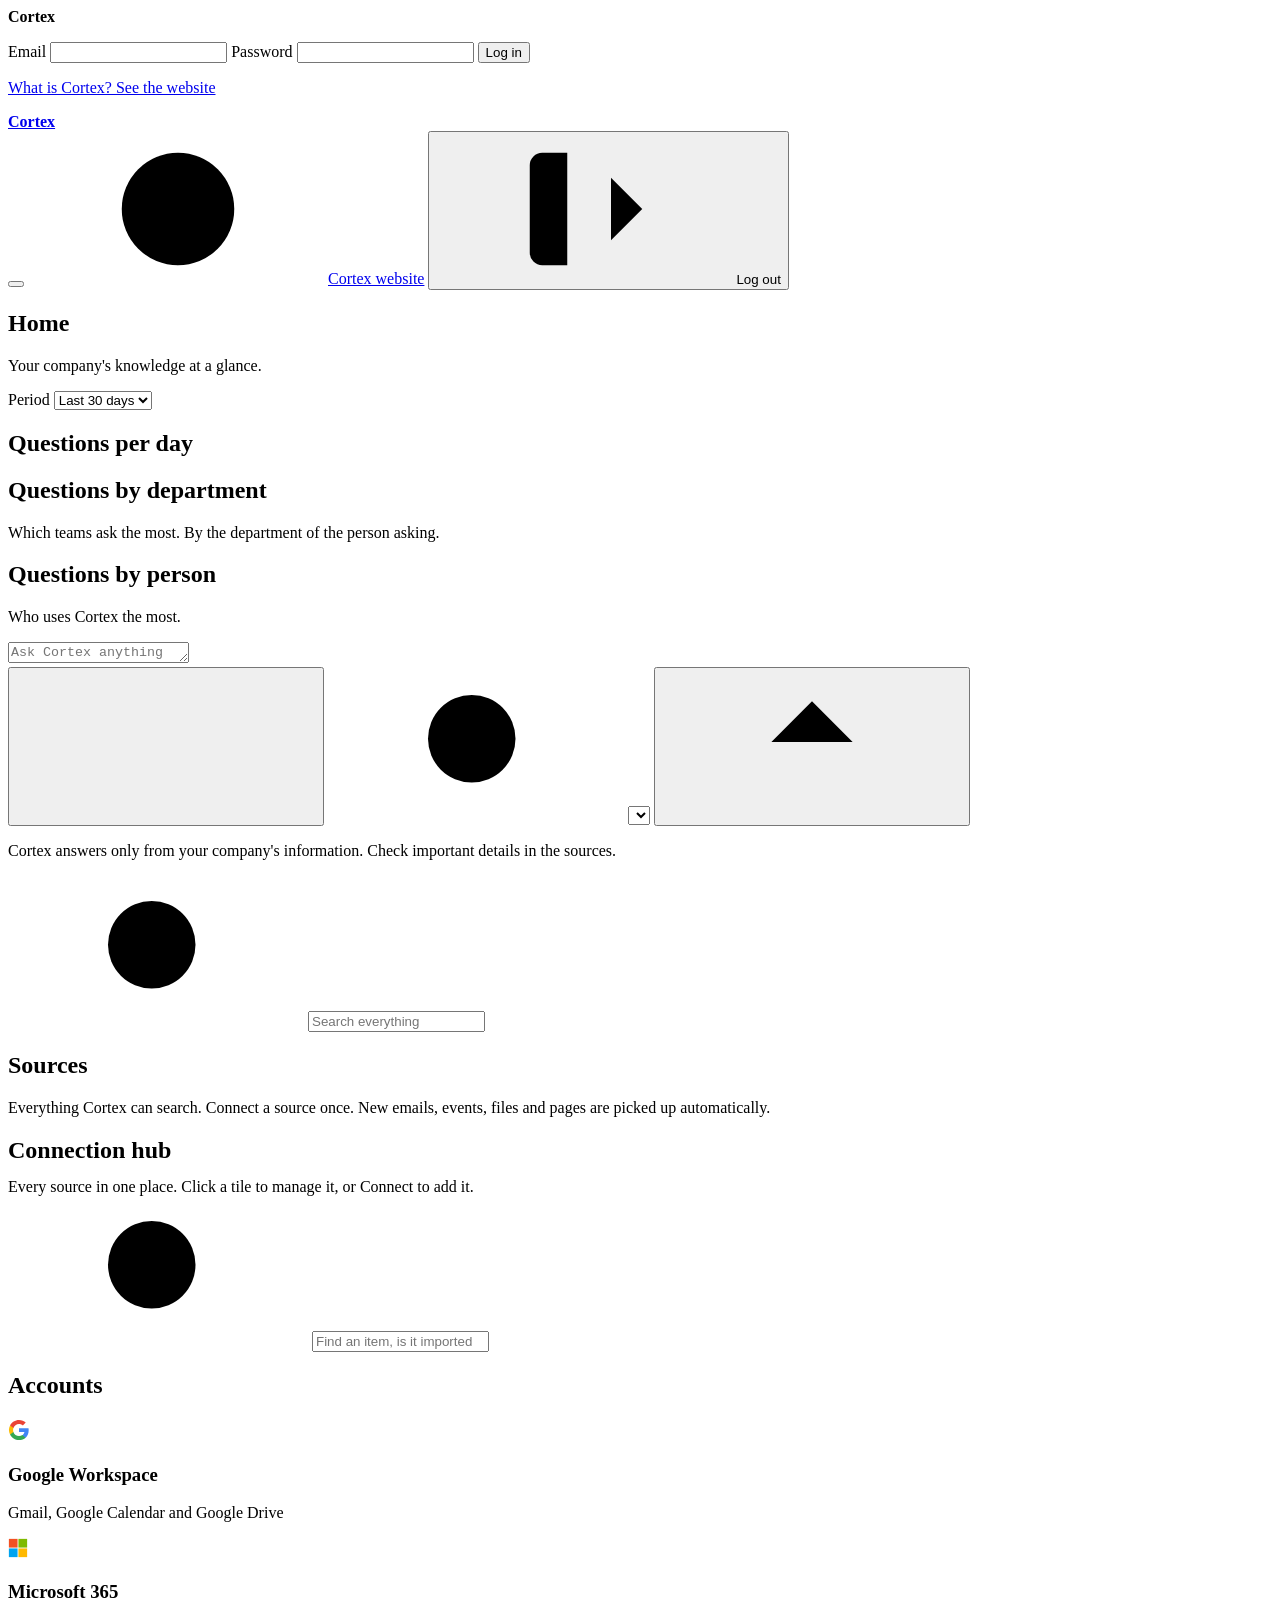
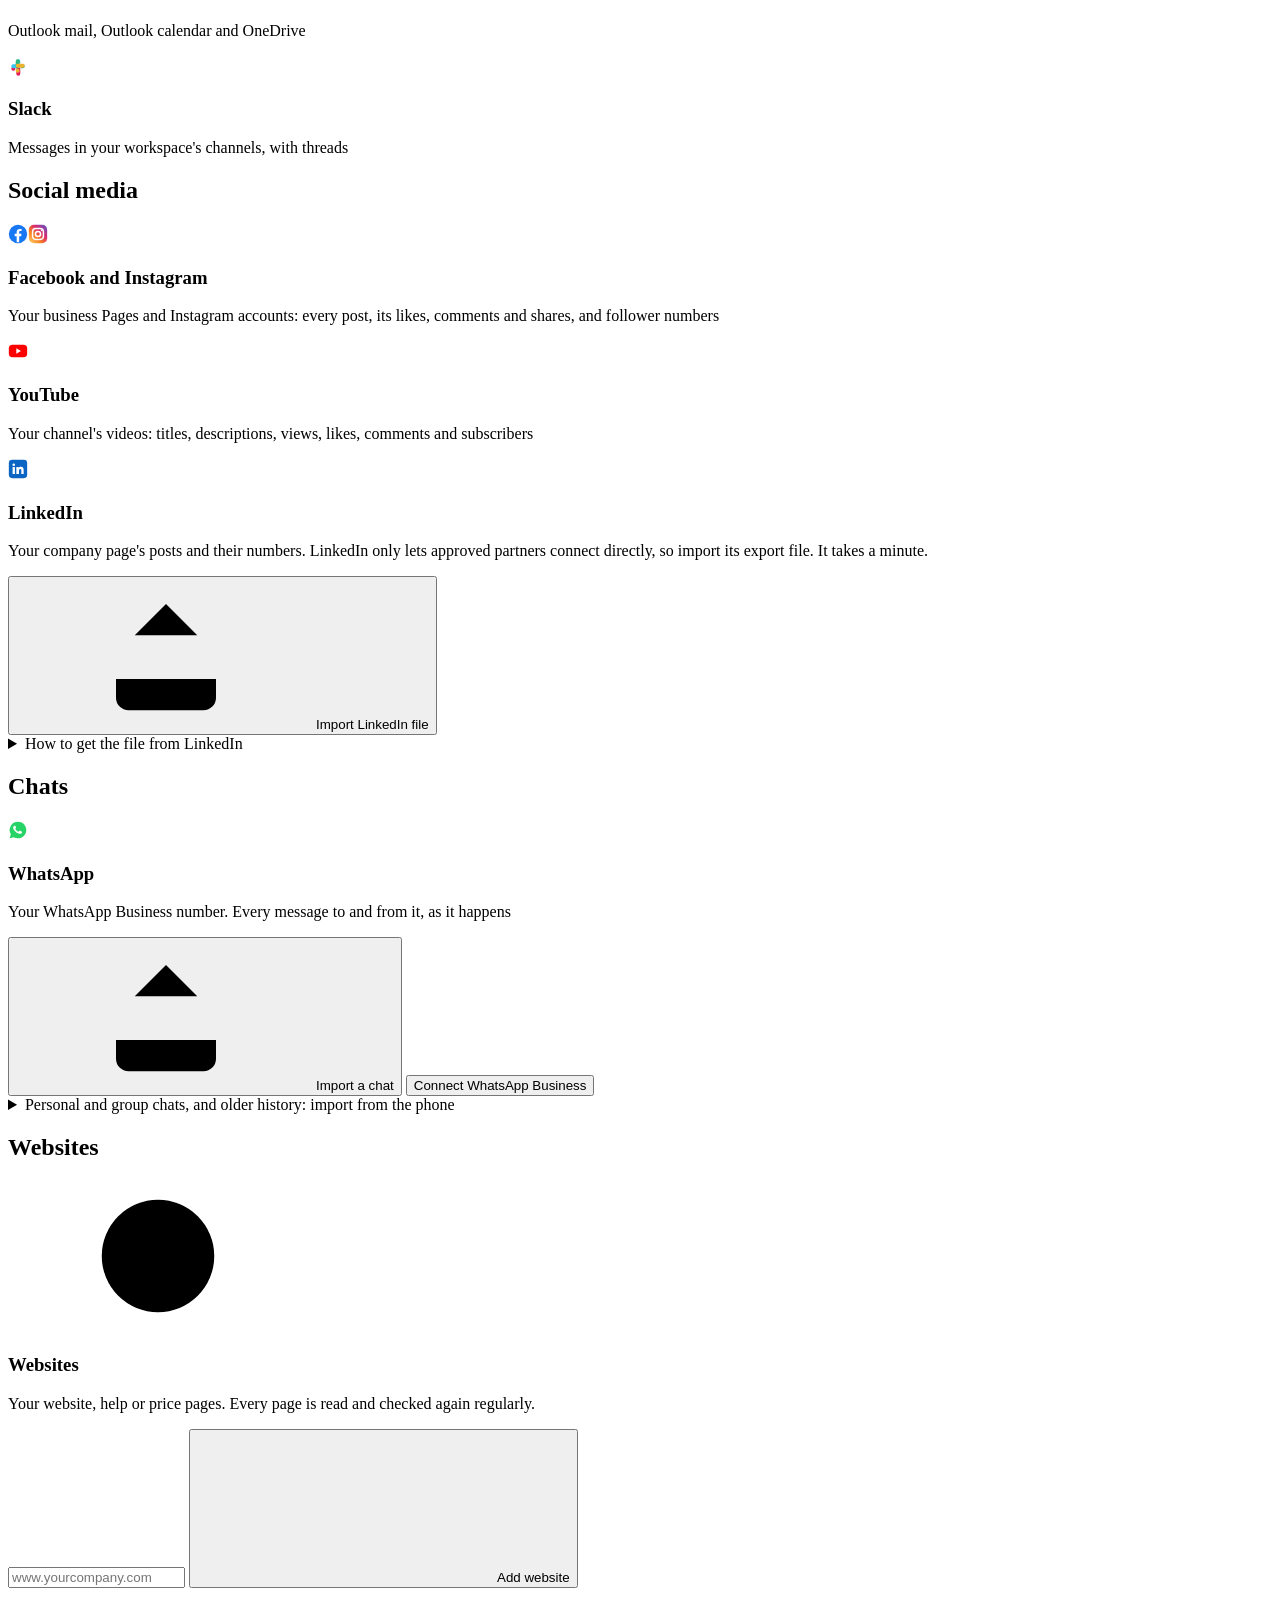
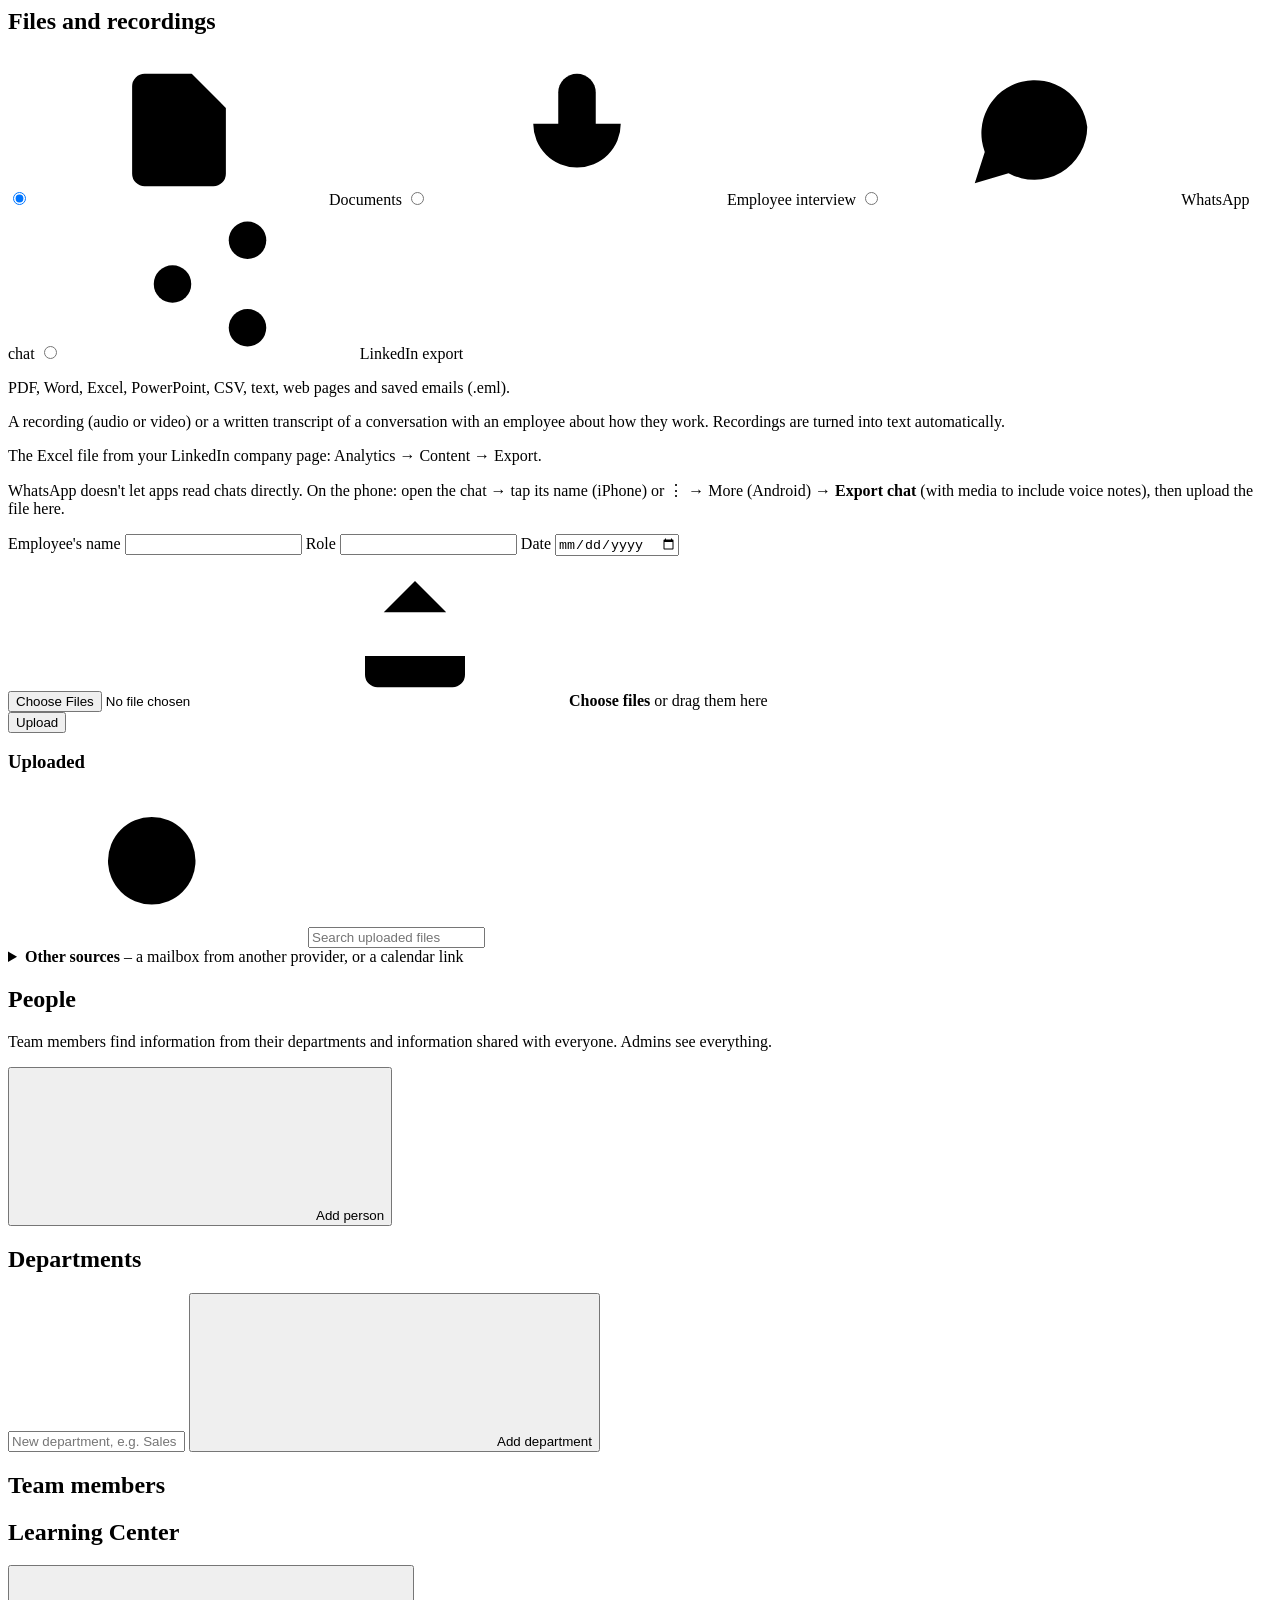
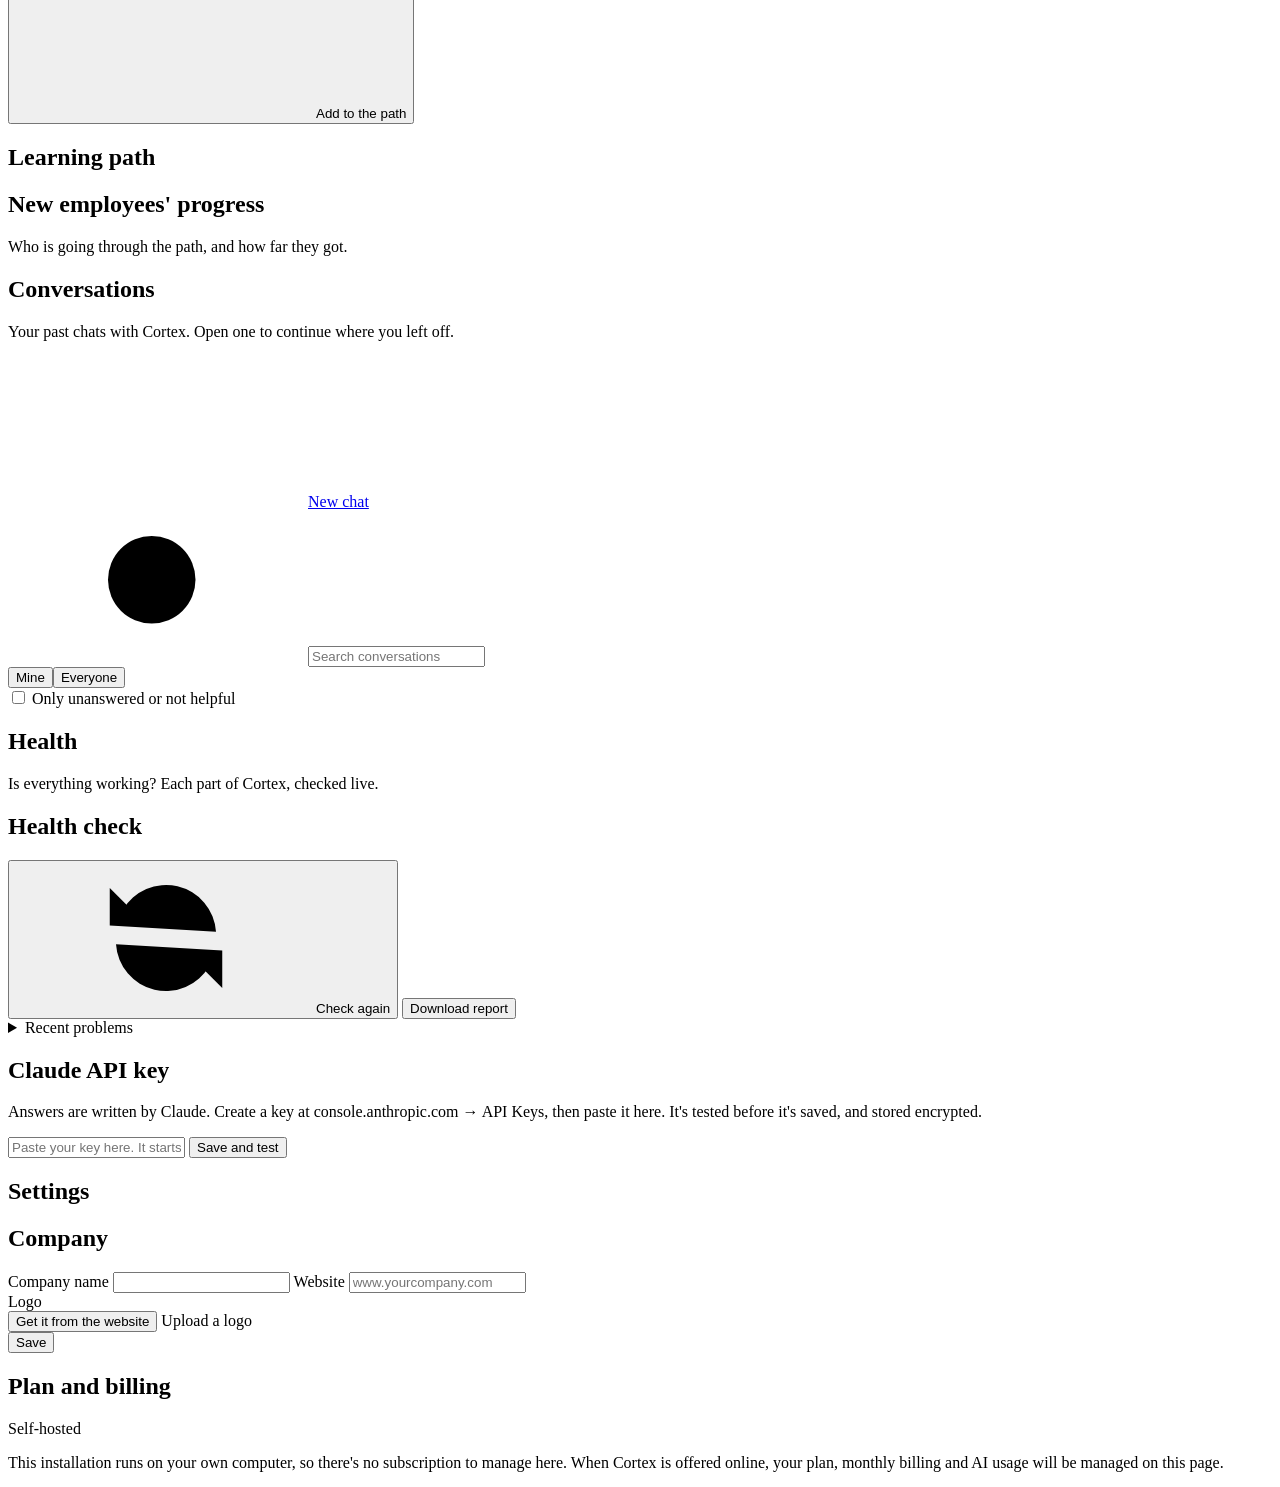
==== app/static/index.html @ f2f4a6de "v0.9.14: one sidebar that never changes The Chat / Brain switch swapped the whole sidebar and showed" ====
<!doctype html>
<html lang="en">
<head>
  <meta charset="utf-8">
  <meta name="viewport" content="width=device-width, initial-scale=1">
  <title>Cortex | Your company's brain</title>
  <link rel="icon" href="/static/cortex.svg" type="image/svg+xml">
  <link rel="stylesheet" href="/static/style.css">
</head>
<body>
  <!-- Icon set (24×24, 2px stroke) -->
  <svg xmlns="http://www.w3.org/2000/svg" style="display:none" aria-hidden="true">
    <symbol id="i-home" viewBox="0 0 24 24"><path d="M3 10.5 12 3l9 7.5"/><path d="M5 9.5V21h5v-6h4v6h5V9.5"/></symbol>
    <symbol id="i-ask" viewBox="0 0 24 24"><path d="M21 15a2 2 0 0 1-2 2H8l-5 4V5a2 2 0 0 1 2-2h14a2 2 0 0 1 2 2z"/><path d="M8 9h8M8 13h5"/></symbol>
    <symbol id="i-sources" viewBox="0 0 24 24"><ellipse cx="12" cy="5" rx="8" ry="3"/><path d="M4 5v6c0 1.7 3.6 3 8 3s8-1.3 8-3V5"/><path d="M4 11v6c0 1.7 3.6 3 8 3s8-1.3 8-3v-6"/></symbol>
    <symbol id="i-people" viewBox="0 0 24 24"><circle cx="9" cy="8" r="4"/><path d="M2 21v-1a6 6 0 0 1 6-6h2a6 6 0 0 1 6 6v1"/><path d="M16 3.5a4 4 0 0 1 0 7.5"/><path d="M22 21v-1a6 6 0 0 0-4-5.6"/></symbol>
    <symbol id="i-activity" viewBox="0 0 24 24"><path d="M3 12h4l3 8 4-16 3 8h4"/></symbol>
    <symbol id="i-settings" viewBox="0 0 24 24"><path d="M4 6h9M17 6h3M4 12h3M11 12h9M4 18h11M19 18h1"/><circle cx="15" cy="6" r="2"/><circle cx="9" cy="12" r="2"/><circle cx="17" cy="18" r="2"/></symbol>
    <symbol id="i-library" viewBox="0 0 24 24"><path d="M4 4h5a3 3 0 0 1 3 3v14a2 2 0 0 0-2-2H4z"/><path d="M20 4h-5a3 3 0 0 0-3 3v14a2 2 0 0 1 2-2h6z"/></symbol>
    <symbol id="i-mail" viewBox="0 0 24 24"><rect x="3" y="5" width="18" height="14" rx="2"/><path d="m3 7 9 6 9-6"/></symbol>
    <symbol id="i-calendar" viewBox="0 0 24 24"><rect x="3" y="4.5" width="18" height="16.5" rx="2"/><path d="M16 2.5v4M8 2.5v4M3 10h18"/></symbol>
    <symbol id="i-folder" viewBox="0 0 24 24"><path d="M3 6.5a2 2 0 0 1 2-2h4l2 2.5h8a2 2 0 0 1 2 2V18a2 2 0 0 1-2 2H5a2 2 0 0 1-2-2z"/></symbol>
    <symbol id="i-file" viewBox="0 0 24 24"><path d="M14 3H6.5a2 2 0 0 0-2 2v14a2 2 0 0 0 2 2h11a2 2 0 0 0 2-2V8.5z"/><path d="M14 3v5.5h5.5M8.5 13h7M8.5 17h5"/></symbol>
    <symbol id="i-globe" viewBox="0 0 24 24"><circle cx="12" cy="12" r="9"/><path d="M3 12h18M12 3c2.5 2.6 3.8 5.6 3.8 9s-1.3 6.4-3.8 9c-2.5-2.6-3.8-5.6-3.8-9S9.5 5.6 12 3z"/></symbol>
    <symbol id="i-mic" viewBox="0 0 24 24"><rect x="9" y="3" width="6" height="11" rx="3"/><path d="M5 11a7 7 0 0 0 14 0M12 18v3"/></symbol>
    <symbol id="i-chat" viewBox="0 0 24 24"><path d="M21 11.5a8.5 8.5 0 0 1-12.6 7.4L3 20.5l1.6-5A8.5 8.5 0 1 1 21 11.5z"/></symbol>
    <symbol id="i-check" viewBox="0 0 24 24"><circle cx="12" cy="12" r="9"/><path d="m8 12.5 2.8 2.8L16.5 9.5"/></symbol>
    <symbol id="i-tick" viewBox="0 0 24 24"><path d="m5 12.5 4.5 4.5L19 7.5"/></symbol>
    <symbol id="i-error" viewBox="0 0 24 24"><circle cx="12" cy="12" r="9"/><path d="m9 9 6 6M15 9l-6 6"/></symbol>
    <symbol id="i-alert" viewBox="0 0 24 24"><path d="M10.3 4.2 2.6 18a2 2 0 0 0 1.7 3h15.4a2 2 0 0 0 1.7-3L13.7 4.2a2 2 0 0 0-3.4 0z"/><path d="M12 10v4M12 17.5v.01"/></symbol>
    <symbol id="i-info" viewBox="0 0 24 24"><circle cx="12" cy="12" r="9"/><path d="M12 11v5.5M12 7.5v.01"/></symbol>
    <symbol id="i-clock" viewBox="0 0 24 24"><circle cx="12" cy="12" r="9"/><path d="M12 7v5l3.2 2"/></symbol>
    <symbol id="i-refresh" viewBox="0 0 24 24"><path d="M20 11a8 8 0 0 0-14.9-3.5L3 10M3 4v6h6M4 13a8 8 0 0 0 14.9 3.5L21 14M21 20v-6h-6"/></symbol>
    <symbol id="i-plus" viewBox="0 0 24 24"><path d="M12 5v14M5 12h14"/></symbol>
    <symbol id="i-logout" viewBox="0 0 24 24"><path d="M9 21H5a2 2 0 0 1-2-2V5a2 2 0 0 1 2-2h4M16 17l5-5-5-5M21 12H9"/></symbol>
    <symbol id="i-external" viewBox="0 0 24 24"><path d="M14 4h6v6M20 4l-9 9M18 14v5a1 1 0 0 1-1 1H5a1 1 0 0 1-1-1V7a1 1 0 0 1 1-1h5"/></symbol>
    <symbol id="i-search" viewBox="0 0 24 24"><circle cx="11" cy="11" r="7"/><path d="m20 20-3.5-3.5"/></symbol>
    <symbol id="i-upload" viewBox="0 0 24 24"><path d="M12 16V4M7 9l5-5 5 5M4 16v3a2 2 0 0 0 2 2h12a2 2 0 0 0 2-2v-3"/></symbol>
    <symbol id="i-key" viewBox="0 0 24 24"><circle cx="7.5" cy="15.5" r="4.5"/><path d="m10.7 12.3 9.3-9.3M17 6l3 3M14.5 8.5l2 2"/></symbol>
    <symbol id="i-lock" viewBox="0 0 24 24"><rect x="4" y="11" width="16" height="10" rx="2"/><path d="M8 11V7a4 4 0 0 1 8 0v4"/></symbol>
    <symbol id="i-up" viewBox="0 0 24 24"><path d="M7 10v11H3.5V10z"/><path d="M7 10l4.2-7a2 2 0 0 1 3.4 1.8L13.5 10h5.8a2 2 0 0 1 2 2.4l-1.4 7A2 2 0 0 1 18 21H7"/></symbol>
    <symbol id="i-down" viewBox="0 0 24 24"><g transform="rotate(180 12 12)"><path d="M7 10v11H3.5V10z"/><path d="M7 10l4.2-7a2 2 0 0 1 3.4 1.8L13.5 10h5.8a2 2 0 0 1 2 2.4l-1.4 7A2 2 0 0 1 18 21H7"/></g></symbol>
    <symbol id="i-x" viewBox="0 0 24 24"><path d="M6 6l12 12M18 6 6 18"/></symbol>
    <symbol id="i-play" viewBox="0 0 24 24"><rect x="2.5" y="5" width="19" height="14" rx="4"/><path d="m10 9 5 3-5 3z"/></symbol>
    <symbol id="i-learn" viewBox="0 0 24 24"><path d="m2 9 10-5 10 5-10 5z"/><path d="M6 11v5c0 1.5 2.7 3 6 3s6-1.5 6-3v-5M22 9v6"/></symbol>
    <symbol id="i-up-arrow" viewBox="0 0 24 24"><path d="M12 19V5M6 11l6-6 6 6"/></symbol>
    <symbol id="i-down-arrow" viewBox="0 0 24 24"><path d="M12 5v14M6 13l6 6 6-6"/></symbol>
    <symbol id="i-arrow-up" viewBox="0 0 24 24"><path d="M12 19V5M5.5 11.5 12 5l6.5 6.5"/></symbol>
    <symbol id="i-brain" viewBox="0 0 24 24"><path d="M9.5 3.5a3 3 0 0 0-3 3 3 3 0 0 0-2.5 4.5A3.5 3.5 0 0 0 5 17a3 3 0 0 0 4.5 3.5V3.5z"/><path d="M14.5 3.5a3 3 0 0 1 3 3 3 3 0 0 1 2.5 4.5A3.5 3.5 0 0 1 19 17a3 3 0 0 1-4.5 3.5V3.5z"/><path d="M9.5 9H8M9.5 14H7.5M14.5 9H16M14.5 14h2"/></symbol>
    <symbol id="i-download" viewBox="0 0 24 24"><path d="M12 4v12M7 11l5 5 5-5M4 20h16"/></symbol>
    <symbol id="i-copy" viewBox="0 0 24 24"><rect x="8" y="8" width="12" height="12" rx="2.5"/><path d="M16 8V6a2 2 0 0 0-2-2H6a2 2 0 0 0-2 2v8a2 2 0 0 0 2 2h2"/></symbol>
    <symbol id="i-trash" viewBox="0 0 24 24"><path d="M4 7h16M10 11v6M14 11v6M6 7l1 12a2 2 0 0 0 2 2h6a2 2 0 0 0 2-2l1-12M9 7V4h6v3"/></symbol>
    <symbol id="i-share" viewBox="0 0 24 24"><circle cx="18" cy="5" r="3"/><circle cx="6" cy="12" r="3"/><circle cx="18" cy="19" r="3"/><path d="m8.6 13.5 6.8 4M15.4 6.5l-6.8 4"/></symbol>
    <symbol id="i-send" viewBox="0 0 24 24"><path d="M4 12 20 4l-4 16-4-6.5z"/><path d="M12 13.5 20 4"/></symbol>
  </svg>

  <!-- ============================================================ Login -->
  <section id="login-view" class="login hidden">
    <form id="login-form" class="card login-card">
      <div class="brand-mark big"><span class="logo-tile"></span><b>Cortex</b></div>
      <p class="muted" id="login-company"></p>
      <label>Email <input name="email" type="email" required autocomplete="username"></label>
      <label>Password <input name="password" type="password" required autocomplete="current-password"></label>
      <button type="submit" class="btn primary wide">Log in</button>
      <p class="error" id="login-error" role="alert"></p>
      <p class="muted small center"><a href="/">What is Cortex? See the website</a></p>
    </form>
  </section>

  <!-- ============================================================ App -->
  <section id="app-view" class="hidden">
    <aside class="sidebar">
      <a class="brand-mark" href="#home"><span class="logo-tile"></span><b>Cortex</b></a>
      <a class="company-block" id="company-link" target="_blank" rel="noopener" title="Open the company website">
        <img id="company-logo" class="hidden" alt="">
        <span id="company-name"></span>
      </a>
      <nav id="nav" aria-label="Main"></nav>
      <div class="sidebar-foot">
        <button id="user-name" class="side-user" title="My account"></button>
        <a id="to-website" class="side-link" href="/" title="Open the Cortex website"><svg class="ic"><use href="#i-globe"/></svg><span>Cortex website</span></a>
        <button id="logout" class="side-link" title="Log out"><svg class="ic"><use href="#i-logout"/></svg><span>Log out</span></button>
        <div class="version muted" id="app-version"></div>
      </div>
    </aside>

    <div class="main">
      <div id="banner" class="banner hidden" role="status"></div>

      <!-- ---------------------------------------------------------- Home -->
      <main id="page-home" class="page hidden">
        <div class="page-head"><div><h1 id="home-title">Home</h1><p class="muted">Your company's knowledge at a glance.</p></div>
          <label class="period">Period <select id="home-days"><option value="7">Last 7 days</option><option value="30" selected>Last 30 days</option><option value="90">Last 90 days</option></select></label></div>
        <div id="home-health"></div>
        <div id="home-setup"></div>
        <div class="pulse" id="home-kpis"></div>
        <div class="card"><div class="toolbar"><div><h2>Questions per day</h2><p class="muted small" id="q-chart-sub"></p></div></div>
          <div id="home-q-chart"></div></div>
        <div class="grid2">
          <div class="card"><h2>Questions by department</h2><p class="muted small">Which teams ask the most. By the department of the person asking.</p><div id="home-by-dept"></div></div>
          <div class="card"><h2>Questions by person</h2><p class="muted small">Who uses Cortex the most.</p><div id="home-by-person"></div></div>
        </div>
        <div class="card" id="home-learning"></div>
      </main>

      <!-- ---------------------------------------------------------- Ask -->
      <main id="page-ask" class="page page-ask hidden">
        <div class="chat-scroll" id="chat-scroll">
          <div class="chat-col">
            <div id="chat-hello" class="chat-hello"></div>
            <div id="messages" class="messages" aria-live="polite"></div>
          </div>
        </div>
        <div class="chat-dock">
          <form id="ask-form" class="composer">
            <textarea id="question" rows="1" dir="auto" placeholder="Ask Cortex anything about your company…" aria-label="Your question"></textarea>
            <div class="composer-row">
              <button type="button" id="new-chat" class="round-btn" title="New chat" aria-label="New chat"><svg class="ic"><use href="#i-plus"/></svg></button>
              <label class="scope-pill" id="scope-label" title="Where to look"><svg class="ic"><use href="#i-search"/></svg><select id="scope-filter" aria-label="Where to look"></select></label>
              <span class="grow"></span>
              <button type="submit" class="send-btn" id="ask-btn" title="Send" aria-label="Send"><svg class="ic"><use href="#i-arrow-up"/></svg></button>
            </div>
          </form>
          <div id="chat-suggest" class="chat-suggest"></div>
          <p class="composer-note">Cortex answers only from your company's information. Check important details in the sources.</p>
        </div>
      </main>

      <!-- ---------------------------------------------------------- Library (team members) -->
      <main id="page-brain" class="page page-brain hidden">
        <div class="finder">
          <aside class="finder-side" id="brain-side" aria-label="Folders"></aside>
          <section class="finder-main">
            <div class="finder-bar">
              <div class="crumbs" id="brain-crumbs"></div>
              <div class="search-box"><svg class="ic"><use href="#i-search"/></svg><input id="brain-search" type="search" placeholder="Search everything" dir="auto"></div>
            </div>
            <div class="finder-view" id="brain-view"></div>
            <div class="finder-status" id="brain-status"></div>
          </section>
          <aside class="finder-preview hidden" id="brain-preview" aria-label="Preview"></aside>
        </div>
      </main>

      <!-- ---------------------------------------------------------- Sources -->
      <main id="page-sources" class="page hidden">
        <div class="page-head"><div><h1>Sources</h1>
          <p class="muted">Everything Cortex can search. Connect a source once. New emails, events, files and pages are picked up automatically.</p></div></div>
        <div class="card" id="overview-card">
          <div class="toolbar"><div><h2>Connection hub</h2><p class="muted small" style="margin:-6px 0 0">Every source in one place. Click a tile to manage it, or Connect to add it.</p></div>
            <form id="find-form" class="search-box" role="search"><svg class="ic"><use href="#i-search"/></svg>
              <input name="q" type="search" placeholder="Find an item, is it imported?" dir="auto" aria-label="Find an item"></form></div>
          <div id="overview-tiles" class="tiles"></div>
          <div id="kb-summary"></div>
        </div>

        <h2 class="section-title">Accounts</h2>
        <div class="card provider-card" data-provider="google">
          <div class="pc-head">
            <span class="brand-tile"><svg viewBox="0 0 48 48" width="22" height="22" aria-hidden="true"><path fill="#4285F4" d="M45.1 24.5c0-1.6-.1-3.1-.4-4.5H24v8.5h11.8c-.5 2.8-2.1 5.1-4.4 6.7v5.6h7.1c4.2-3.8 6.6-9.5 6.6-16.3z"/><path fill="#34A853" d="M24 46c5.9 0 10.9-2 14.5-5.3l-7.1-5.6c-2 1.3-4.5 2.1-7.4 2.1-5.7 0-10.5-3.8-12.2-9H4.5v5.7C8.1 41 15.5 46 24 46z"/><path fill="#FBBC05" d="M11.8 28.2c-.4-1.3-.7-2.7-.7-4.2s.3-2.9.7-4.2v-5.7H4.5C3 17.1 2 20.4 2 24s1 6.9 2.5 9.9l7.3-5.7z"/><path fill="#EA4335" d="M24 10.8c3.2 0 6.1 1.1 8.4 3.3l6.3-6.3C34.9 4.2 29.9 2 24 2 15.5 2 8.1 7 4.5 14.1l7.3 5.7c1.7-5.2 6.5-9 12.2-9z"/></svg></span>
            <div class="grow"><h3>Google Workspace</h3><p class="muted small">Gmail, Google Calendar and Google Drive</p></div>
            <div class="pc-connect"></div>
          </div>
          <div class="pc-panel"></div>
          <div class="pc-accounts"></div>
        </div>
        <div class="card provider-card" data-provider="microsoft">
          <div class="pc-head">
            <span class="brand-tile"><svg viewBox="0 0 23 23" width="20" height="20" aria-hidden="true"><path fill="#F25022" d="M1 1h10v10H1z"/><path fill="#7FBA00" d="M12 1h10v10H12z"/><path fill="#00A4EF" d="M1 12h10v10H1z"/><path fill="#FFB900" d="M12 12h10v10H12z"/></svg></span>
            <div class="grow"><h3>Microsoft 365</h3><p class="muted small">Outlook mail, Outlook calendar and OneDrive</p></div>
            <div class="pc-connect"></div>
          </div>
          <div class="pc-panel"></div>
          <div class="pc-accounts"></div>
        </div>

        <div class="card provider-card" data-provider="slack" id="slack-card">
          <div class="pc-head">
            <span class="brand-tile"><svg viewBox="0 0 54 54" width="20" height="20" aria-hidden="true"><path fill="#E01E5A" d="M19.7 34.2a5.4 5.4 0 1 1-5.4-5.4h5.4zm2.7 0a5.4 5.4 0 1 1 10.8 0v13.5a5.4 5.4 0 1 1-10.8 0z"/><path fill="#36C5F0" d="M27.8 19.7a5.4 5.4 0 1 1 5.4-5.4v5.4zm0 2.7a5.4 5.4 0 1 1 0 10.8H14.3a5.4 5.4 0 1 1 0-10.8z"/><path fill="#2EB67D" d="M34.3 27.8a5.4 5.4 0 1 1 5.4 5.4h-5.4zm-2.7 0a5.4 5.4 0 1 1-10.8 0V14.3a5.4 5.4 0 1 1 10.8 0z"/><path fill="#ECB22E" d="M26.2 34.3a5.4 5.4 0 1 1-5.4 5.4v-5.4zm0-2.7a5.4 5.4 0 1 1 0-10.8h13.5a5.4 5.4 0 1 1 0 10.8z"/></svg></span>
            <div class="grow"><h3>Slack</h3><p class="muted small">Messages in your workspace's channels, with threads</p></div>
            <div class="pc-connect"></div>
          </div>
          <div class="pc-panel"></div>
          <div class="pc-accounts"></div>
        </div>

        <h2 class="section-title">Social media</h2>
        <div class="card provider-card" data-provider="meta" id="meta-card">
          <div class="pc-head">
            <span class="brand-tile duo"><svg viewBox="0 0 24 24" width="20" height="20" aria-hidden="true"><circle cx="12" cy="12" r="11" fill="#1877F2"/><path fill="#fff" d="M13.4 21.9v-7.3h2.4l.4-2.9h-2.8V9.9c0-.8.3-1.4 1.4-1.4h1.5V6a19 19 0 0 0-2.2-.1c-2.2 0-3.7 1.3-3.7 3.8v2.1H8v2.9h2.4v7.3z"/></svg><svg viewBox="0 0 24 24" width="20" height="20" aria-hidden="true"><defs><linearGradient id="igg" x1="0" y1="1" x2="1" y2="0"><stop offset="0" stop-color="#FEDA75"/><stop offset=".35" stop-color="#FA7E1E"/><stop offset=".65" stop-color="#D62976"/><stop offset="1" stop-color="#4F5BD5"/></linearGradient></defs><rect x="1" y="1" width="22" height="22" rx="6" fill="url(#igg)"/><rect x="5.5" y="5.5" width="13" height="13" rx="4" fill="none" stroke="#fff" stroke-width="1.8"/><circle cx="12" cy="12" r="3.1" fill="none" stroke="#fff" stroke-width="1.8"/><circle cx="16.4" cy="7.6" r="1" fill="#fff"/></svg></span>
            <div class="grow"><h3>Facebook and Instagram</h3><p class="muted small">Your business Pages and Instagram accounts: every post, its likes, comments and shares, and follower numbers</p></div>
            <div class="pc-connect"></div>
          </div>
          <div class="pc-panel"></div>
          <div class="pc-accounts"></div>
        </div>

        <div class="card provider-card" data-provider="youtube" id="youtube-card">
          <div class="pc-head">
            <span class="brand-tile"><svg viewBox="0 0 24 24" width="20" height="20" aria-hidden="true"><rect x="1" y="4.5" width="22" height="15" rx="4.5" fill="#FF0000"/><path fill="#fff" d="M10 8.8v6.4l5.5-3.2z"/></svg></span>
            <div class="grow"><h3>YouTube</h3><p class="muted small">Your channel's videos: titles, descriptions, views, likes, comments and subscribers</p></div>
            <div class="pc-connect"></div>
          </div>
          <div class="pc-panel"></div>
          <div class="pc-accounts"></div>
        </div>

        <div class="card" id="linkedin-card">
          <div class="pc-head">
            <span class="brand-tile"><svg viewBox="0 0 24 24" width="20" height="20" aria-hidden="true"><rect x="1" y="1" width="22" height="22" rx="4" fill="#0A66C2"/><path fill="#fff" d="M5.5 9.5h2.8V18H5.5zM6.9 5.3a1.6 1.6 0 1 1 0 3.2 1.6 1.6 0 0 1 0-3.2zM10 9.5h2.7v1.2c.4-.7 1.3-1.4 2.7-1.4 2.9 0 3.4 1.9 3.4 4.3V18H16v-3.9c0-.9 0-2.1-1.3-2.1s-1.5 1-1.5 2V18H10z"/></svg></span>
            <div class="grow"><h3>LinkedIn</h3><p class="muted small">Your company page's posts and their numbers. LinkedIn only lets approved partners connect directly, so import its export file. It takes a minute.</p></div>
            <button class="btn primary" type="button" id="li-upload"><svg class="ic"><use href="#i-upload"/></svg>Import LinkedIn file</button>
          </div>
          <div id="li-status"></div>
          <details class="wa-import"><summary>How to get the file from LinkedIn</summary>
            <ol class="wa-steps">
              <li>On LinkedIn, open your company page as an admin.</li>
              <li>Click <b>Analytics</b> → <b>Content</b>.</li>
              <li>Choose the time range (for example the last 365 days), then click <b>Export</b>. LinkedIn downloads an Excel file.</li>
              <li>Click <b>Import LinkedIn file</b> here and choose that file. Do it again every month or so to keep the numbers fresh.</li>
            </ol>
          </details>
        </div>

        <h2 class="section-title">Chats</h2>
        <div class="card" id="whatsapp-card">
          <div class="pc-head"><span class="brand-tile"><svg viewBox="0 0 24 24" width="20" height="20" aria-hidden="true"><path fill="#25D366" d="M12 2a10 10 0 0 0-8.6 15.1L2 22l5-1.3A10 10 0 1 0 12 2z"/><path fill="#fff" d="M8.9 7.3c-.2-.5-.4-.5-.6-.5h-.5c-.2 0-.5.1-.7.3-.3.3-.9.9-.9 2.2s.9 2.6 1.1 2.7c.1.2 1.8 2.9 4.5 3.9 2.2.9 2.7.7 3.1.7.5 0 1.6-.6 1.8-1.3.2-.6.2-1.2.2-1.3-.1-.1-.3-.2-.6-.3l-1.8-.9c-.3-.1-.5-.1-.7.1-.2.3-.7.9-.8 1-.2.2-.3.2-.6.1-.3-.1-1.1-.4-2.1-1.3-.8-.7-1.3-1.5-1.5-1.8-.1-.3 0-.4.1-.6l.4-.5.3-.5v-.5z"/></svg></span>
            <div class="grow"><h3>WhatsApp</h3><p class="muted small">Your WhatsApp Business number. Every message to and from it, as it happens</p></div>
            <div class="row tight"><button class="btn" type="button" id="wa-upload"><svg class="ic"><use href="#i-upload"/></svg>Import a chat</button>
              <button class="btn primary" type="button" id="wa-connect">Connect WhatsApp Business</button></div></div>
          <div id="wa-panel"></div>
          <div id="wa-list"></div>
          <div id="wa-status" class="wa-status"></div>
          <details class="wa-import"><summary>Personal and group chats, and older history: import from the phone</summary>
            <p class="muted small">WhatsApp doesn't let any app connect to personal or group chats, or read history. Export them instead. It takes a minute:</p>
            <ol class="wa-steps">
              <li>On the phone, open the chat or group.</li>
              <li>iPhone: tap the chat's name → <b>Export chat</b>. Android: ⋮ → More → <b>Export chat</b>. Choose <b>Attach media</b> to include voice notes.</li>
              <li>Save or send the file to this computer, then click <b>Import a chat</b>.</li>
            </ol>
          </details>
        </div>

        <h2 class="section-title">Websites</h2>
        <div class="card" id="web-card">
          <div class="pc-head"><span class="icon-tile"><svg class="ic"><use href="#i-globe"/></svg></span>
            <div class="grow"><h3>Websites</h3><p class="muted small">Your website, help or price pages. Every page is read and checked again regularly.</p></div></div>
          <div id="web-list"></div>
          <form id="web-form" class="inline-form">
            <input name="url" placeholder="www.yourcompany.com" autocomplete="off" dir="ltr" aria-label="Website address">
            <button class="btn primary" type="submit"><svg class="ic"><use href="#i-plus"/></svg>Add website</button>
          </form>
          <div id="web-visibility"></div>
          <p class="error" id="web-error" role="alert"></p>
        </div>

        <h2 class="section-title">Files and recordings</h2>
        <div class="card" id="files-card">
          <form id="upload-form">
            <div class="segmented" role="radiogroup" aria-label="What are you adding?">
              <label><input type="radio" name="kind" value="file" checked><span><svg class="ic"><use href="#i-file"/></svg>Documents</span></label>
              <label><input type="radio" name="kind" value="interview"><span><svg class="ic"><use href="#i-mic"/></svg>Employee interview</span></label>
              <label><input type="radio" name="kind" value="whatsapp"><span><svg class="ic"><use href="#i-chat"/></svg>WhatsApp chat</span></label>
              <label><input type="radio" name="kind" value="linkedin"><span><svg class="ic"><use href="#i-share"/></svg>LinkedIn export</span></label>
            </div>
            <p class="muted small kind-help" data-kind="file">PDF, Word, Excel, PowerPoint, CSV, text, web pages and saved emails (.eml).</p>
            <p class="muted small kind-help hidden" data-kind="interview">A recording (audio or video) or a written transcript of a conversation with an employee
              about how they work. Recordings are turned into text automatically.</p>
            <p class="muted small kind-help hidden" data-kind="linkedin">The Excel file from your LinkedIn company page: Analytics → Content → Export.</p>
            <p class="muted small kind-help hidden" data-kind="whatsapp">WhatsApp doesn't let apps read chats directly. On the phone: open the chat →
              tap its name (iPhone) or ⋮ → More (Android) → <b>Export chat</b> (with media to include voice notes), then upload the file here.</p>
            <div class="grid3 interview-fields hidden">
              <label>Employee's name <input name="interviewee" dir="auto"></label>
              <label>Role <input name="role" dir="auto"></label>
              <label>Date <input name="interview_date" type="date"></label>
            </div>
            <label class="dropzone" id="dropzone">
              <input type="file" name="files" multiple>
              <svg class="ic lg"><use href="#i-upload"/></svg>
              <span class="dz-text"><b>Choose files</b> or drag them here</span>
              <span class="dz-files muted small"></span>
            </label>
            <div id="upload-visibility"></div>
            <div class="row"><button class="btn primary" type="submit">Upload</button></div>
            <p class="error" id="upload-error" role="alert"></p>
          </form>
          <div class="toolbar"><h3>Uploaded</h3><div class="search-box"><svg class="ic"><use href="#i-search"/></svg><input id="files-search" type="search" placeholder="Search uploaded files" dir="auto"></div></div>
          <div id="files-list"></div>
        </div>

        <details class="card more" id="more-sources">
          <summary><b>Other sources</b> <span class="muted small">– a mailbox from another provider, or a calendar link</span></summary>
          <div id="manual-list"></div>
          <form id="conn-form">
            <input type="hidden" name="id">
            <div class="segmented" id="conn-types">
              <label><input type="radio" name="type" value="imap" checked><span><svg class="ic"><use href="#i-mail"/></svg>Other mailbox (IMAP)</span></label>
              <label><input type="radio" name="type" value="ics"><span><svg class="ic"><use href="#i-calendar"/></svg>Calendar link</span></label>
            </div>
            <h3 id="conn-form-title" class="hidden"></h3>
            <div class="conn-fields" data-for="imap">
              <p class="muted small">For Gmail and Microsoft 365, use Accounts above. This is for other mail providers.</p>
              <div class="grid3">
                <label>Name <input name="name" placeholder="e.g. Office mailbox" dir="auto"></label>
                <label>Email address <input name="username" autocomplete="off"></label>
                <label>Password <input name="password" type="password" autocomplete="new-password"></label>
                <label>IMAP server <input name="host" placeholder="mail.yourprovider.com"></label>
                <label>Port <input name="port" value="993"></label>
                <label>Folders <input name="folders" value="INBOX"></label>
              </div>
              <p class="muted small" id="imap-folders"></p>
            </div>
            <div class="conn-fields hidden" data-for="ics">
              <p class="muted small">For a calendar outside the connected accounts. Google: Settings → the calendar → <i>Secret address in iCal format</i>.
                Outlook: Settings → Calendar → Shared calendars → Publish → ICS link.</p>
              <div class="grid3">
                <label>Name <input name="name" placeholder="e.g. Team calendar" dir="auto"></label>
                <label class="span2">Calendar link <input name="url" type="password" autocomplete="off"></label>
              </div>
            </div>
            <div id="conn-visibility"></div>
            <div class="row">
              <button type="button" id="conn-test" class="btn">Test connection</button>
              <button class="btn primary" type="submit">Save and import</button>
              <button type="button" id="conn-cancel" class="btn ghost hidden">Cancel</button>
            </div>
            <p class="error" id="conn-error" role="alert"></p>
          </form>
        </details>
      </main>

      <!-- ---------------------------------------------------------- People -->
      <main id="page-people" class="page hidden">
        <div class="page-head"><div><h1>People</h1>
          <p class="muted">Team members find information from their departments and information shared with everyone. Admins see everything.</p></div>
          <button class="btn primary" id="add-user"><svg class="ic"><use href="#i-plus"/></svg>Add person</button></div>
        <div class="card">
          <div class="toolbar"><h2>Departments</h2></div>
          <div id="dept-chips" class="chips"></div>
          <form id="dept-form" class="inline-form"><input name="name" placeholder="New department, e.g. Sales" dir="auto" aria-label="Department name">
            <button class="btn" type="submit"><svg class="ic"><use href="#i-plus"/></svg>Add department</button></form>
          <p class="error" id="dept-error" role="alert"></p>
        </div>
        <div class="card">
          <div class="toolbar"><h2>Team members</h2></div>
          <div id="user-list"></div>
        </div>
      </main>

      <!-- ---------------------------------------------------------- Activity -->
      <main id="page-learning" class="page hidden">
        <div class="page-head"><div><h1>Learning Center</h1><p class="muted" id="learn-intro"></p></div>
          <button class="btn primary hidden" type="button" id="learn-add"><svg class="ic"><use href="#i-plus"/></svg>Add to the path</button></div>
        <div id="learn-progress"></div>
        <div class="card"><h2>Learning path</h2><div id="learn-list"></div></div>
        <div class="card hidden" id="learn-people-card"><h2>New employees' progress</h2>
          <p class="muted small">Who is going through the path, and how far they got.</p><div id="learn-people"></div></div>
      </main>

      <main id="page-conversations" class="page hidden">
        <div class="page-head"><div><h1>Conversations</h1><p class="muted" id="conv-intro">Your past chats with Cortex. Open one to continue where you left off.</p></div>
          <a class="btn primary" href="#ask" id="conv-new"><svg class="ic"><use href="#i-plus"/></svg>New chat</a></div>
        <div class="stats hidden" id="q-stats"></div>
        <div class="card">
          <div class="toolbar">
            <div class="search-box"><svg class="ic"><use href="#i-search"/></svg><input id="conv-search" type="search" placeholder="Search conversations" dir="auto"></div>
            <div class="row tight">
              <div class="segmented hidden" id="conv-scope" role="tablist"><button type="button" data-scope="mine" class="on">Mine</button><button type="button" data-scope="all">Everyone</button></div>
              <label class="check hidden" id="conv-gaps-label"><input type="checkbox" id="q-gaps"> Only unanswered or not helpful</label>
            </div>
          </div>
          <div id="conv-list"></div>
        </div>
      </main>

      <!-- ---------------------------------------------------------- Settings -->
      <main id="page-health" class="page hidden">
        <div class="page-head"><div><h1>Health</h1><p class="muted">Is everything working? Each part of Cortex, checked live.</p></div></div>
        <div class="card" id="health-card">
          <div class="toolbar"><h2>Health check</h2>
            <span class="row tight"><button class="btn" id="health-refresh"><svg class="ic"><use href="#i-refresh"/></svg>Check again</button>
              <button class="btn" id="health-download">Download report</button></span></div>
          <div id="health-list"></div>
          <details id="problems"><summary class="muted small">Recent problems</summary><div id="problem-list"></div></details>
        </div>
        <div class="card hidden" id="ai-card">
          <div class="toolbar"><h2>Claude API key</h2><span id="ai-state"></span></div>
          <p class="muted small">Answers are written by Claude. Create a key at console.anthropic.com → API Keys, then paste it here. It's tested before it's saved, and stored encrypted.</p>
          <form id="ai-form" class="inline-form" autocomplete="off"><input name="key" type="text" placeholder="Paste your key here. It starts with sk-ant-" autocomplete="off"
            spellcheck="false" data-1p-ignore data-lpignore="true" data-bwignore data-form-type="other" aria-label="Claude API key">
            <button class="btn primary" type="submit">Save and test</button></form>
          <p class="error" id="ai-error" role="alert"></p>
        </div>
      </main>

      <main id="page-settings" class="page hidden">
        <div class="page-head"><div><h1>Settings</h1></div></div>
        <div class="card" id="company-card">
          <h2>Company</h2>
          <form id="company-form">
            <div class="grid3">
              <label>Company name <input name="name" dir="auto" required></label>
              <label class="span2">Website <input name="website" placeholder="www.yourcompany.com" dir="ltr"></label>
            </div>
            <span class="label">Logo</span>
            <div class="logo-row"><div class="logo-preview" id="logo-preview"></div>
              <div class="row tight"><button class="btn" type="button" id="logo-find">Get it from the website</button>
                <label class="btn" style="margin:0">Upload a logo<input type="file" id="logo-file" accept=".png,.jpg,.jpeg,.svg,.webp,.gif" hidden></label></div></div>
            <div class="row"><button class="btn primary" type="submit">Save</button></div>
            <p class="error" id="company-error" role="alert"></p>
          </form>
        </div>
        <div class="card" id="plan-card">
          <div class="toolbar"><h2>Plan and billing</h2><span class="badge info">Self-hosted</span></div>
          <p class="muted">This installation runs on your own computer, so there's no subscription to manage here. When Cortex is offered
            online, your plan, monthly billing and AI usage will be managed on this page.</p>
        </div>
      </main>
    </div>
  </section>

  <dialog id="dialog"><form method="dialog" id="dialog-form"></form></dialog>
  <div id="toasts" aria-live="polite"></div>
  <script src="/static/app.js"></script>
</body>
</html>
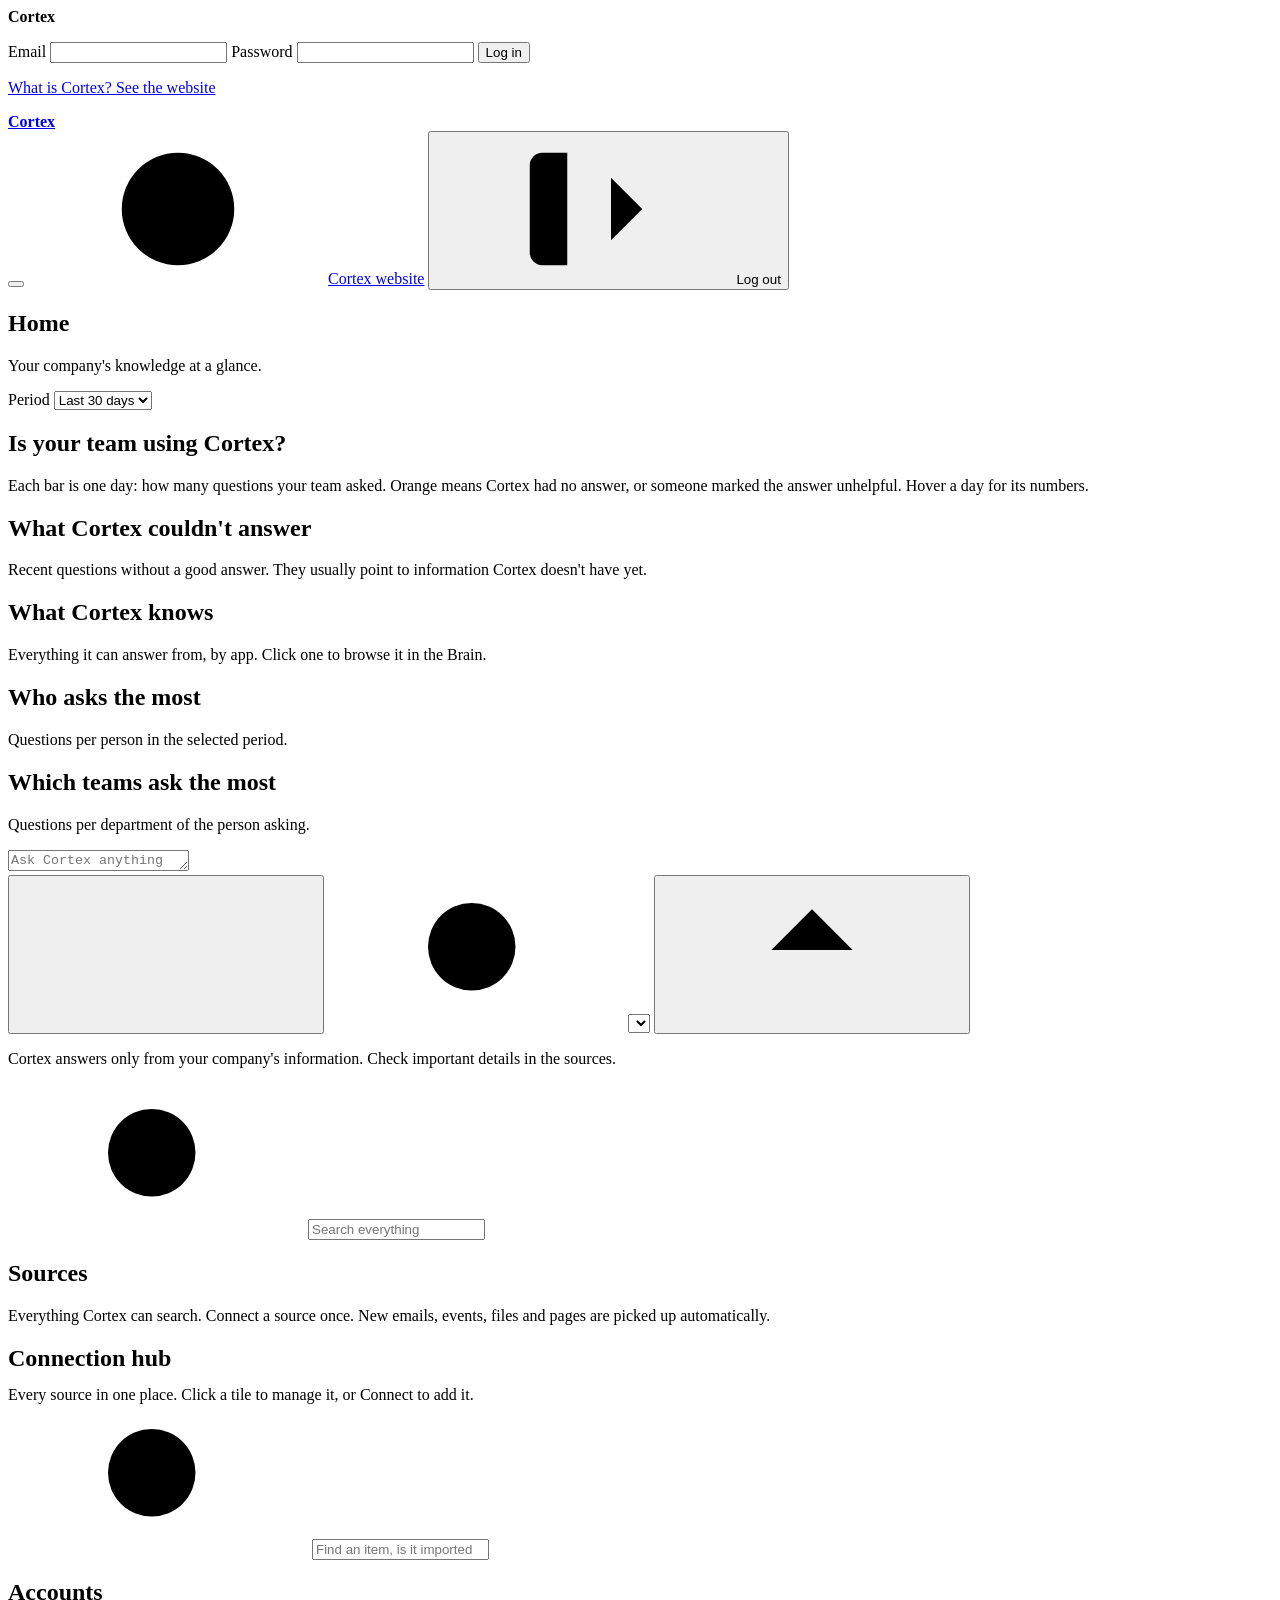
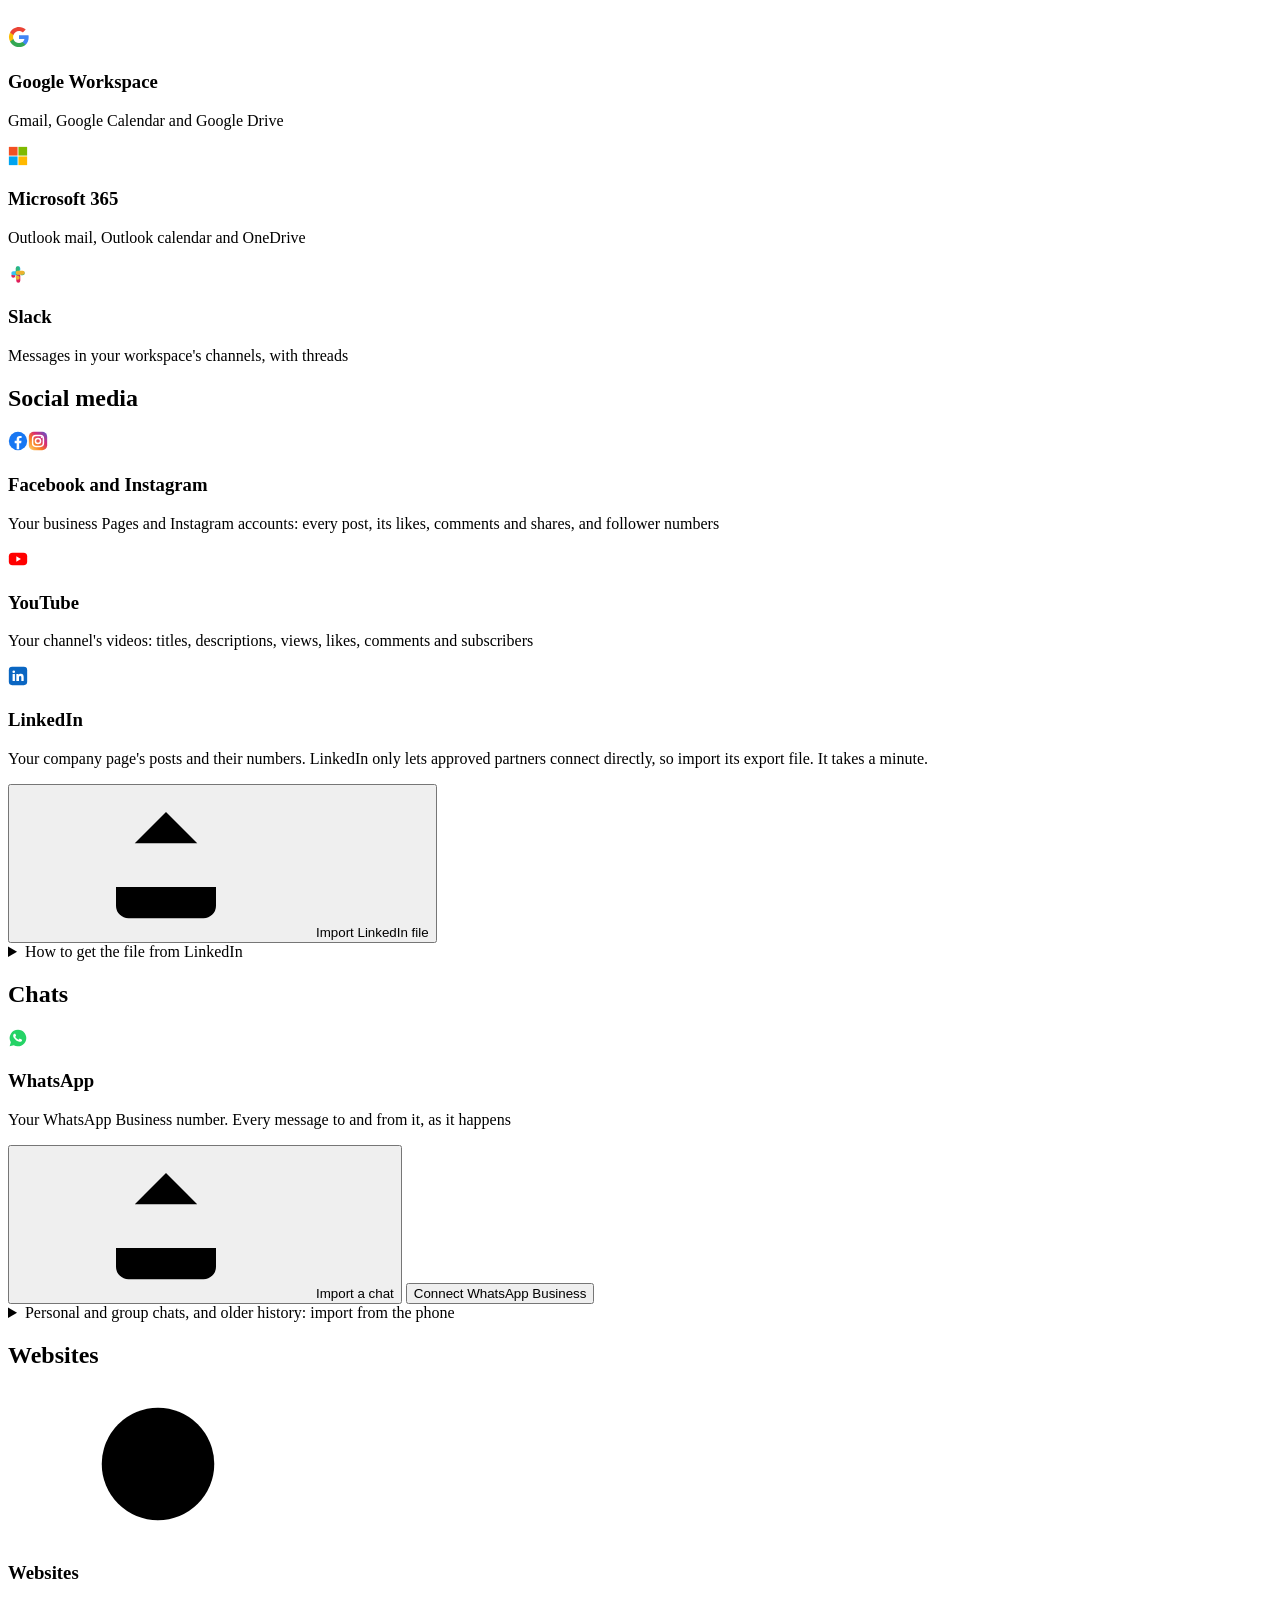
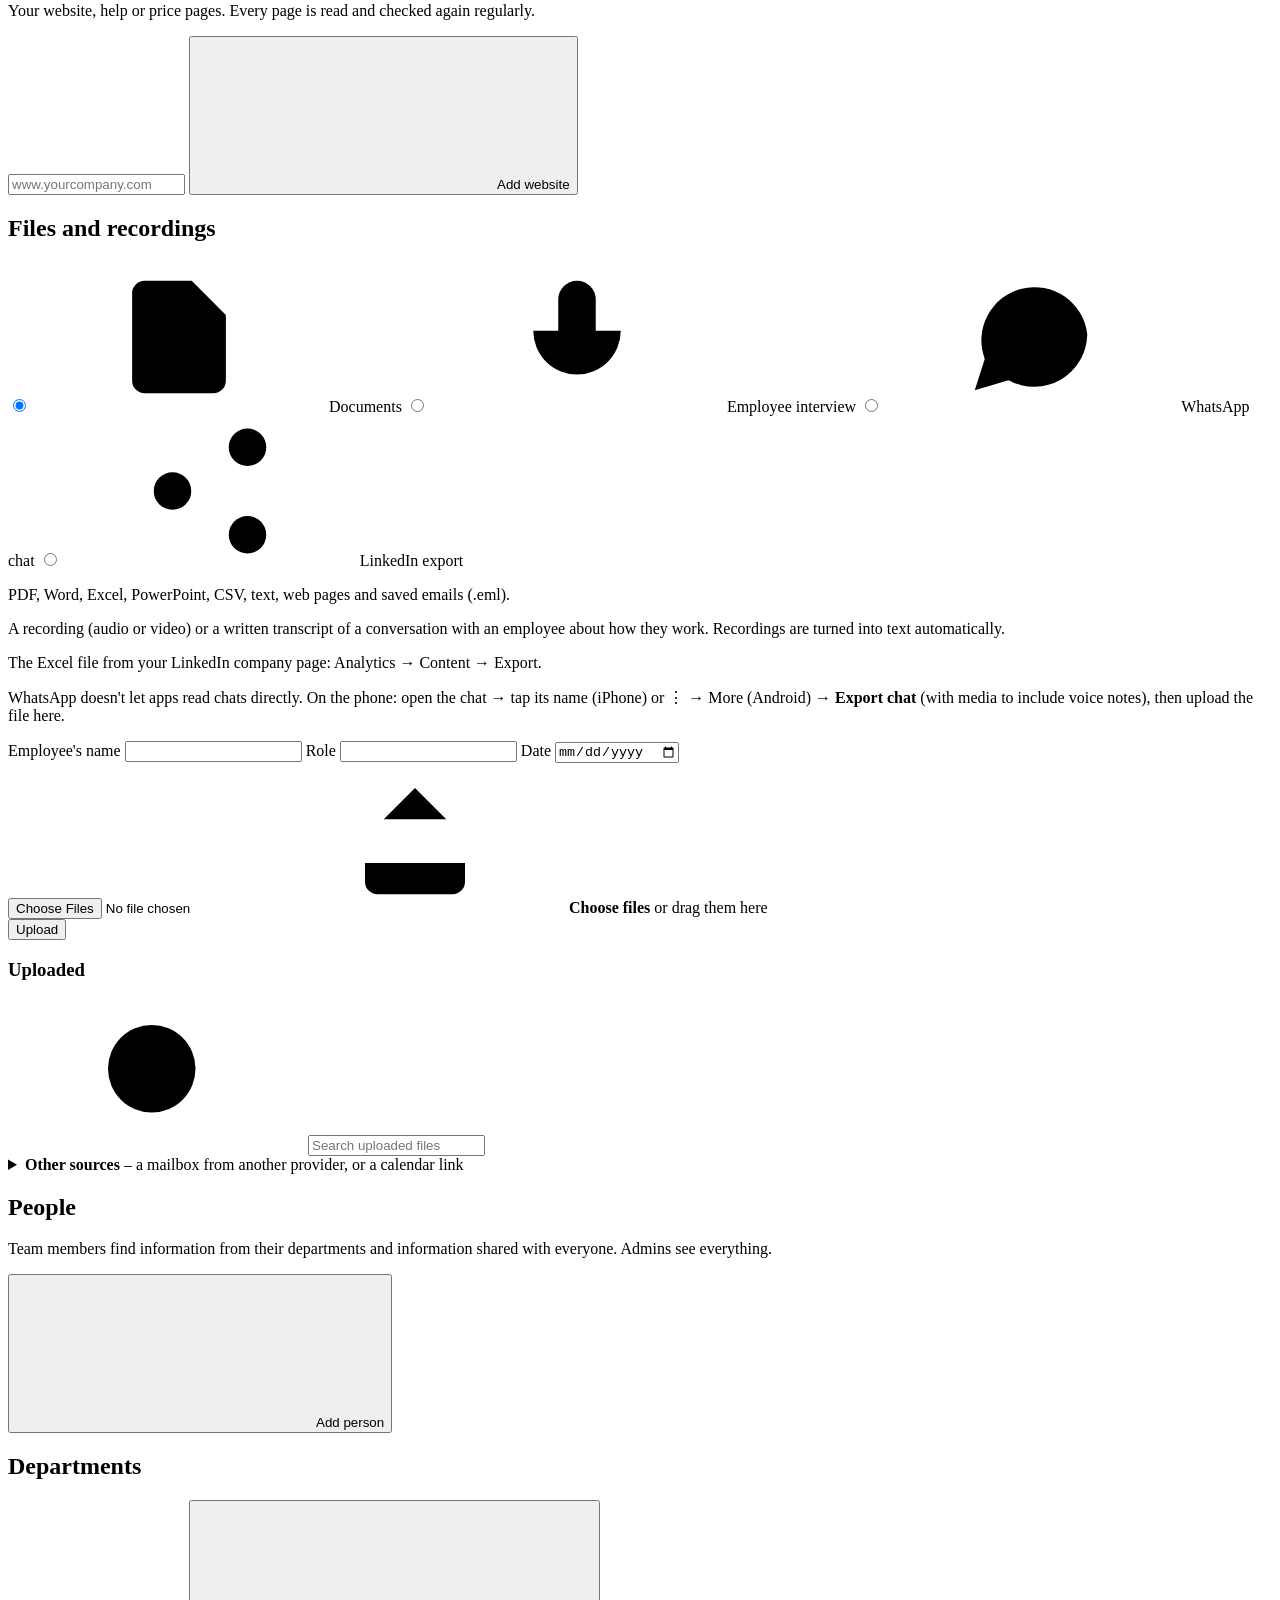
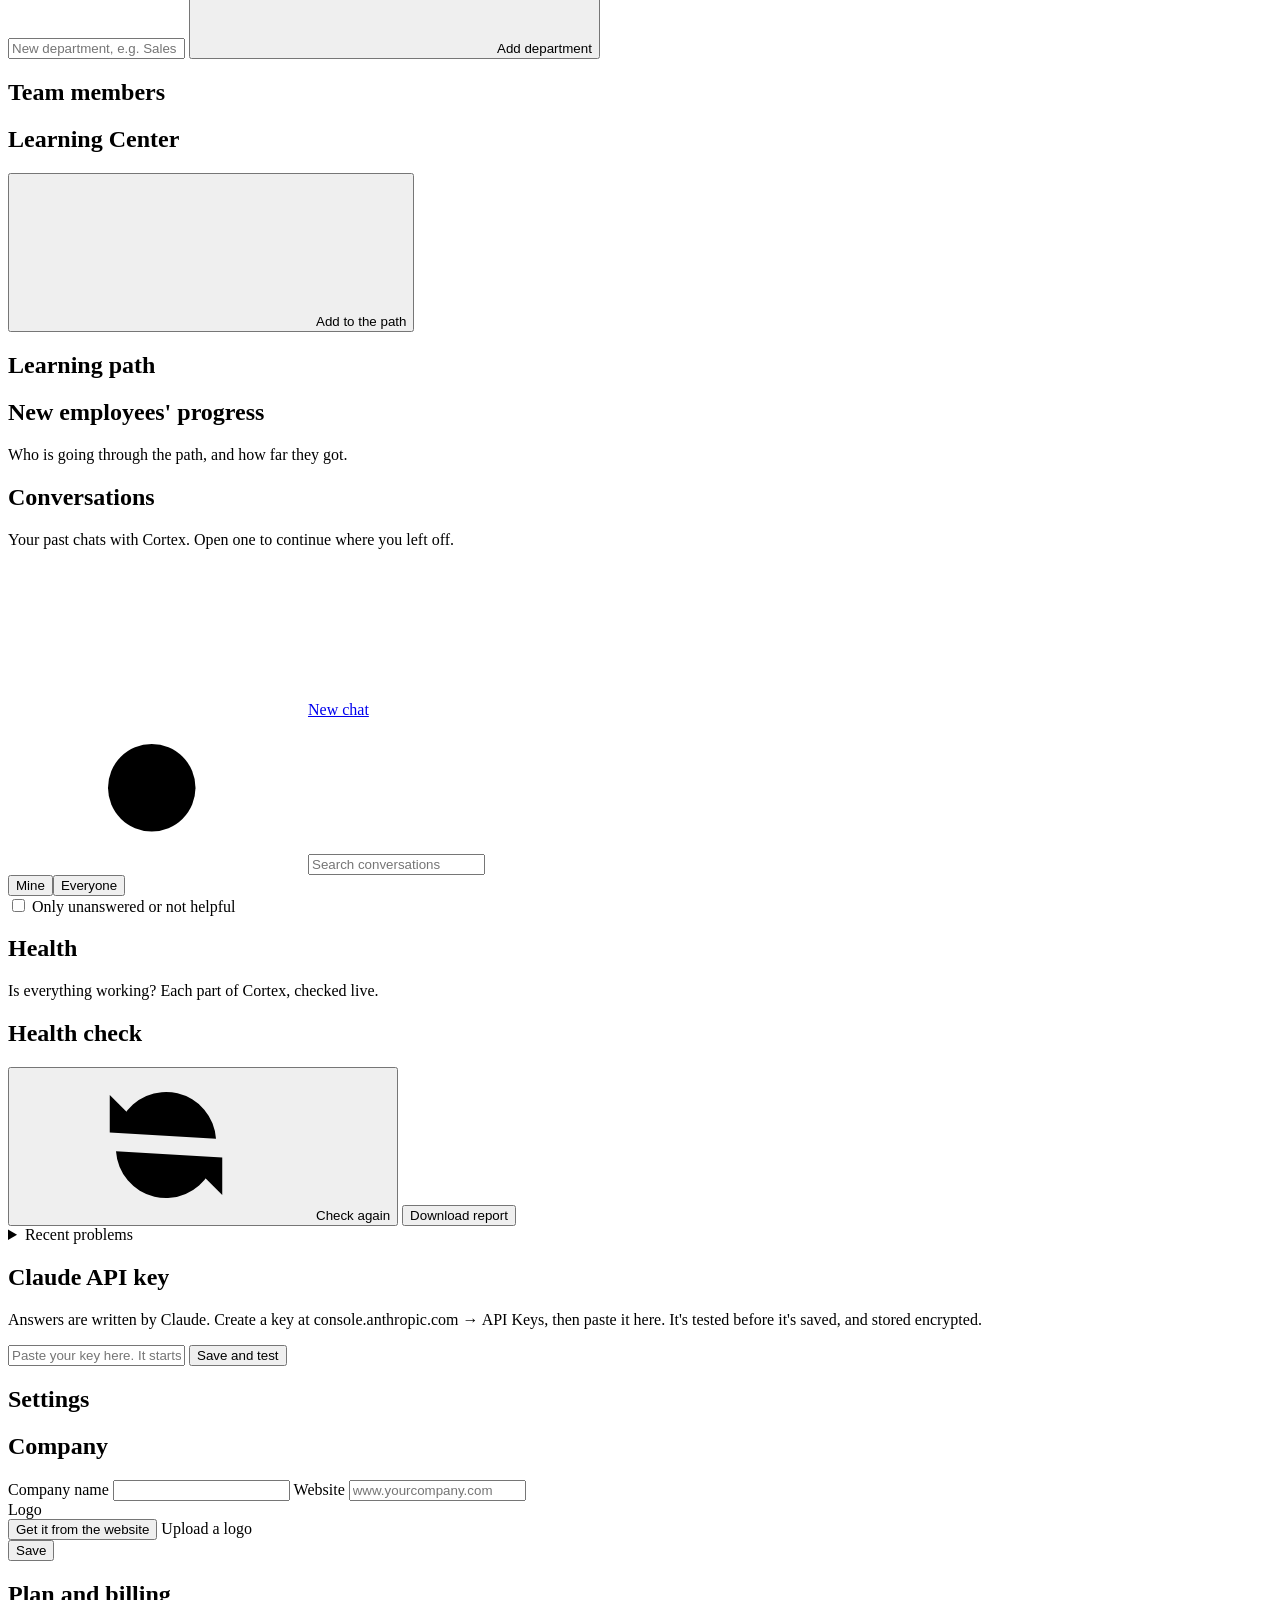
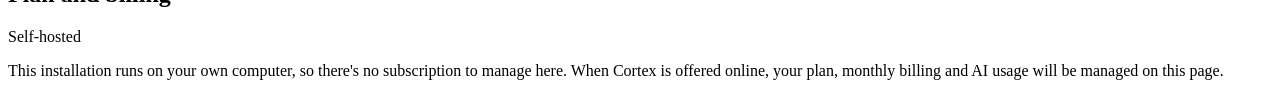
==== commit 5a844044: "v0.9.15: Home answers four plain questions The top cards were unclear and too close to the reference" ====
--- a/app/static/index.html
+++ b/app/static/index.html
@@ -93,12 +93,20 @@
           <label class="period">Period <select id="home-days"><option value="7">Last 7 days</option><option value="30" selected>Last 30 days</option><option value="90">Last 90 days</option></select></label></div>
         <div id="home-health"></div>
         <div id="home-setup"></div>
-        <div class="pulse" id="home-kpis"></div>
-        <div class="card"><div class="toolbar"><div><h2>Questions per day</h2><p class="muted small" id="q-chart-sub"></p></div></div>
+        <div class="stat-tiles" id="home-kpis"></div>
+        <div class="card"><h2>Is your team using Cortex?</h2>
+          <p class="muted small">Each bar is one day: how many questions your team asked. Orange means Cortex had no answer, or someone marked the answer unhelpful. Hover a day for its numbers.</p>
           <div id="home-q-chart"></div></div>
         <div class="grid2">
-          <div class="card"><h2>Questions by department</h2><p class="muted small">Which teams ask the most. By the department of the person asking.</p><div id="home-by-dept"></div></div>
-          <div class="card"><h2>Questions by person</h2><p class="muted small">Who uses Cortex the most.</p><div id="home-by-person"></div></div>
+          <div class="card"><h2>What Cortex couldn't answer</h2>
+            <p class="muted small">Recent questions without a good answer. They usually point to information Cortex doesn't have yet.</p>
+            <div id="home-gaps"></div></div>
+          <div class="card"><h2>What Cortex knows</h2><p class="muted small">Everything it can answer from, by app. Click one to browse it in the Brain.</p>
+            <div id="home-knows"></div></div>
+        </div>
+        <div class="grid2">
+          <div class="card"><h2>Who asks the most</h2><p class="muted small">Questions per person in the selected period.</p><div id="home-by-person"></div></div>
+          <div class="card"><h2>Which teams ask the most</h2><p class="muted small">Questions per department of the person asking.</p><div id="home-by-dept"></div></div>
         </div>
         <div class="card" id="home-learning"></div>
       </main>
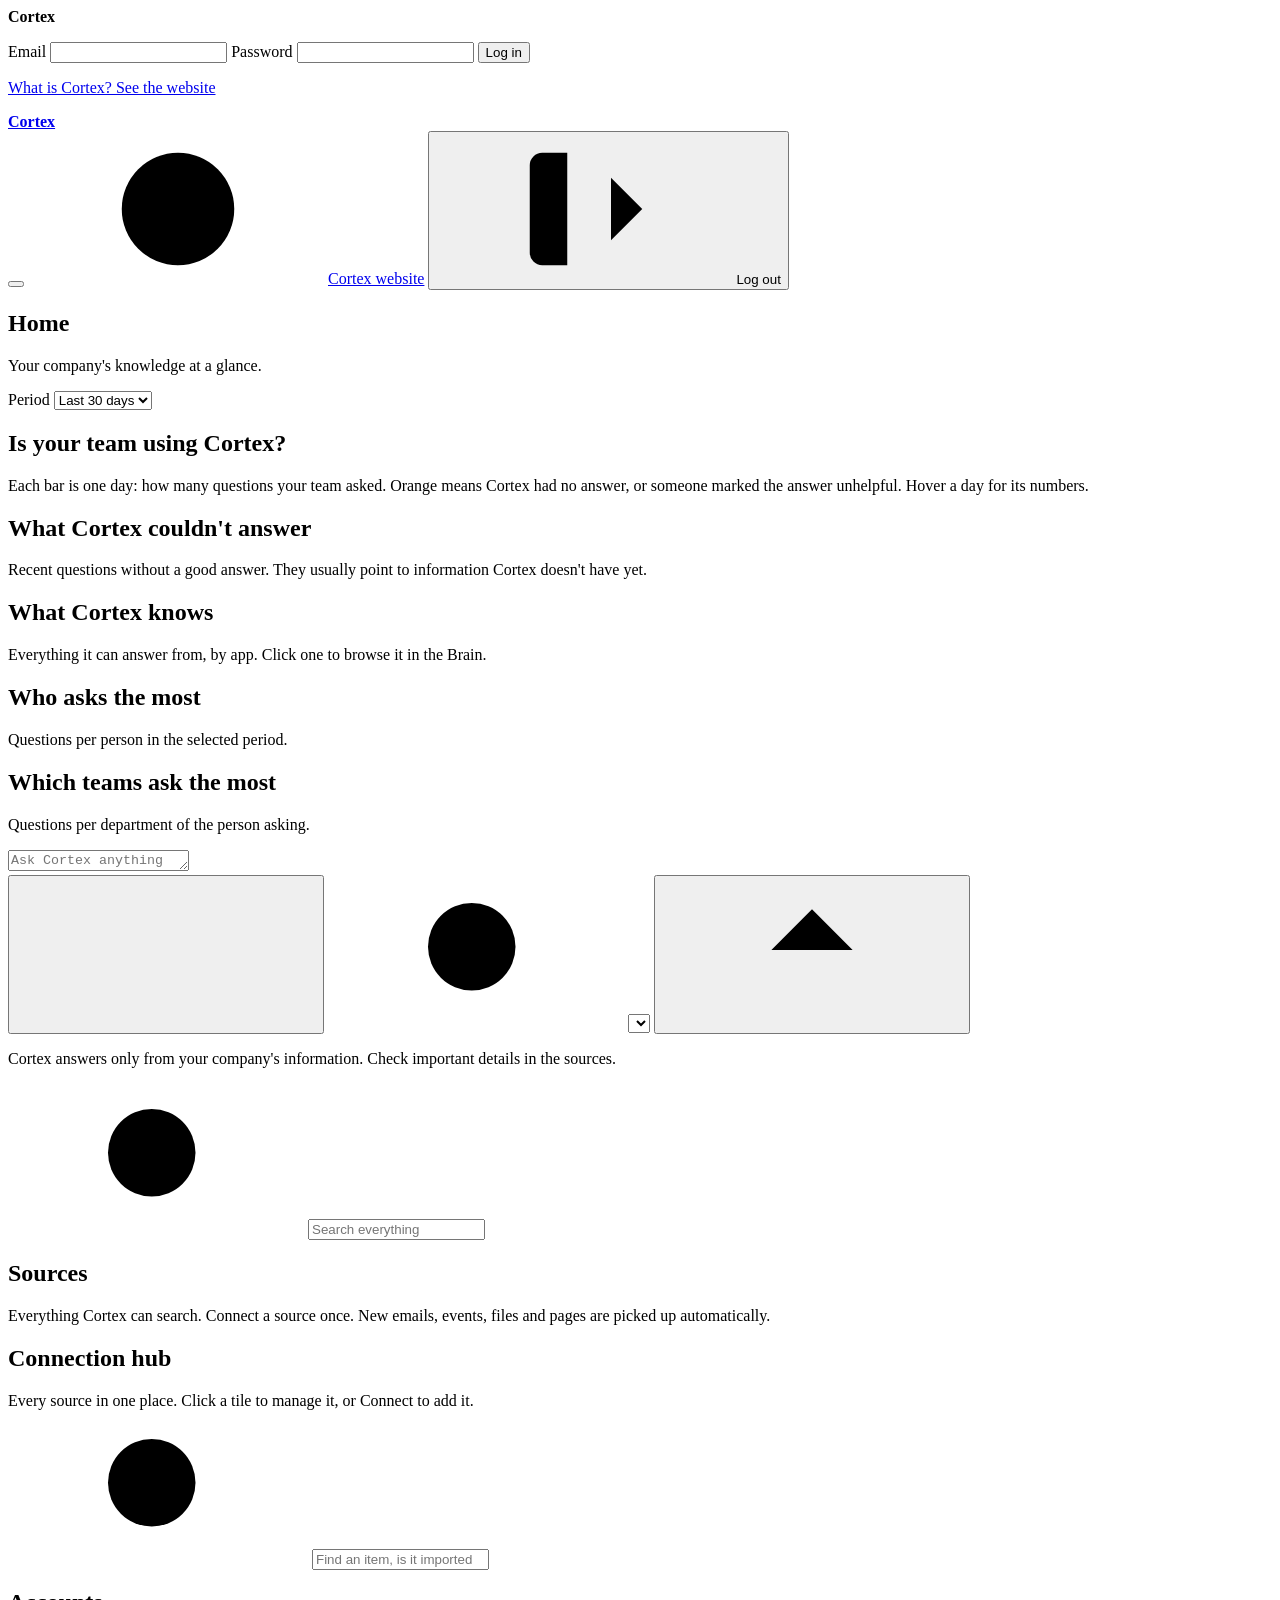
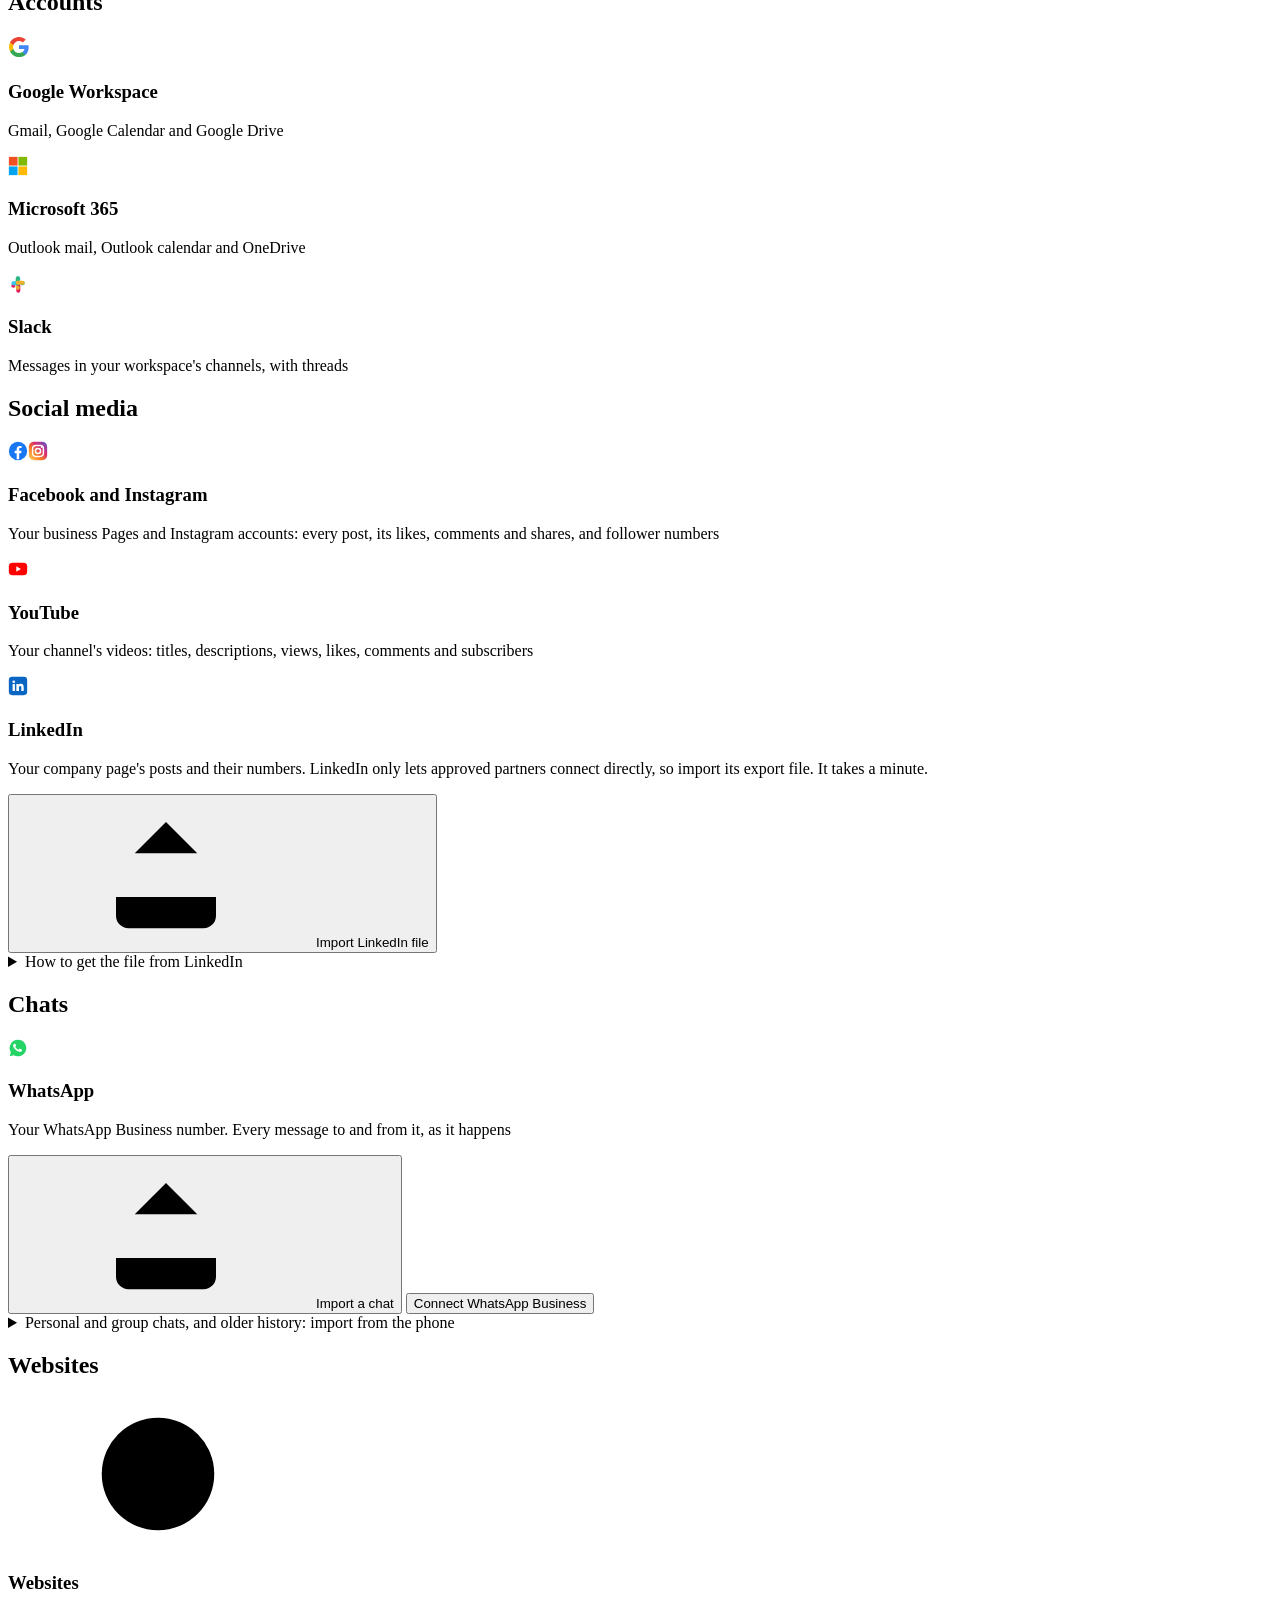
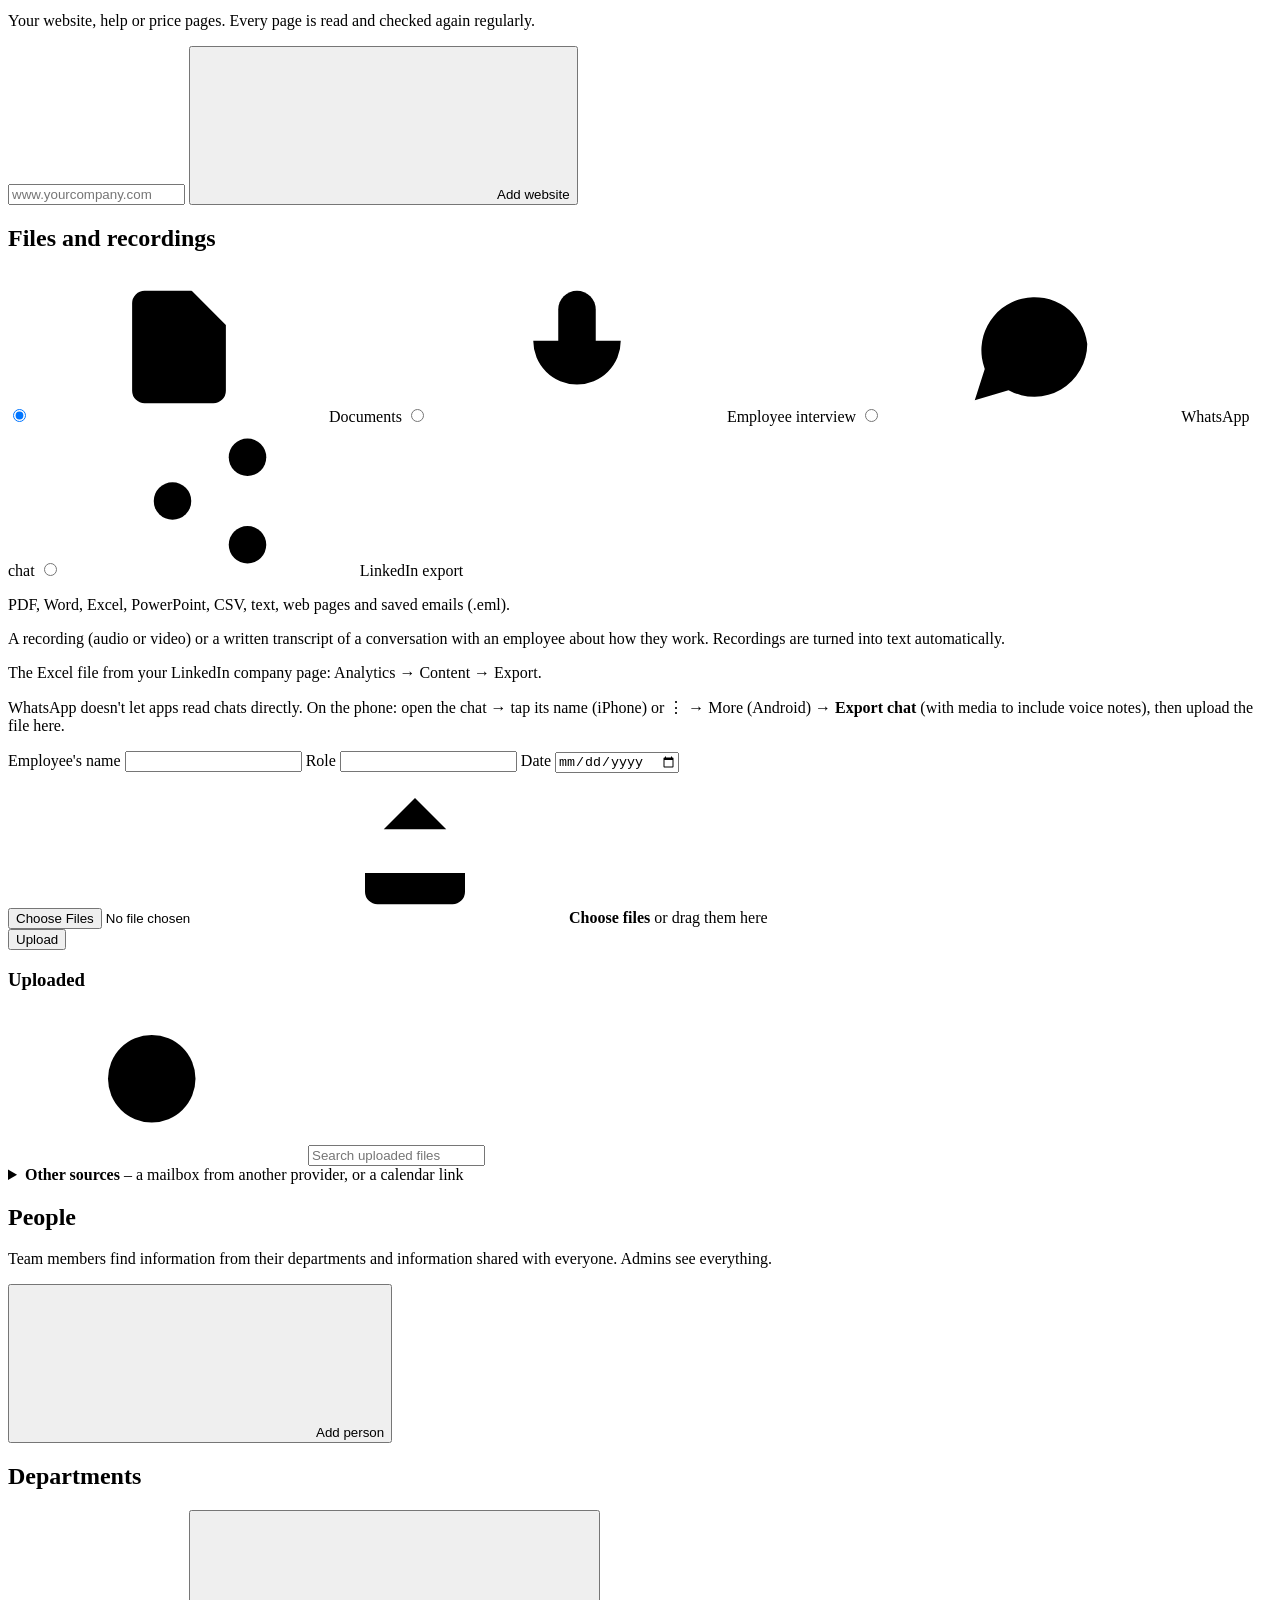
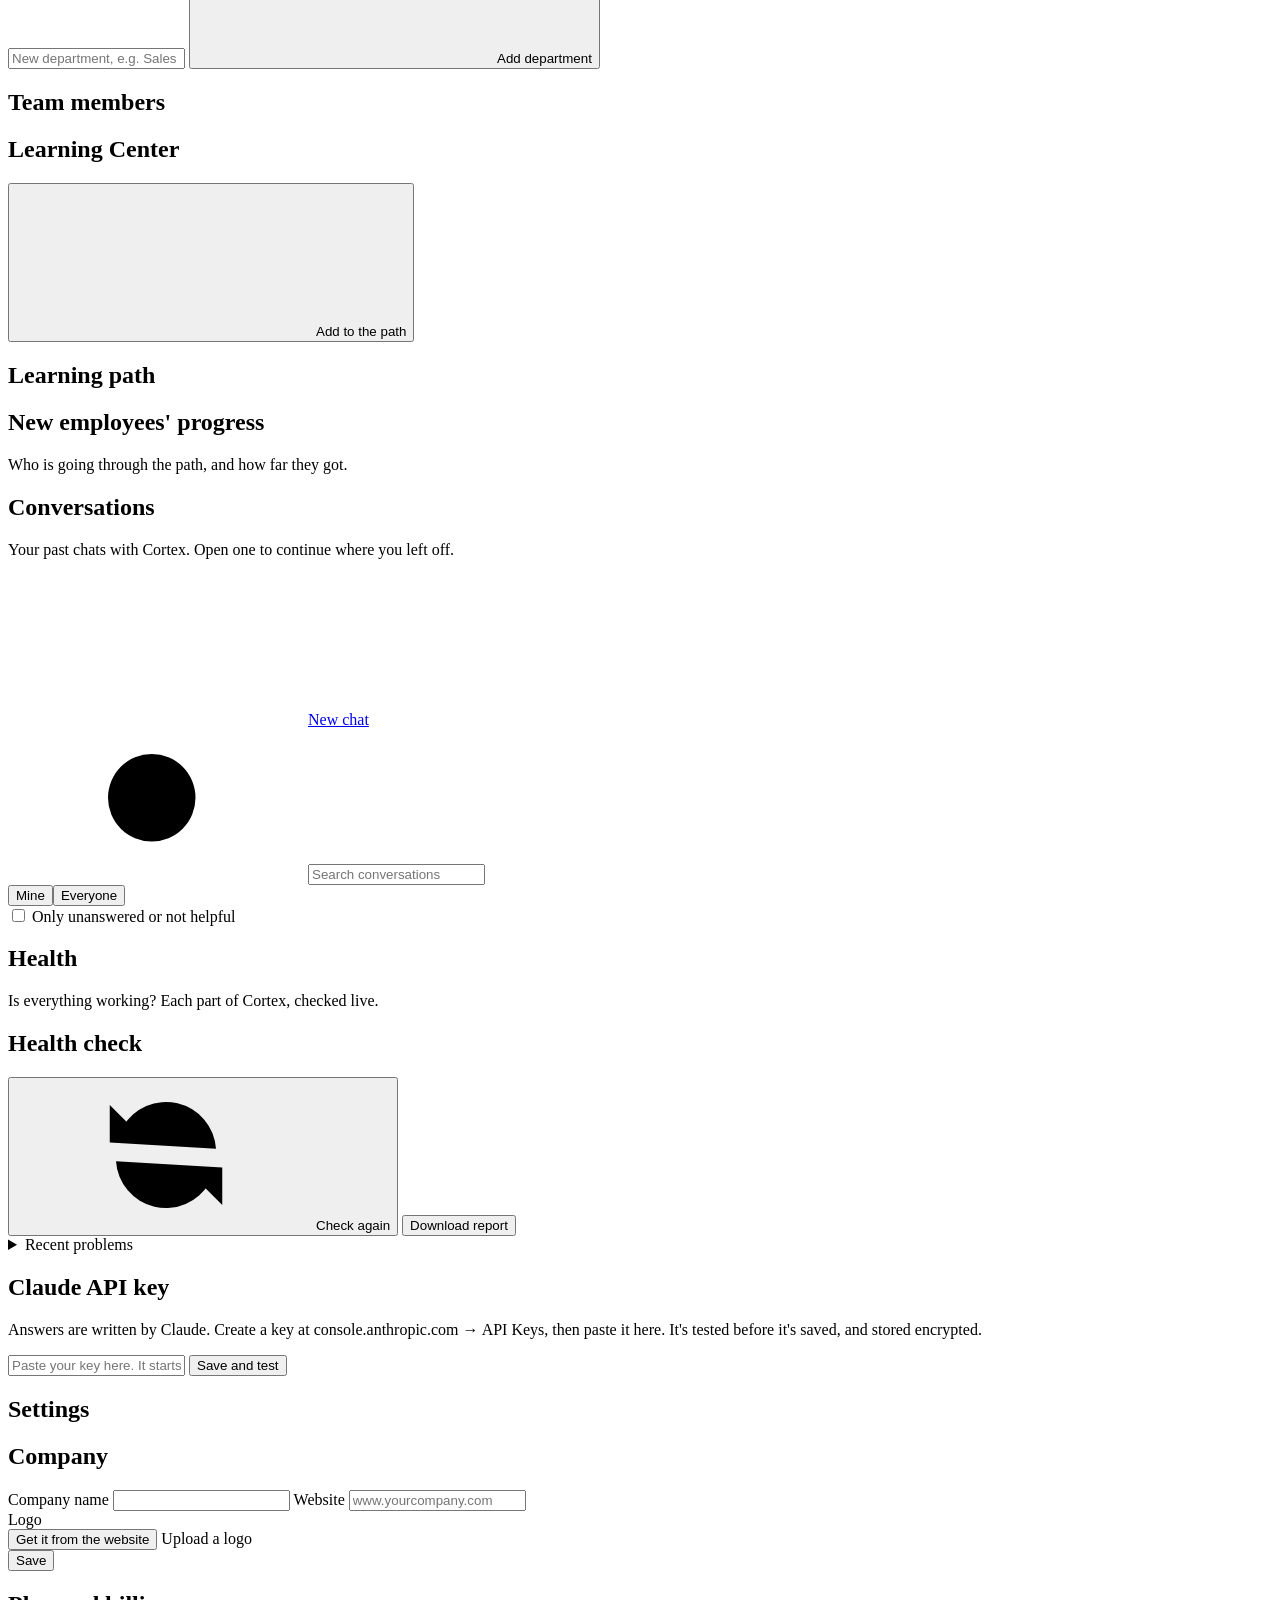
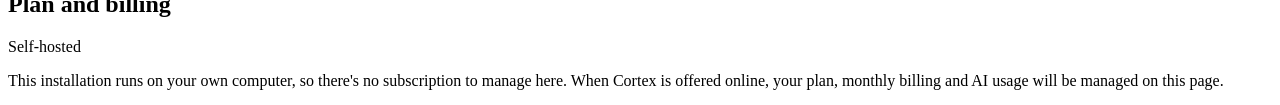
==== commit 4d498b8a: "v0.9.16: search hardening, smarter answers, polish Search and Ask (bug hunt): - A date the AI planne" ====
--- a/app/static/index.html
+++ b/app/static/index.html
@@ -155,7 +155,7 @@
         <div class="page-head"><div><h1>Sources</h1>
           <p class="muted">Everything Cortex can search. Connect a source once. New emails, events, files and pages are picked up automatically.</p></div></div>
         <div class="card" id="overview-card">
-          <div class="toolbar"><div><h2>Connection hub</h2><p class="muted small" style="margin:-6px 0 0">Every source in one place. Click a tile to manage it, or Connect to add it.</p></div>
+          <div class="toolbar"><div><h2>Connection hub</h2><p class="muted small" style="margin:2px 0 4px">Every source in one place. Click a tile to manage it, or Connect to add it.</p></div>
             <form id="find-form" class="search-box" role="search"><svg class="ic"><use href="#i-search"/></svg>
               <input name="q" type="search" placeholder="Find an item, is it imported?" dir="auto" aria-label="Find an item"></form></div>
           <div id="overview-tiles" class="tiles"></div>
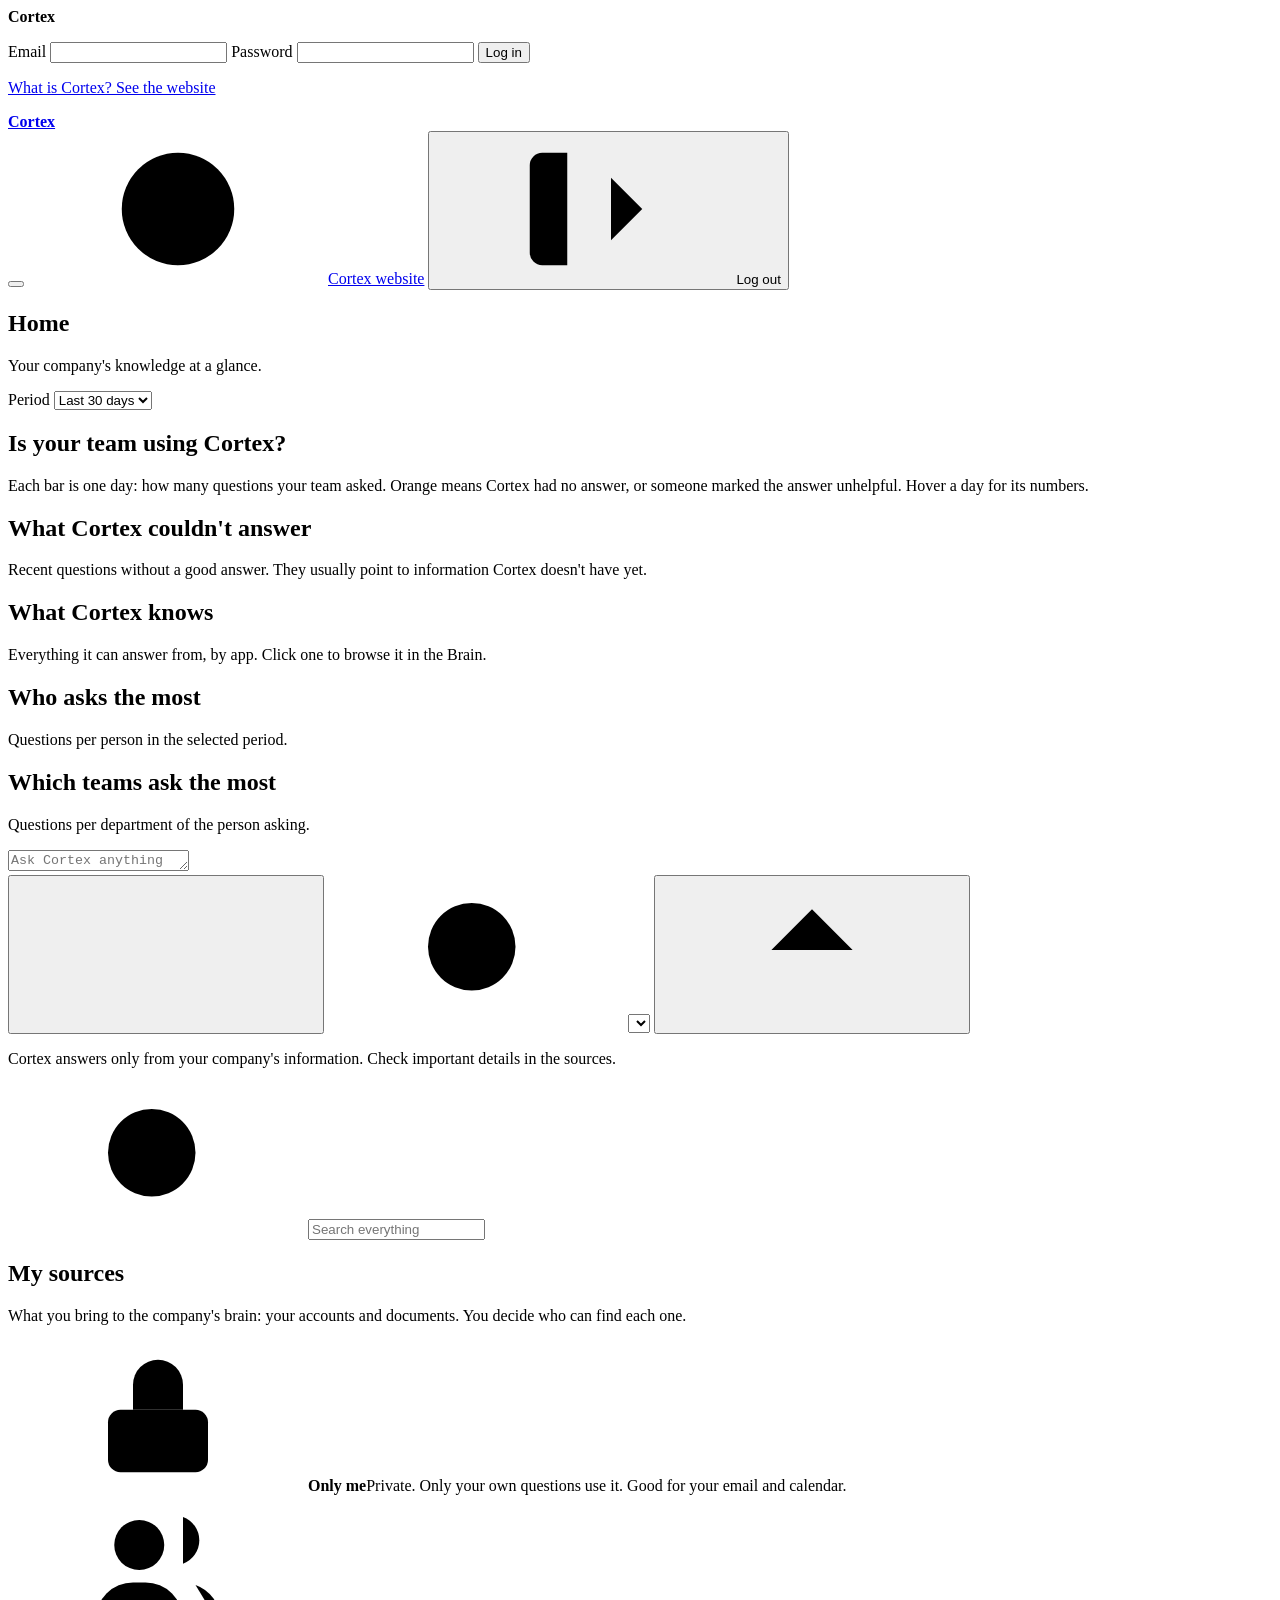
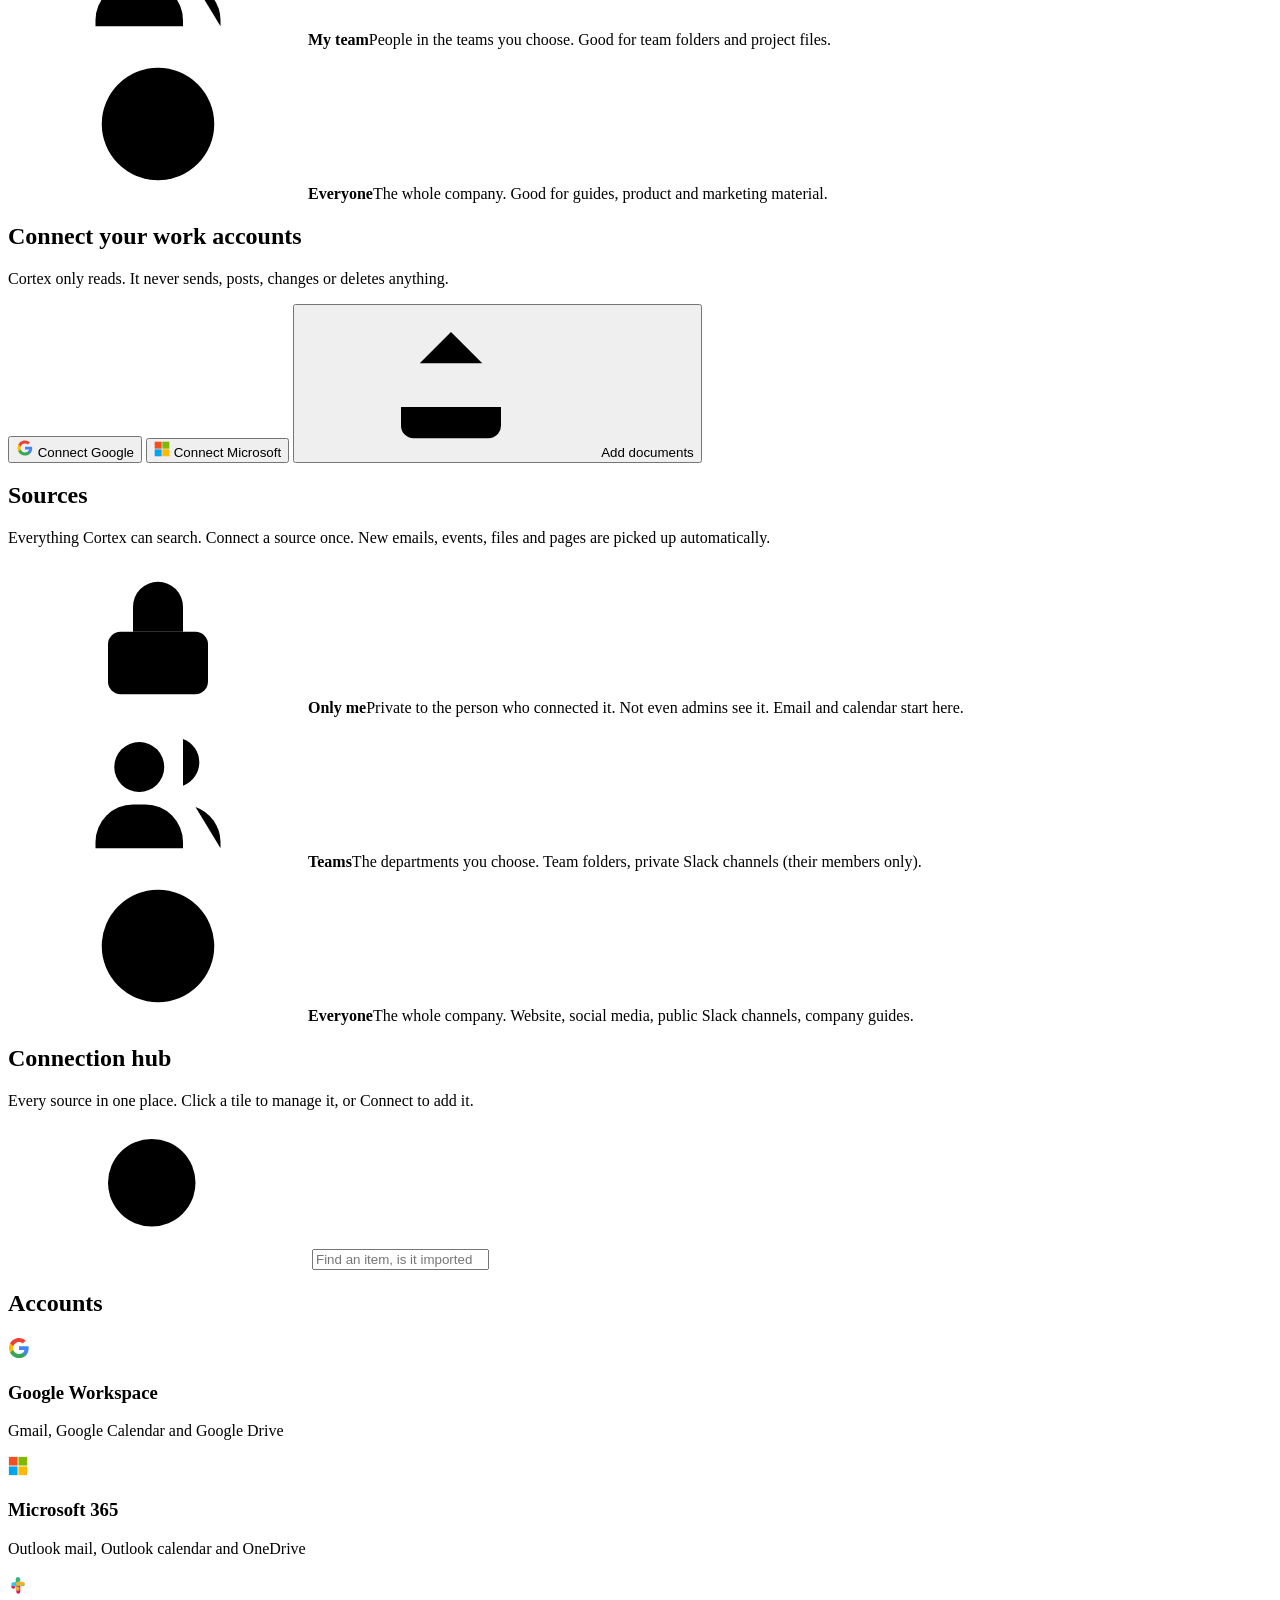
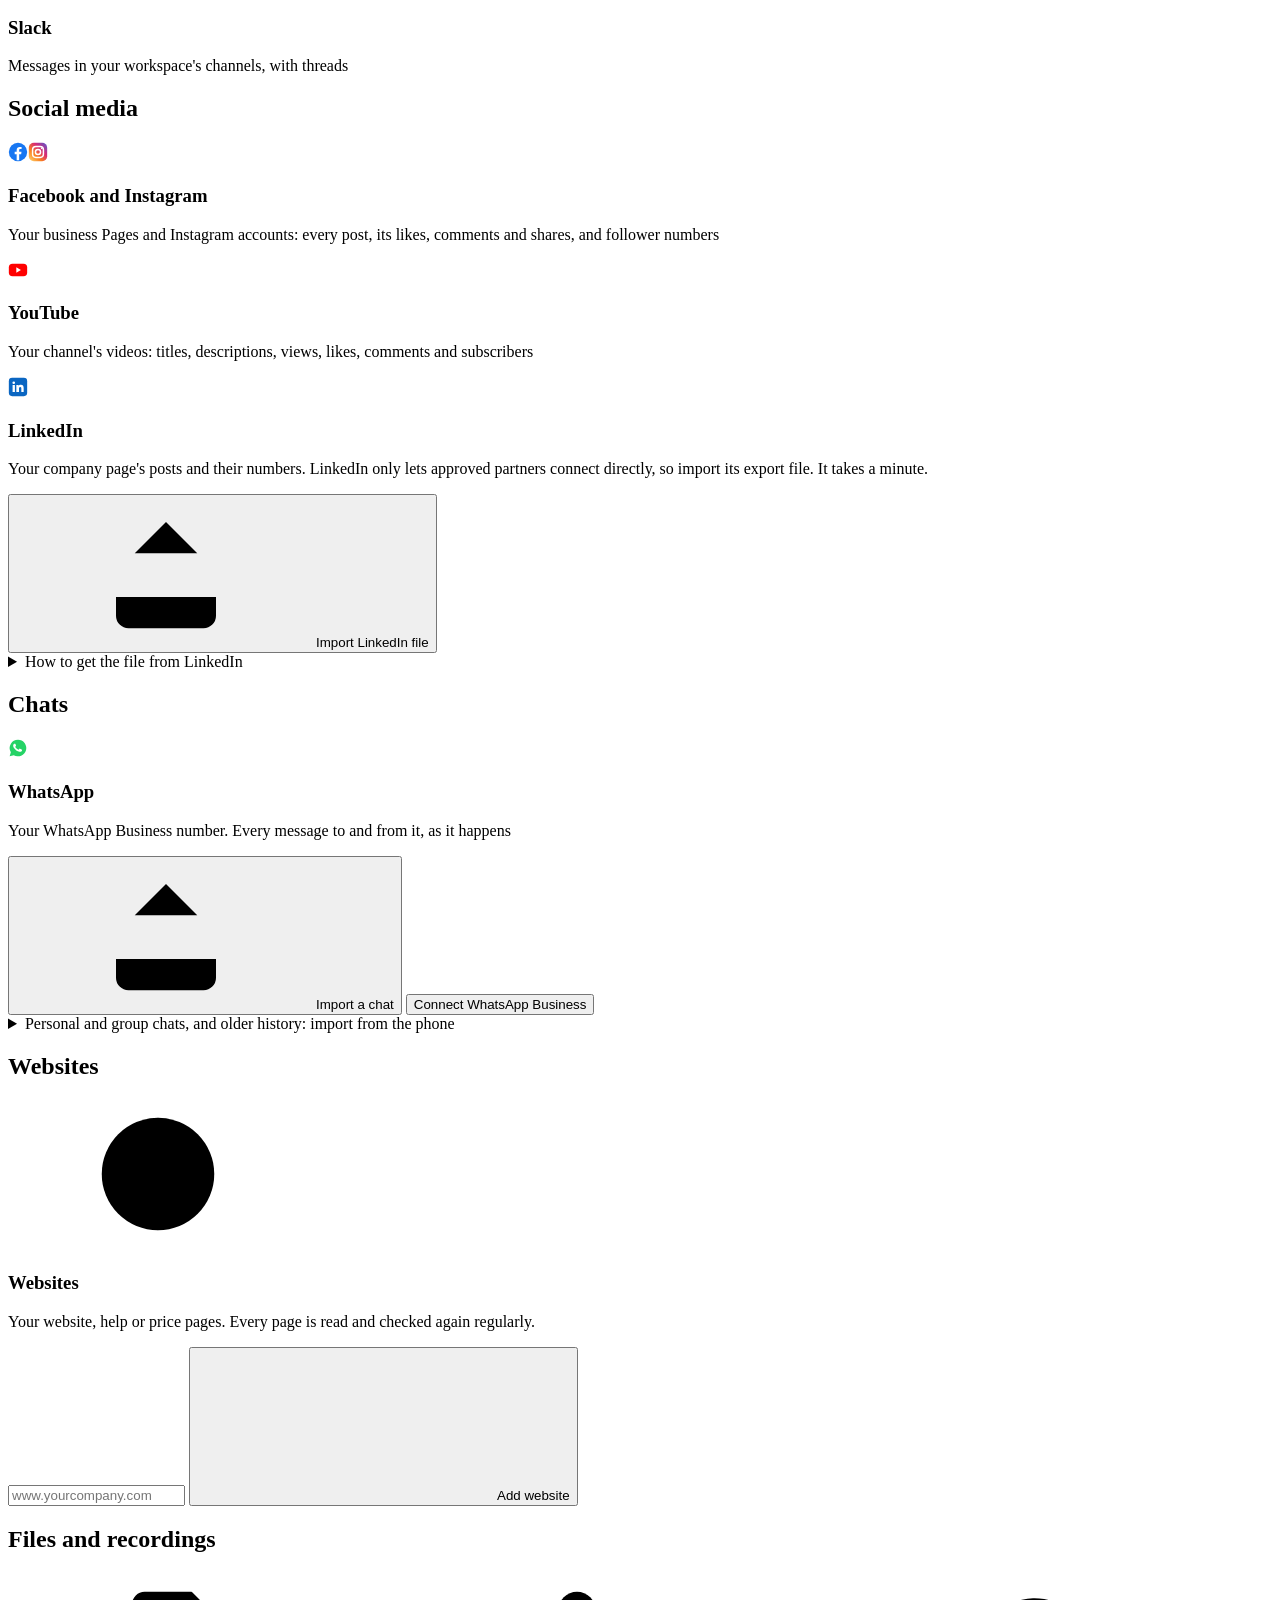
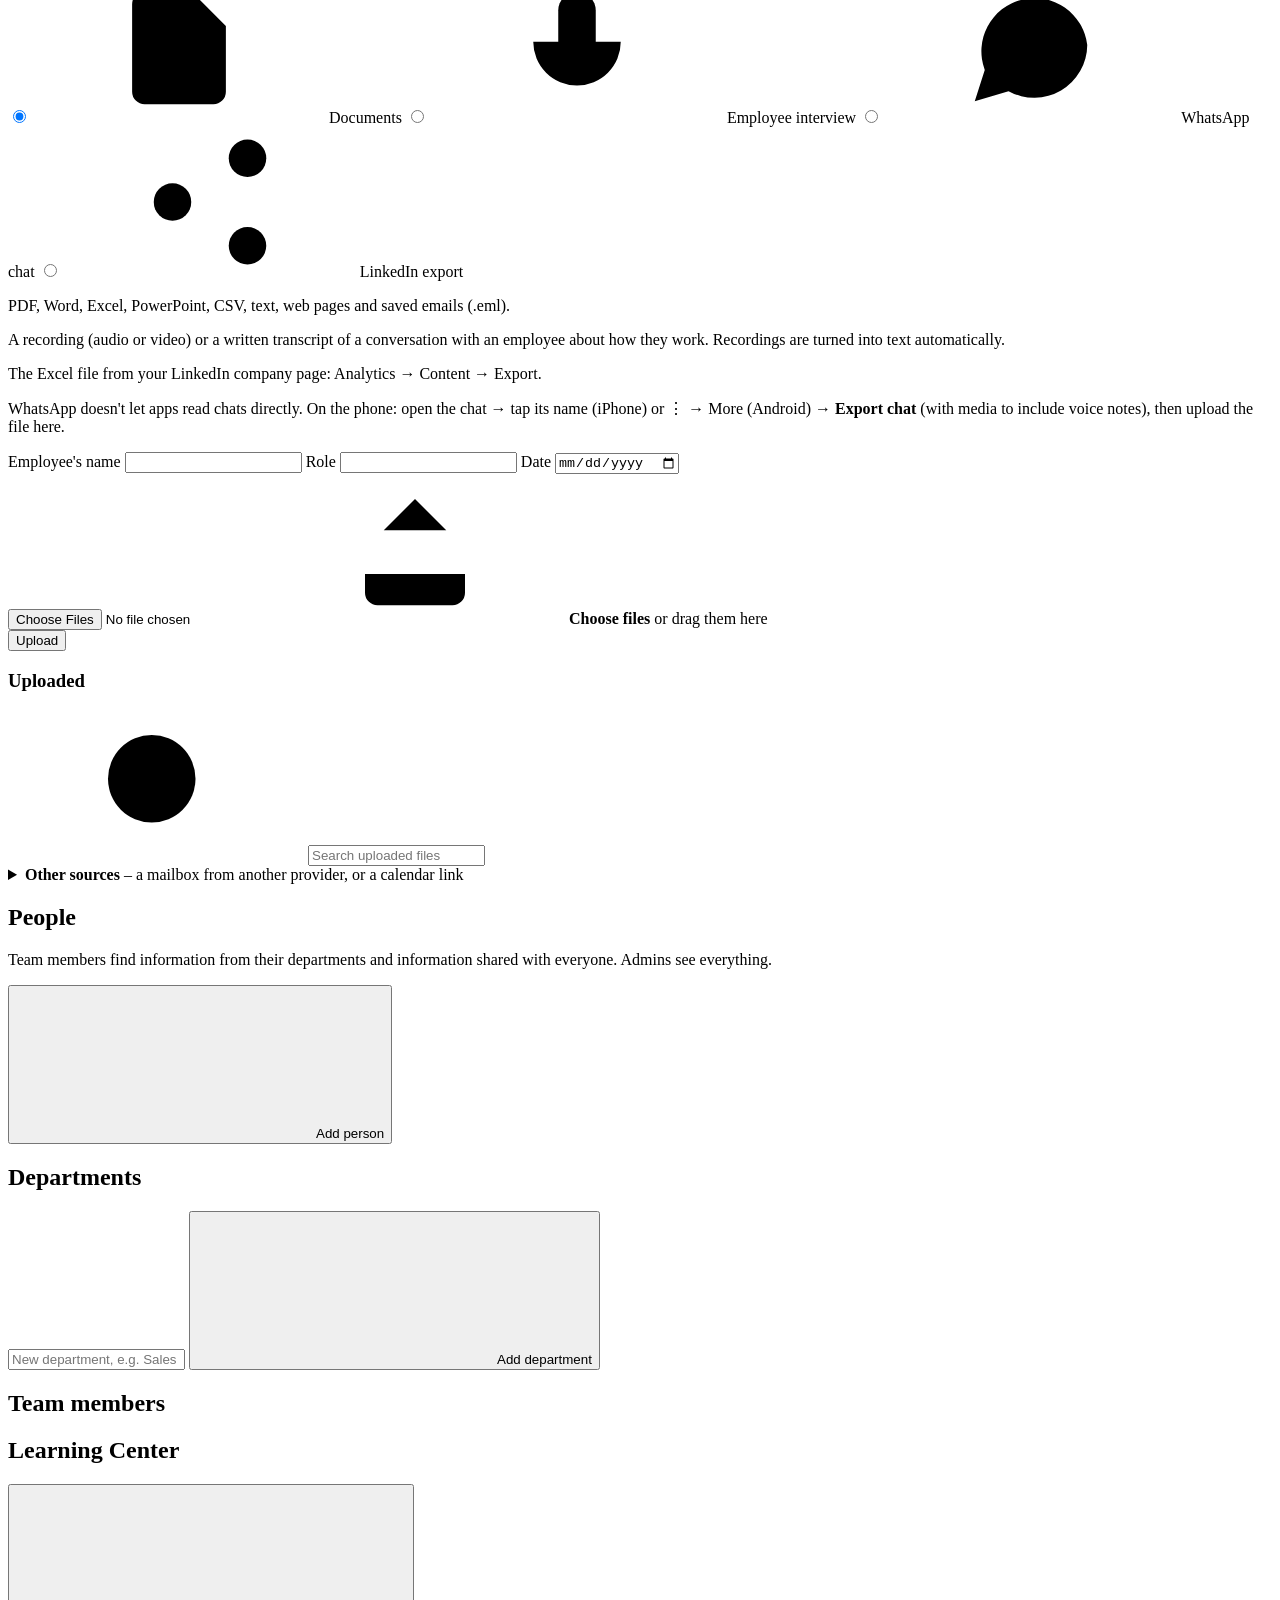
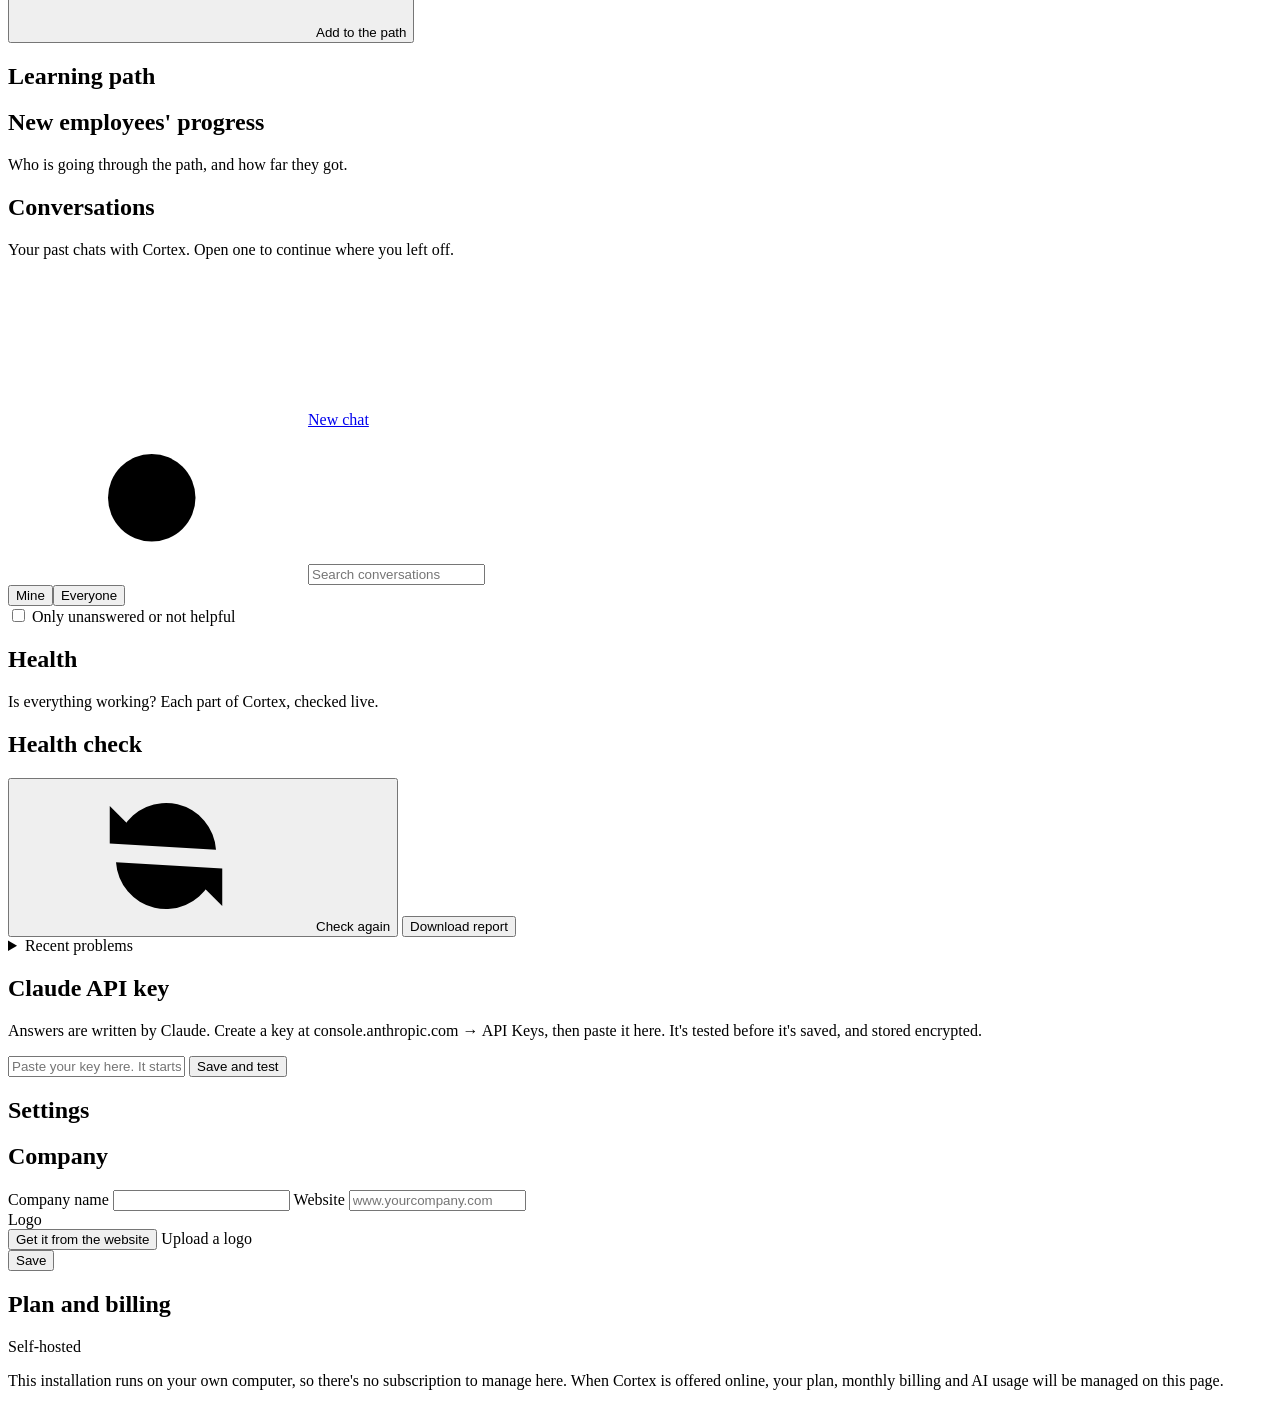
==== commit 418a0399: "v0.10.0: privacy circles. Everyone brings their assets, each in its circle Every asset (email, calen" ====
--- a/app/static/index.html
+++ b/app/static/index.html
@@ -150,10 +150,31 @@
         </div>
       </main>
 
+      <main id="page-mine" class="page hidden">
+        <div class="page-head"><div><h1>My sources</h1><p class="muted">What you bring to the company's brain: your accounts and documents. You decide who can find each one.</p></div></div>
+        <div class="circles-guide">
+          <div><svg class="ic"><use href="#i-lock"/></svg><b>Only me</b><span>Private. Only your own questions use it. Good for your email and calendar.</span></div>
+          <div><svg class="ic"><use href="#i-people"/></svg><b>My team</b><span>People in the teams you choose. Good for team folders and project files.</span></div>
+          <div><svg class="ic"><use href="#i-globe"/></svg><b>Everyone</b><span>The whole company. Good for guides, product and marketing material.</span></div>
+        </div>
+        <div class="card"><h2>Connect your work accounts</h2>
+          <p class="muted small">Cortex only reads. It never sends, posts, changes or deletes anything.</p>
+          <div class="row"><button class="btn" type="button" data-mine-connect="google"><svg viewBox="0 0 24 24" width="18" height="18" aria-hidden="true"><path fill="#4285F4" d="M21.6 12.2c0-.7-.1-1.4-.2-2H12v3.8h5.4a4.6 4.6 0 0 1-2 3v2.5h3.2c1.9-1.7 3-4.3 3-7.3z"/><path fill="#34A853" d="M12 22c2.7 0 5-.9 6.6-2.4l-3.2-2.5c-.9.6-2 1-3.4 1-2.6 0-4.8-1.8-5.6-4.1H3.1v2.6A10 10 0 0 0 12 22z"/><path fill="#FBBC04" d="M6.4 14c-.2-.6-.3-1.3-.3-2s.1-1.4.3-2V7.4H3.1a10 10 0 0 0 0 9.2z"/><path fill="#EA4335" d="M12 5.9c1.5 0 2.8.5 3.8 1.5l2.9-2.9A10 10 0 0 0 3.1 7.4L6.4 10c.8-2.4 3-4.1 5.6-4.1z"/></svg> Connect Google</button>
+            <button class="btn" type="button" data-mine-connect="microsoft"><svg viewBox="0 0 23 23" width="16" height="16" aria-hidden="true"><path fill="#F25022" d="M1 1h10v10H1z"/><path fill="#7FBA00" d="M12 1h10v10H12z"/><path fill="#00A4EF" d="M1 12h10v10H1z"/><path fill="#FFB900" d="M12 12h10v10H12z"/></svg> Connect Microsoft</button>
+            <button class="btn" type="button" id="mine-add-docs"><svg class="ic"><use href="#i-upload"/></svg>Add documents</button></div>
+          <p class="muted small" id="mine-uploads"></p>
+          <div id="mine-list"></div></div>
+      </main>
+
       <!-- ---------------------------------------------------------- Sources -->
       <main id="page-sources" class="page hidden">
         <div class="page-head"><div><h1>Sources</h1>
           <p class="muted">Everything Cortex can search. Connect a source once. New emails, events, files and pages are picked up automatically.</p></div></div>
+        <div class="circles-guide">
+          <div><svg class="ic"><use href="#i-lock"/></svg><b>Only me</b><span>Private to the person who connected it. Not even admins see it. Email and calendar start here.</span></div>
+          <div><svg class="ic"><use href="#i-people"/></svg><b>Teams</b><span>The departments you choose. Team folders, private Slack channels (their members only).</span></div>
+          <div><svg class="ic"><use href="#i-globe"/></svg><b>Everyone</b><span>The whole company. Website, social media, public Slack channels, company guides.</span></div>
+        </div>
         <div class="card" id="overview-card">
           <div class="toolbar"><div><h2>Connection hub</h2><p class="muted small" style="margin:2px 0 4px">Every source in one place. Click a tile to manage it, or Connect to add it.</p></div>
             <form id="find-form" class="search-box" role="search"><svg class="ic"><use href="#i-search"/></svg>
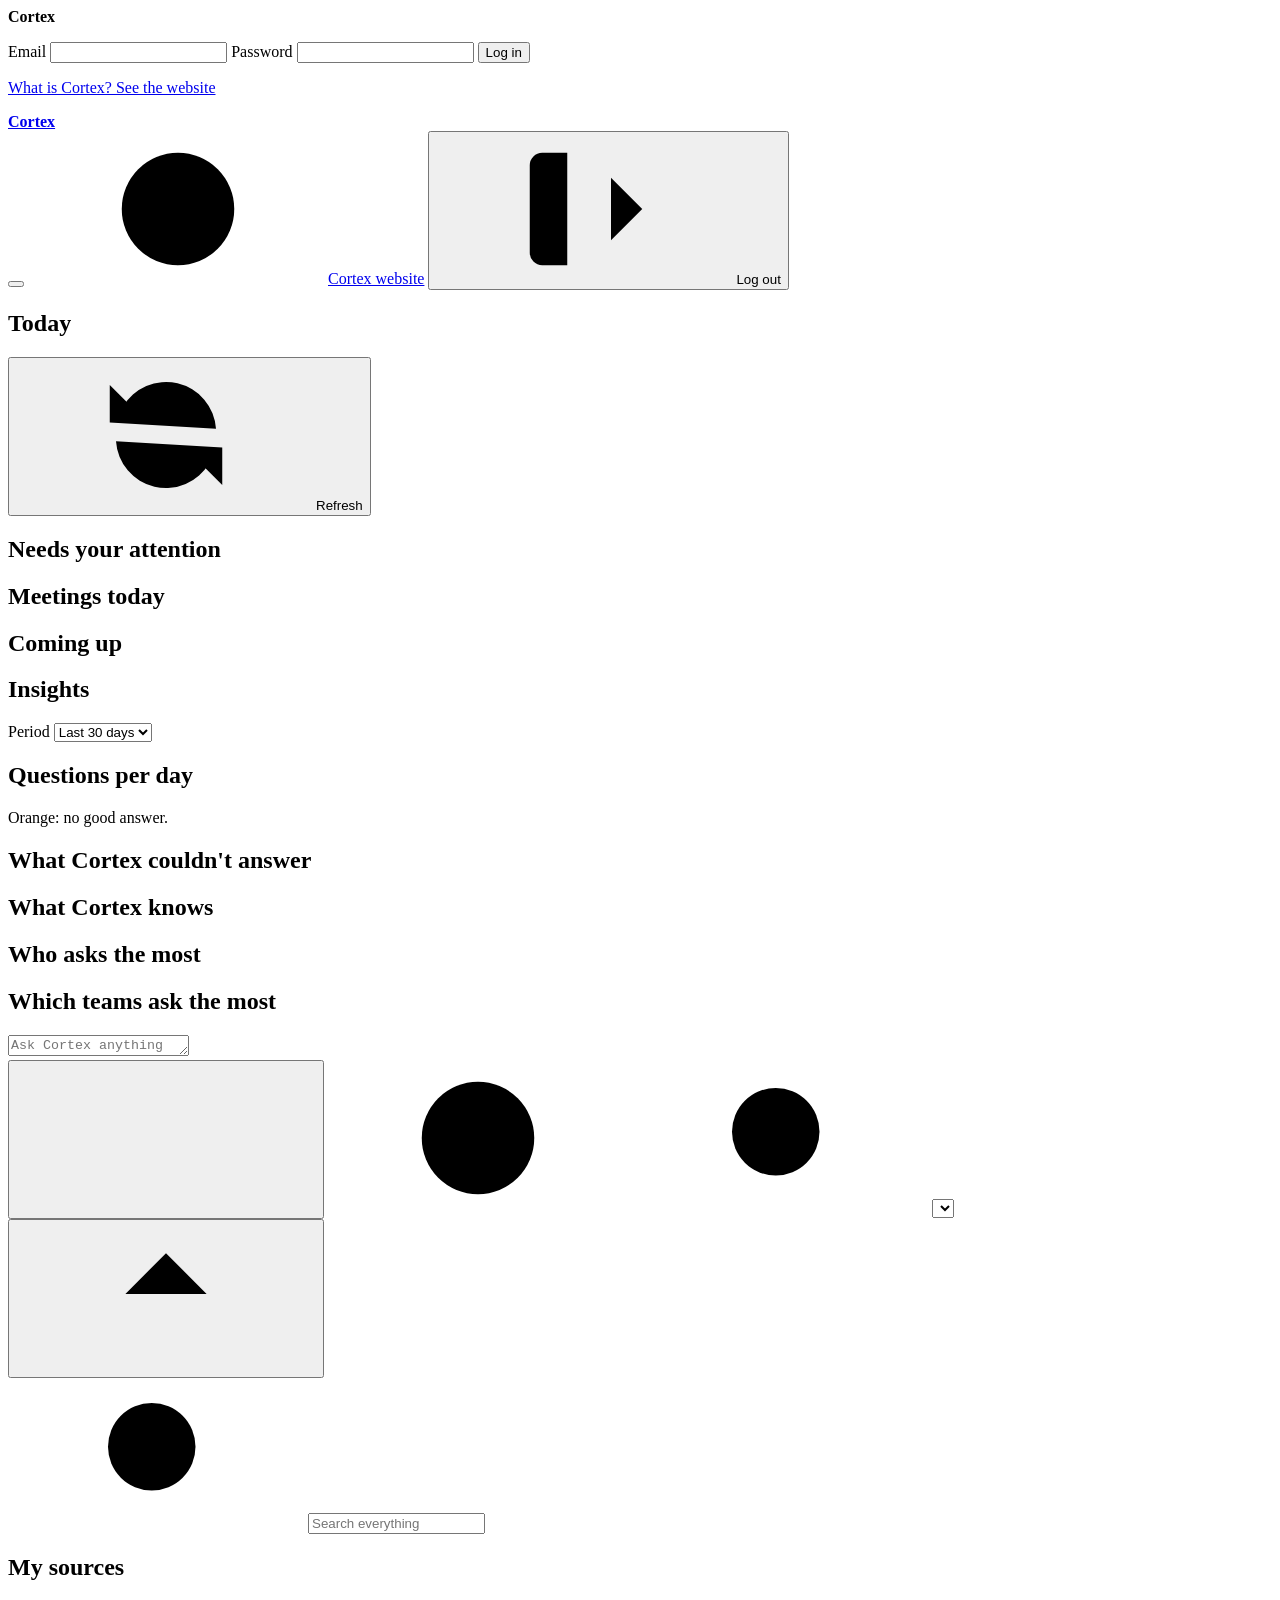
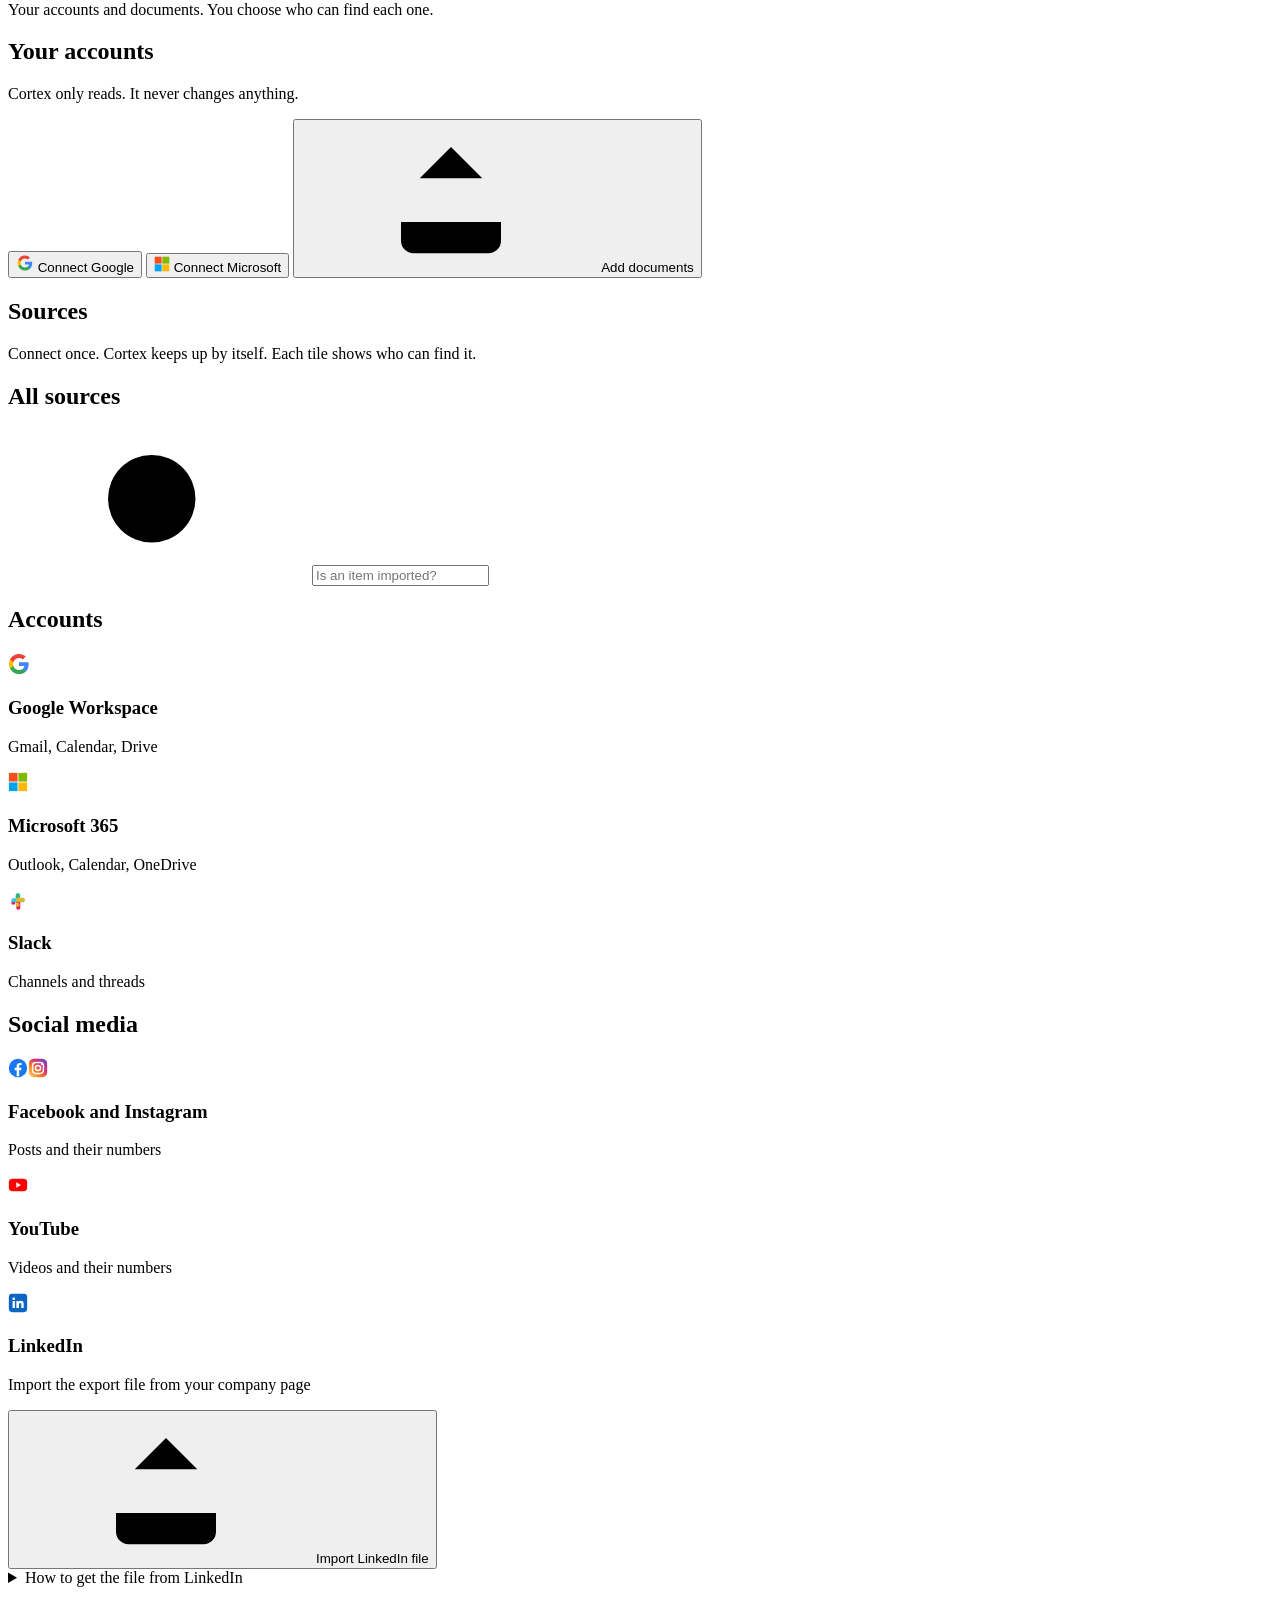
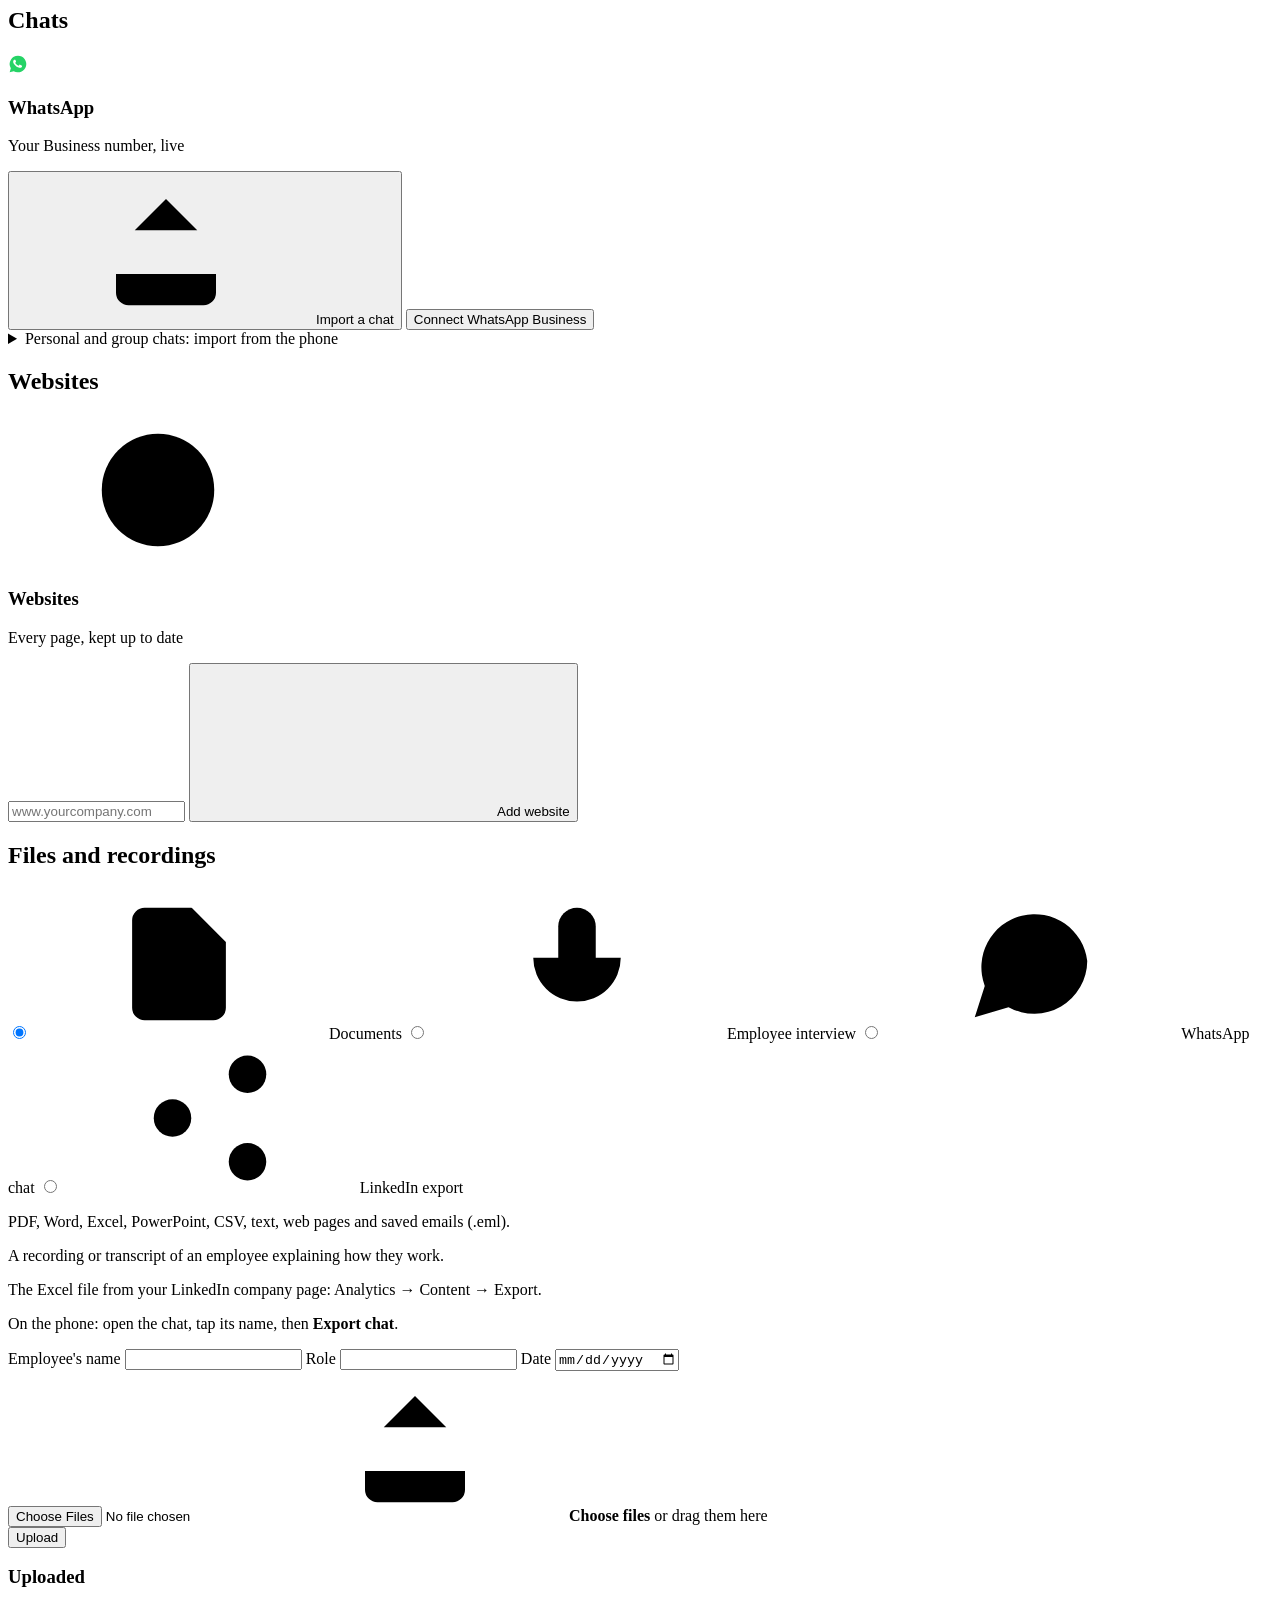
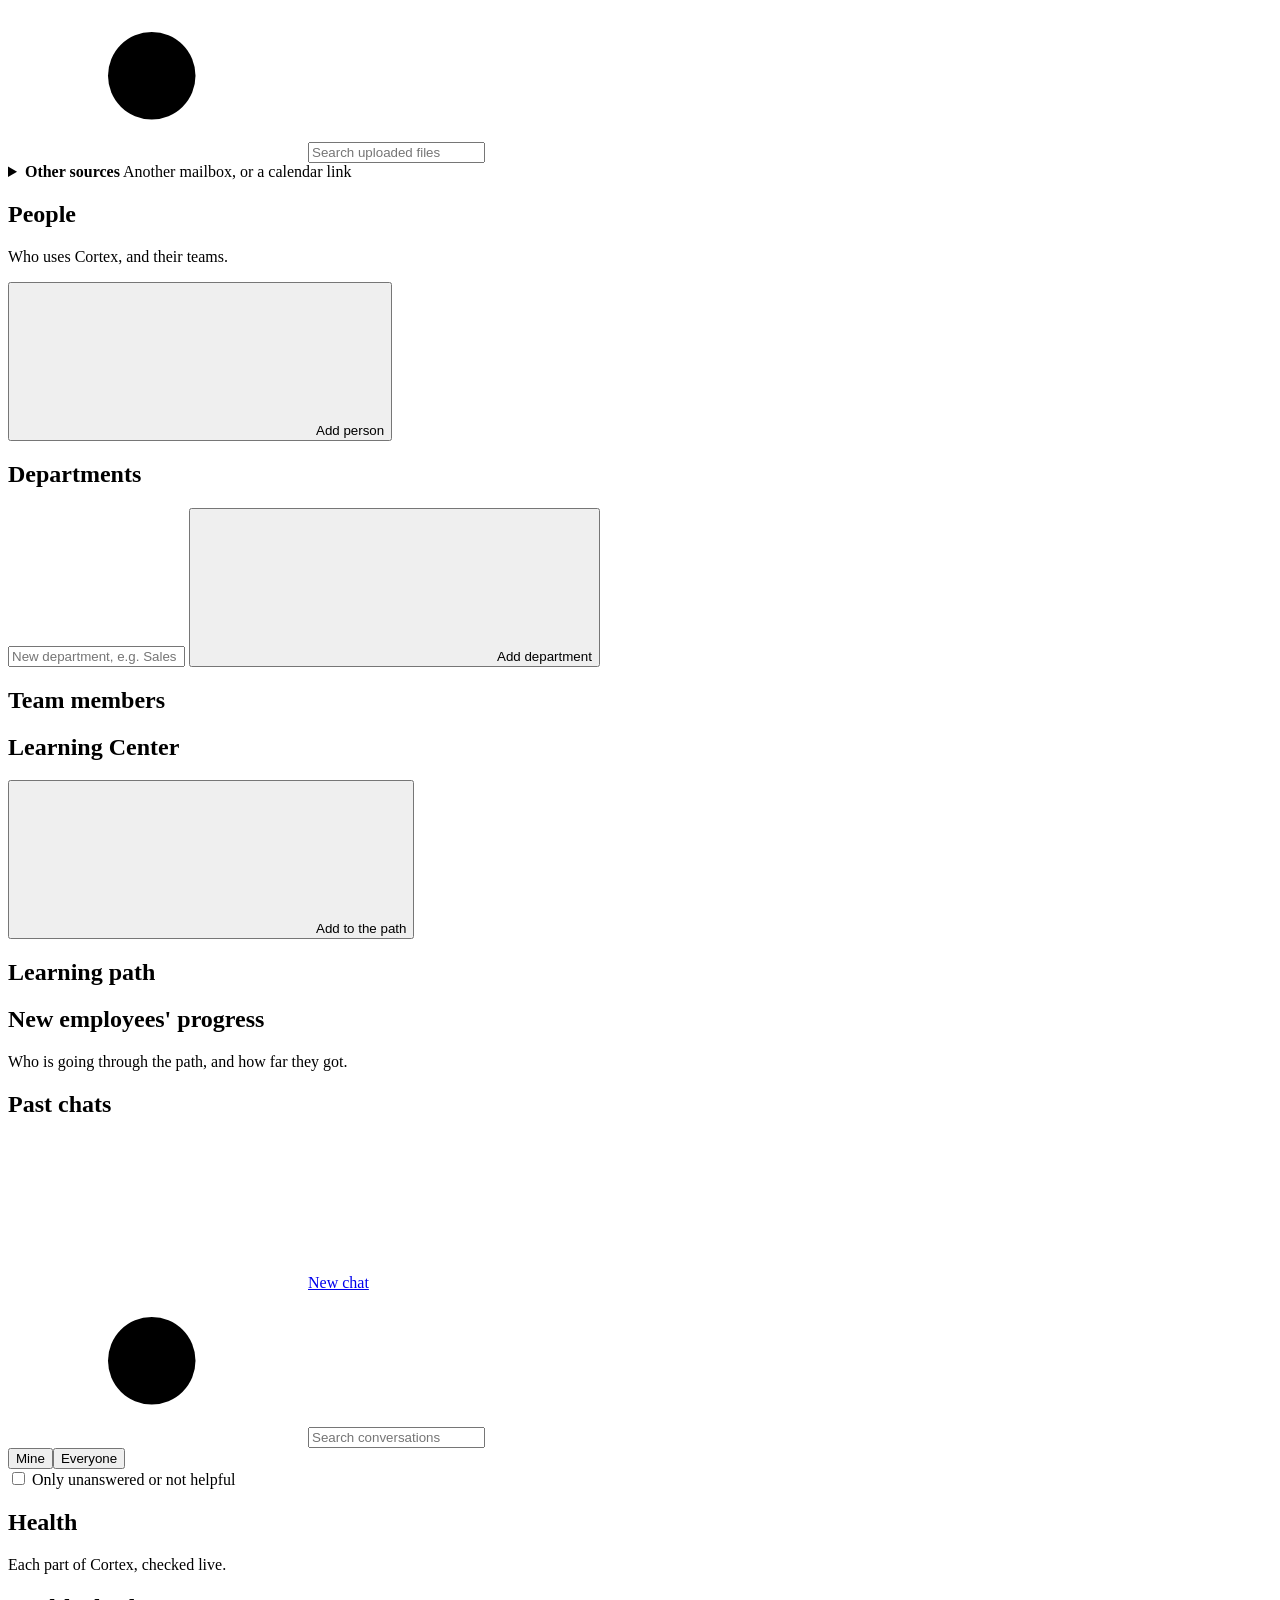
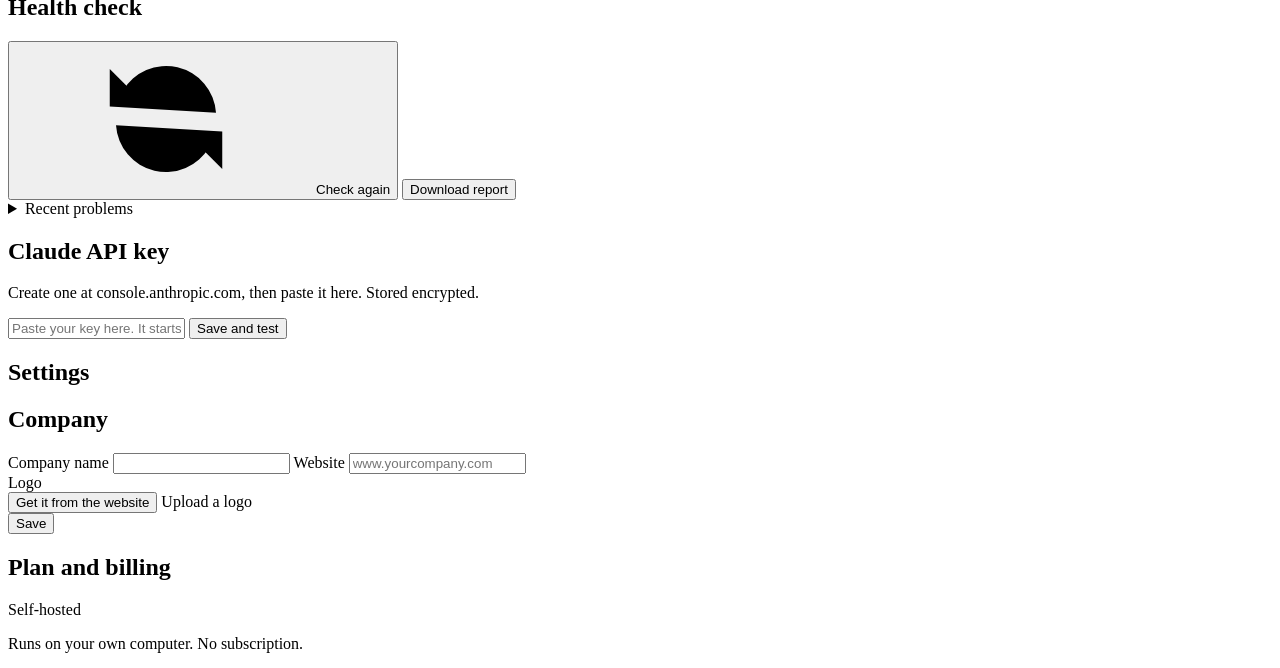
==== commit 0a4f5fdd: "Today: meetings and what needs your attention, email drafts, cleaner pages (0.11.0) - Today page for" ====
--- a/app/static/index.html
+++ b/app/static/index.html
@@ -70,7 +70,7 @@
   <!-- ============================================================ App -->
   <section id="app-view" class="hidden">
     <aside class="sidebar">
-      <a class="brand-mark" href="#home"><span class="logo-tile"></span><b>Cortex</b></a>
+      <a class="brand-mark" href="#"><span class="logo-tile"></span><b>Cortex</b></a>
       <a class="company-block" id="company-link" target="_blank" rel="noopener" title="Open the company website">
         <img id="company-logo" class="hidden" alt="">
         <span id="company-name"></span>
@@ -87,26 +87,39 @@
     <div class="main">
       <div id="banner" class="banner hidden" role="status"></div>
 
-      <!-- ---------------------------------------------------------- Home -->
+      <!-- ---------------------------------------------------------- Today -->
+      <main id="page-today" class="page hidden">
+        <div class="page-head"><div><h1 id="today-title">Today</h1><p class="muted" id="today-date"></p></div>
+          <div class="row tight"><span class="muted small" id="today-updated"></span>
+            <button class="btn" type="button" id="today-refresh" title="Check again"><svg class="ic"><use href="#i-refresh"/></svg>Refresh</button></div></div>
+        <div id="today-health"></div>
+        <div id="today-setup"></div>
+        <div class="today-grid">
+          <div class="card"><h2>Needs your attention</h2><div id="today-alerts" class="alerts"></div></div>
+          <div class="today-side">
+            <div class="card"><h2>Meetings today</h2><div id="today-meetings"></div></div>
+            <div class="card hidden" id="today-soon-card"><h2>Coming up</h2><div id="today-soon"></div></div>
+          </div>
+        </div>
+      </main>
+
+      <!-- ---------------------------------------------------------- Insights -->
       <main id="page-home" class="page hidden">
-        <div class="page-head"><div><h1 id="home-title">Home</h1><p class="muted">Your company's knowledge at a glance.</p></div>
+        <div class="page-head"><div><h1>Insights</h1></div>
           <label class="period">Period <select id="home-days"><option value="7">Last 7 days</option><option value="30" selected>Last 30 days</option><option value="90">Last 90 days</option></select></label></div>
-        <div id="home-health"></div>
-        <div id="home-setup"></div>
         <div class="stat-tiles" id="home-kpis"></div>
-        <div class="card"><h2>Is your team using Cortex?</h2>
-          <p class="muted small">Each bar is one day: how many questions your team asked. Orange means Cortex had no answer, or someone marked the answer unhelpful. Hover a day for its numbers.</p>
+        <div class="card"><h2>Questions per day</h2>
+          <p class="muted small">Orange: no good answer.</p>
           <div id="home-q-chart"></div></div>
         <div class="grid2">
           <div class="card"><h2>What Cortex couldn't answer</h2>
-            <p class="muted small">Recent questions without a good answer. They usually point to information Cortex doesn't have yet.</p>
             <div id="home-gaps"></div></div>
-          <div class="card"><h2>What Cortex knows</h2><p class="muted small">Everything it can answer from, by app. Click one to browse it in the Brain.</p>
+          <div class="card"><h2>What Cortex knows</h2>
             <div id="home-knows"></div></div>
         </div>
         <div class="grid2">
-          <div class="card"><h2>Who asks the most</h2><p class="muted small">Questions per person in the selected period.</p><div id="home-by-person"></div></div>
-          <div class="card"><h2>Which teams ask the most</h2><p class="muted small">Questions per department of the person asking.</p><div id="home-by-dept"></div></div>
+          <div class="card"><h2>Who asks the most</h2><div id="home-by-person"></div></div>
+          <div class="card"><h2>Which teams ask the most</h2><div id="home-by-dept"></div></div>
         </div>
         <div class="card" id="home-learning"></div>
       </main>
@@ -124,13 +137,13 @@
             <textarea id="question" rows="1" dir="auto" placeholder="Ask Cortex anything about your company…" aria-label="Your question"></textarea>
             <div class="composer-row">
               <button type="button" id="new-chat" class="round-btn" title="New chat" aria-label="New chat"><svg class="ic"><use href="#i-plus"/></svg></button>
+              <a href="#conversations" id="past-chats" class="round-btn" title="Past chats" aria-label="Past chats"><svg class="ic"><use href="#i-clock"/></svg></a>
               <label class="scope-pill" id="scope-label" title="Where to look"><svg class="ic"><use href="#i-search"/></svg><select id="scope-filter" aria-label="Where to look"></select></label>
               <span class="grow"></span>
               <button type="submit" class="send-btn" id="ask-btn" title="Send" aria-label="Send"><svg class="ic"><use href="#i-arrow-up"/></svg></button>
             </div>
           </form>
           <div id="chat-suggest" class="chat-suggest"></div>
-          <p class="composer-note">Cortex answers only from your company's information. Check important details in the sources.</p>
         </div>
       </main>
 
@@ -151,14 +164,9 @@
       </main>
 
       <main id="page-mine" class="page hidden">
-        <div class="page-head"><div><h1>My sources</h1><p class="muted">What you bring to the company's brain: your accounts and documents. You decide who can find each one.</p></div></div>
-        <div class="circles-guide">
-          <div><svg class="ic"><use href="#i-lock"/></svg><b>Only me</b><span>Private. Only your own questions use it. Good for your email and calendar.</span></div>
-          <div><svg class="ic"><use href="#i-people"/></svg><b>My team</b><span>People in the teams you choose. Good for team folders and project files.</span></div>
-          <div><svg class="ic"><use href="#i-globe"/></svg><b>Everyone</b><span>The whole company. Good for guides, product and marketing material.</span></div>
-        </div>
-        <div class="card"><h2>Connect your work accounts</h2>
-          <p class="muted small">Cortex only reads. It never sends, posts, changes or deletes anything.</p>
+        <div class="page-head"><div><h1>My sources</h1><p class="muted">Your accounts and documents. You choose who can find each one.</p></div></div>
+        <div class="card"><h2>Your accounts</h2>
+          <p class="muted small">Cortex only reads. It never changes anything.</p>
           <div class="row"><button class="btn" type="button" data-mine-connect="google"><svg viewBox="0 0 24 24" width="18" height="18" aria-hidden="true"><path fill="#4285F4" d="M21.6 12.2c0-.7-.1-1.4-.2-2H12v3.8h5.4a4.6 4.6 0 0 1-2 3v2.5h3.2c1.9-1.7 3-4.3 3-7.3z"/><path fill="#34A853" d="M12 22c2.7 0 5-.9 6.6-2.4l-3.2-2.5c-.9.6-2 1-3.4 1-2.6 0-4.8-1.8-5.6-4.1H3.1v2.6A10 10 0 0 0 12 22z"/><path fill="#FBBC04" d="M6.4 14c-.2-.6-.3-1.3-.3-2s.1-1.4.3-2V7.4H3.1a10 10 0 0 0 0 9.2z"/><path fill="#EA4335" d="M12 5.9c1.5 0 2.8.5 3.8 1.5l2.9-2.9A10 10 0 0 0 3.1 7.4L6.4 10c.8-2.4 3-4.1 5.6-4.1z"/></svg> Connect Google</button>
             <button class="btn" type="button" data-mine-connect="microsoft"><svg viewBox="0 0 23 23" width="16" height="16" aria-hidden="true"><path fill="#F25022" d="M1 1h10v10H1z"/><path fill="#7FBA00" d="M12 1h10v10H12z"/><path fill="#00A4EF" d="M1 12h10v10H1z"/><path fill="#FFB900" d="M12 12h10v10H12z"/></svg> Connect Microsoft</button>
             <button class="btn" type="button" id="mine-add-docs"><svg class="ic"><use href="#i-upload"/></svg>Add documents</button></div>
@@ -169,16 +177,11 @@
       <!-- ---------------------------------------------------------- Sources -->
       <main id="page-sources" class="page hidden">
         <div class="page-head"><div><h1>Sources</h1>
-          <p class="muted">Everything Cortex can search. Connect a source once. New emails, events, files and pages are picked up automatically.</p></div></div>
-        <div class="circles-guide">
-          <div><svg class="ic"><use href="#i-lock"/></svg><b>Only me</b><span>Private to the person who connected it. Not even admins see it. Email and calendar start here.</span></div>
-          <div><svg class="ic"><use href="#i-people"/></svg><b>Teams</b><span>The departments you choose. Team folders, private Slack channels (their members only).</span></div>
-          <div><svg class="ic"><use href="#i-globe"/></svg><b>Everyone</b><span>The whole company. Website, social media, public Slack channels, company guides.</span></div>
-        </div>
+          <p class="muted">Connect once. Cortex keeps up by itself. Each tile shows who can find it.</p></div></div>
         <div class="card" id="overview-card">
-          <div class="toolbar"><div><h2>Connection hub</h2><p class="muted small" style="margin:2px 0 4px">Every source in one place. Click a tile to manage it, or Connect to add it.</p></div>
+          <div class="toolbar"><h2>All sources</h2>
             <form id="find-form" class="search-box" role="search"><svg class="ic"><use href="#i-search"/></svg>
-              <input name="q" type="search" placeholder="Find an item, is it imported?" dir="auto" aria-label="Find an item"></form></div>
+              <input name="q" type="search" placeholder="Is an item imported?" dir="auto" aria-label="Find an item"></form></div>
           <div id="overview-tiles" class="tiles"></div>
           <div id="kb-summary"></div>
         </div>
@@ -187,7 +190,7 @@
         <div class="card provider-card" data-provider="google">
           <div class="pc-head">
             <span class="brand-tile"><svg viewBox="0 0 48 48" width="22" height="22" aria-hidden="true"><path fill="#4285F4" d="M45.1 24.5c0-1.6-.1-3.1-.4-4.5H24v8.5h11.8c-.5 2.8-2.1 5.1-4.4 6.7v5.6h7.1c4.2-3.8 6.6-9.5 6.6-16.3z"/><path fill="#34A853" d="M24 46c5.9 0 10.9-2 14.5-5.3l-7.1-5.6c-2 1.3-4.5 2.1-7.4 2.1-5.7 0-10.5-3.8-12.2-9H4.5v5.7C8.1 41 15.5 46 24 46z"/><path fill="#FBBC05" d="M11.8 28.2c-.4-1.3-.7-2.7-.7-4.2s.3-2.9.7-4.2v-5.7H4.5C3 17.1 2 20.4 2 24s1 6.9 2.5 9.9l7.3-5.7z"/><path fill="#EA4335" d="M24 10.8c3.2 0 6.1 1.1 8.4 3.3l6.3-6.3C34.9 4.2 29.9 2 24 2 15.5 2 8.1 7 4.5 14.1l7.3 5.7c1.7-5.2 6.5-9 12.2-9z"/></svg></span>
-            <div class="grow"><h3>Google Workspace</h3><p class="muted small">Gmail, Google Calendar and Google Drive</p></div>
+            <div class="grow"><h3>Google Workspace</h3><p class="muted small">Gmail, Calendar, Drive</p></div>
             <div class="pc-connect"></div>
           </div>
           <div class="pc-panel"></div>
@@ -196,7 +199,7 @@
         <div class="card provider-card" data-provider="microsoft">
           <div class="pc-head">
             <span class="brand-tile"><svg viewBox="0 0 23 23" width="20" height="20" aria-hidden="true"><path fill="#F25022" d="M1 1h10v10H1z"/><path fill="#7FBA00" d="M12 1h10v10H12z"/><path fill="#00A4EF" d="M1 12h10v10H1z"/><path fill="#FFB900" d="M12 12h10v10H12z"/></svg></span>
-            <div class="grow"><h3>Microsoft 365</h3><p class="muted small">Outlook mail, Outlook calendar and OneDrive</p></div>
+            <div class="grow"><h3>Microsoft 365</h3><p class="muted small">Outlook, Calendar, OneDrive</p></div>
             <div class="pc-connect"></div>
           </div>
           <div class="pc-panel"></div>
@@ -206,7 +209,7 @@
         <div class="card provider-card" data-provider="slack" id="slack-card">
           <div class="pc-head">
             <span class="brand-tile"><svg viewBox="0 0 54 54" width="20" height="20" aria-hidden="true"><path fill="#E01E5A" d="M19.7 34.2a5.4 5.4 0 1 1-5.4-5.4h5.4zm2.7 0a5.4 5.4 0 1 1 10.8 0v13.5a5.4 5.4 0 1 1-10.8 0z"/><path fill="#36C5F0" d="M27.8 19.7a5.4 5.4 0 1 1 5.4-5.4v5.4zm0 2.7a5.4 5.4 0 1 1 0 10.8H14.3a5.4 5.4 0 1 1 0-10.8z"/><path fill="#2EB67D" d="M34.3 27.8a5.4 5.4 0 1 1 5.4 5.4h-5.4zm-2.7 0a5.4 5.4 0 1 1-10.8 0V14.3a5.4 5.4 0 1 1 10.8 0z"/><path fill="#ECB22E" d="M26.2 34.3a5.4 5.4 0 1 1-5.4 5.4v-5.4zm0-2.7a5.4 5.4 0 1 1 0-10.8h13.5a5.4 5.4 0 1 1 0 10.8z"/></svg></span>
-            <div class="grow"><h3>Slack</h3><p class="muted small">Messages in your workspace's channels, with threads</p></div>
+            <div class="grow"><h3>Slack</h3><p class="muted small">Channels and threads</p></div>
             <div class="pc-connect"></div>
           </div>
           <div class="pc-panel"></div>
@@ -217,7 +220,7 @@
         <div class="card provider-card" data-provider="meta" id="meta-card">
           <div class="pc-head">
             <span class="brand-tile duo"><svg viewBox="0 0 24 24" width="20" height="20" aria-hidden="true"><circle cx="12" cy="12" r="11" fill="#1877F2"/><path fill="#fff" d="M13.4 21.9v-7.3h2.4l.4-2.9h-2.8V9.9c0-.8.3-1.4 1.4-1.4h1.5V6a19 19 0 0 0-2.2-.1c-2.2 0-3.7 1.3-3.7 3.8v2.1H8v2.9h2.4v7.3z"/></svg><svg viewBox="0 0 24 24" width="20" height="20" aria-hidden="true"><defs><linearGradient id="igg" x1="0" y1="1" x2="1" y2="0"><stop offset="0" stop-color="#FEDA75"/><stop offset=".35" stop-color="#FA7E1E"/><stop offset=".65" stop-color="#D62976"/><stop offset="1" stop-color="#4F5BD5"/></linearGradient></defs><rect x="1" y="1" width="22" height="22" rx="6" fill="url(#igg)"/><rect x="5.5" y="5.5" width="13" height="13" rx="4" fill="none" stroke="#fff" stroke-width="1.8"/><circle cx="12" cy="12" r="3.1" fill="none" stroke="#fff" stroke-width="1.8"/><circle cx="16.4" cy="7.6" r="1" fill="#fff"/></svg></span>
-            <div class="grow"><h3>Facebook and Instagram</h3><p class="muted small">Your business Pages and Instagram accounts: every post, its likes, comments and shares, and follower numbers</p></div>
+            <div class="grow"><h3>Facebook and Instagram</h3><p class="muted small">Posts and their numbers</p></div>
             <div class="pc-connect"></div>
           </div>
           <div class="pc-panel"></div>
@@ -227,7 +230,7 @@
         <div class="card provider-card" data-provider="youtube" id="youtube-card">
           <div class="pc-head">
             <span class="brand-tile"><svg viewBox="0 0 24 24" width="20" height="20" aria-hidden="true"><rect x="1" y="4.5" width="22" height="15" rx="4.5" fill="#FF0000"/><path fill="#fff" d="M10 8.8v6.4l5.5-3.2z"/></svg></span>
-            <div class="grow"><h3>YouTube</h3><p class="muted small">Your channel's videos: titles, descriptions, views, likes, comments and subscribers</p></div>
+            <div class="grow"><h3>YouTube</h3><p class="muted small">Videos and their numbers</p></div>
             <div class="pc-connect"></div>
           </div>
           <div class="pc-panel"></div>
@@ -237,7 +240,7 @@
         <div class="card" id="linkedin-card">
           <div class="pc-head">
             <span class="brand-tile"><svg viewBox="0 0 24 24" width="20" height="20" aria-hidden="true"><rect x="1" y="1" width="22" height="22" rx="4" fill="#0A66C2"/><path fill="#fff" d="M5.5 9.5h2.8V18H5.5zM6.9 5.3a1.6 1.6 0 1 1 0 3.2 1.6 1.6 0 0 1 0-3.2zM10 9.5h2.7v1.2c.4-.7 1.3-1.4 2.7-1.4 2.9 0 3.4 1.9 3.4 4.3V18H16v-3.9c0-.9 0-2.1-1.3-2.1s-1.5 1-1.5 2V18H10z"/></svg></span>
-            <div class="grow"><h3>LinkedIn</h3><p class="muted small">Your company page's posts and their numbers. LinkedIn only lets approved partners connect directly, so import its export file. It takes a minute.</p></div>
+            <div class="grow"><h3>LinkedIn</h3><p class="muted small">Import the export file from your company page</p></div>
             <button class="btn primary" type="button" id="li-upload"><svg class="ic"><use href="#i-upload"/></svg>Import LinkedIn file</button>
           </div>
           <div id="li-status"></div>
@@ -254,14 +257,13 @@
         <h2 class="section-title">Chats</h2>
         <div class="card" id="whatsapp-card">
           <div class="pc-head"><span class="brand-tile"><svg viewBox="0 0 24 24" width="20" height="20" aria-hidden="true"><path fill="#25D366" d="M12 2a10 10 0 0 0-8.6 15.1L2 22l5-1.3A10 10 0 1 0 12 2z"/><path fill="#fff" d="M8.9 7.3c-.2-.5-.4-.5-.6-.5h-.5c-.2 0-.5.1-.7.3-.3.3-.9.9-.9 2.2s.9 2.6 1.1 2.7c.1.2 1.8 2.9 4.5 3.9 2.2.9 2.7.7 3.1.7.5 0 1.6-.6 1.8-1.3.2-.6.2-1.2.2-1.3-.1-.1-.3-.2-.6-.3l-1.8-.9c-.3-.1-.5-.1-.7.1-.2.3-.7.9-.8 1-.2.2-.3.2-.6.1-.3-.1-1.1-.4-2.1-1.3-.8-.7-1.3-1.5-1.5-1.8-.1-.3 0-.4.1-.6l.4-.5.3-.5v-.5z"/></svg></span>
-            <div class="grow"><h3>WhatsApp</h3><p class="muted small">Your WhatsApp Business number. Every message to and from it, as it happens</p></div>
+            <div class="grow"><h3>WhatsApp</h3><p class="muted small">Your Business number, live</p></div>
             <div class="row tight"><button class="btn" type="button" id="wa-upload"><svg class="ic"><use href="#i-upload"/></svg>Import a chat</button>
               <button class="btn primary" type="button" id="wa-connect">Connect WhatsApp Business</button></div></div>
           <div id="wa-panel"></div>
           <div id="wa-list"></div>
           <div id="wa-status" class="wa-status"></div>
-          <details class="wa-import"><summary>Personal and group chats, and older history: import from the phone</summary>
-            <p class="muted small">WhatsApp doesn't let any app connect to personal or group chats, or read history. Export them instead. It takes a minute:</p>
+          <details class="wa-import"><summary>Personal and group chats: import from the phone</summary>
             <ol class="wa-steps">
               <li>On the phone, open the chat or group.</li>
               <li>iPhone: tap the chat's name → <b>Export chat</b>. Android: ⋮ → More → <b>Export chat</b>. Choose <b>Attach media</b> to include voice notes.</li>
@@ -273,7 +275,7 @@
         <h2 class="section-title">Websites</h2>
         <div class="card" id="web-card">
           <div class="pc-head"><span class="icon-tile"><svg class="ic"><use href="#i-globe"/></svg></span>
-            <div class="grow"><h3>Websites</h3><p class="muted small">Your website, help or price pages. Every page is read and checked again regularly.</p></div></div>
+            <div class="grow"><h3>Websites</h3><p class="muted small">Every page, kept up to date</p></div></div>
           <div id="web-list"></div>
           <form id="web-form" class="inline-form">
             <input name="url" placeholder="www.yourcompany.com" autocomplete="off" dir="ltr" aria-label="Website address">
@@ -293,11 +295,9 @@
               <label><input type="radio" name="kind" value="linkedin"><span><svg class="ic"><use href="#i-share"/></svg>LinkedIn export</span></label>
             </div>
             <p class="muted small kind-help" data-kind="file">PDF, Word, Excel, PowerPoint, CSV, text, web pages and saved emails (.eml).</p>
-            <p class="muted small kind-help hidden" data-kind="interview">A recording (audio or video) or a written transcript of a conversation with an employee
-              about how they work. Recordings are turned into text automatically.</p>
+            <p class="muted small kind-help hidden" data-kind="interview">A recording or transcript of an employee explaining how they work.</p>
             <p class="muted small kind-help hidden" data-kind="linkedin">The Excel file from your LinkedIn company page: Analytics → Content → Export.</p>
-            <p class="muted small kind-help hidden" data-kind="whatsapp">WhatsApp doesn't let apps read chats directly. On the phone: open the chat →
-              tap its name (iPhone) or ⋮ → More (Android) → <b>Export chat</b> (with media to include voice notes), then upload the file here.</p>
+            <p class="muted small kind-help hidden" data-kind="whatsapp">On the phone: open the chat, tap its name, then <b>Export chat</b>.</p>
             <div class="grid3 interview-fields hidden">
               <label>Employee's name <input name="interviewee" dir="auto"></label>
               <label>Role <input name="role" dir="auto"></label>
@@ -318,7 +318,7 @@
         </div>
 
         <details class="card more" id="more-sources">
-          <summary><b>Other sources</b> <span class="muted small">– a mailbox from another provider, or a calendar link</span></summary>
+          <summary><b>Other sources</b> <span class="muted small">Another mailbox, or a calendar link</span></summary>
           <div id="manual-list"></div>
           <form id="conn-form">
             <input type="hidden" name="id">
@@ -328,7 +328,7 @@
             </div>
             <h3 id="conn-form-title" class="hidden"></h3>
             <div class="conn-fields" data-for="imap">
-              <p class="muted small">For Gmail and Microsoft 365, use Accounts above. This is for other mail providers.</p>
+              <p class="muted small">For other mail providers.</p>
               <div class="grid3">
                 <label>Name <input name="name" placeholder="e.g. Office mailbox" dir="auto"></label>
                 <label>Email address <input name="username" autocomplete="off"></label>
@@ -361,7 +361,7 @@
       <!-- ---------------------------------------------------------- People -->
       <main id="page-people" class="page hidden">
         <div class="page-head"><div><h1>People</h1>
-          <p class="muted">Team members find information from their departments and information shared with everyone. Admins see everything.</p></div>
+          <p class="muted">Who uses Cortex, and their teams.</p></div>
           <button class="btn primary" id="add-user"><svg class="ic"><use href="#i-plus"/></svg>Add person</button></div>
         <div class="card">
           <div class="toolbar"><h2>Departments</h2></div>
@@ -387,7 +387,7 @@
       </main>
 
       <main id="page-conversations" class="page hidden">
-        <div class="page-head"><div><h1>Conversations</h1><p class="muted" id="conv-intro">Your past chats with Cortex. Open one to continue where you left off.</p></div>
+        <div class="page-head"><div><h1>Past chats</h1><p class="muted" id="conv-intro"></p></div>
           <a class="btn primary" href="#ask" id="conv-new"><svg class="ic"><use href="#i-plus"/></svg>New chat</a></div>
         <div class="stats hidden" id="q-stats"></div>
         <div class="card">
@@ -404,7 +404,7 @@
 
       <!-- ---------------------------------------------------------- Settings -->
       <main id="page-health" class="page hidden">
-        <div class="page-head"><div><h1>Health</h1><p class="muted">Is everything working? Each part of Cortex, checked live.</p></div></div>
+        <div class="page-head"><div><h1>Health</h1><p class="muted">Each part of Cortex, checked live.</p></div></div>
         <div class="card" id="health-card">
           <div class="toolbar"><h2>Health check</h2>
             <span class="row tight"><button class="btn" id="health-refresh"><svg class="ic"><use href="#i-refresh"/></svg>Check again</button>
@@ -414,7 +414,7 @@
         </div>
         <div class="card hidden" id="ai-card">
           <div class="toolbar"><h2>Claude API key</h2><span id="ai-state"></span></div>
-          <p class="muted small">Answers are written by Claude. Create a key at console.anthropic.com → API Keys, then paste it here. It's tested before it's saved, and stored encrypted.</p>
+          <p class="muted small">Create one at console.anthropic.com, then paste it here. Stored encrypted.</p>
           <form id="ai-form" class="inline-form" autocomplete="off"><input name="key" type="text" placeholder="Paste your key here. It starts with sk-ant-" autocomplete="off"
             spellcheck="false" data-1p-ignore data-lpignore="true" data-bwignore data-form-type="other" aria-label="Claude API key">
             <button class="btn primary" type="submit">Save and test</button></form>
@@ -441,8 +441,7 @@
         </div>
         <div class="card" id="plan-card">
           <div class="toolbar"><h2>Plan and billing</h2><span class="badge info">Self-hosted</span></div>
-          <p class="muted">This installation runs on your own computer, so there's no subscription to manage here. When Cortex is offered
-            online, your plan, monthly billing and AI usage will be managed on this page.</p>
+          <p class="muted">Runs on your own computer. No subscription.</p>
         </div>
       </main>
     </div>
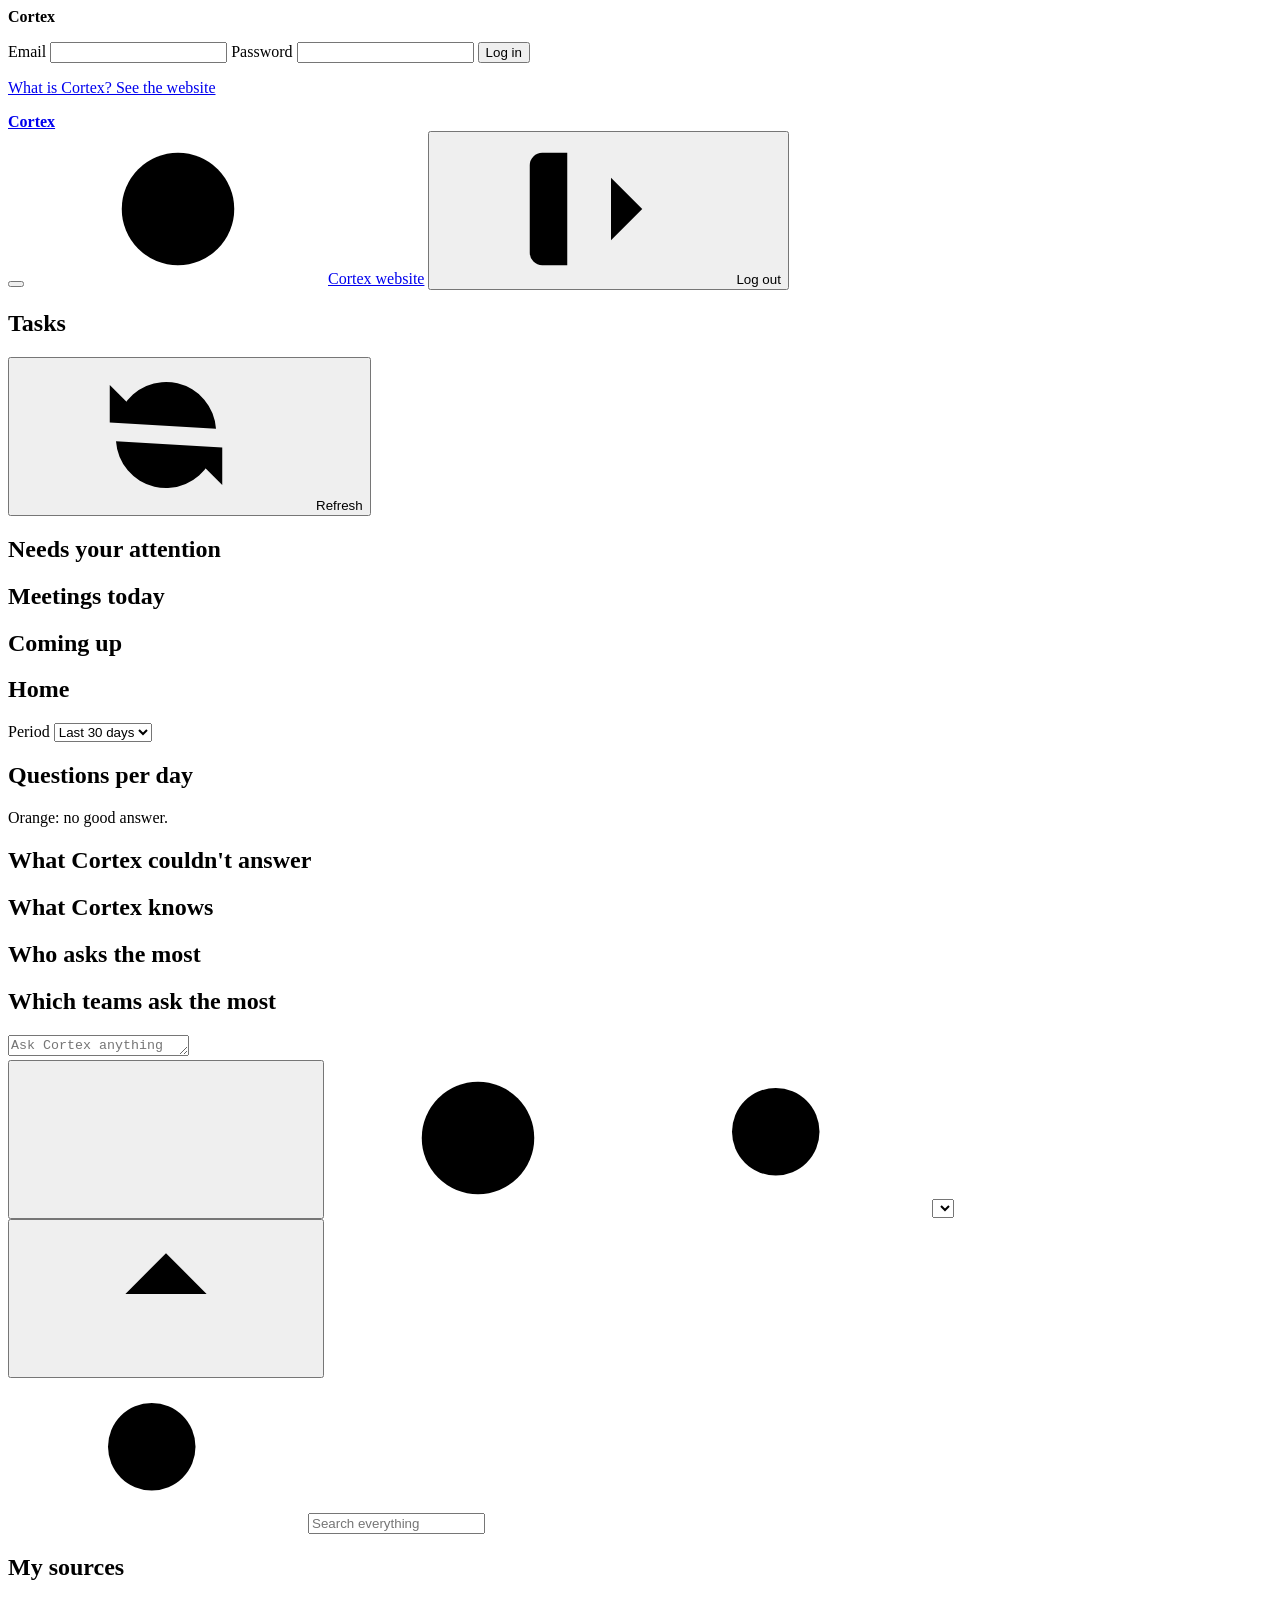
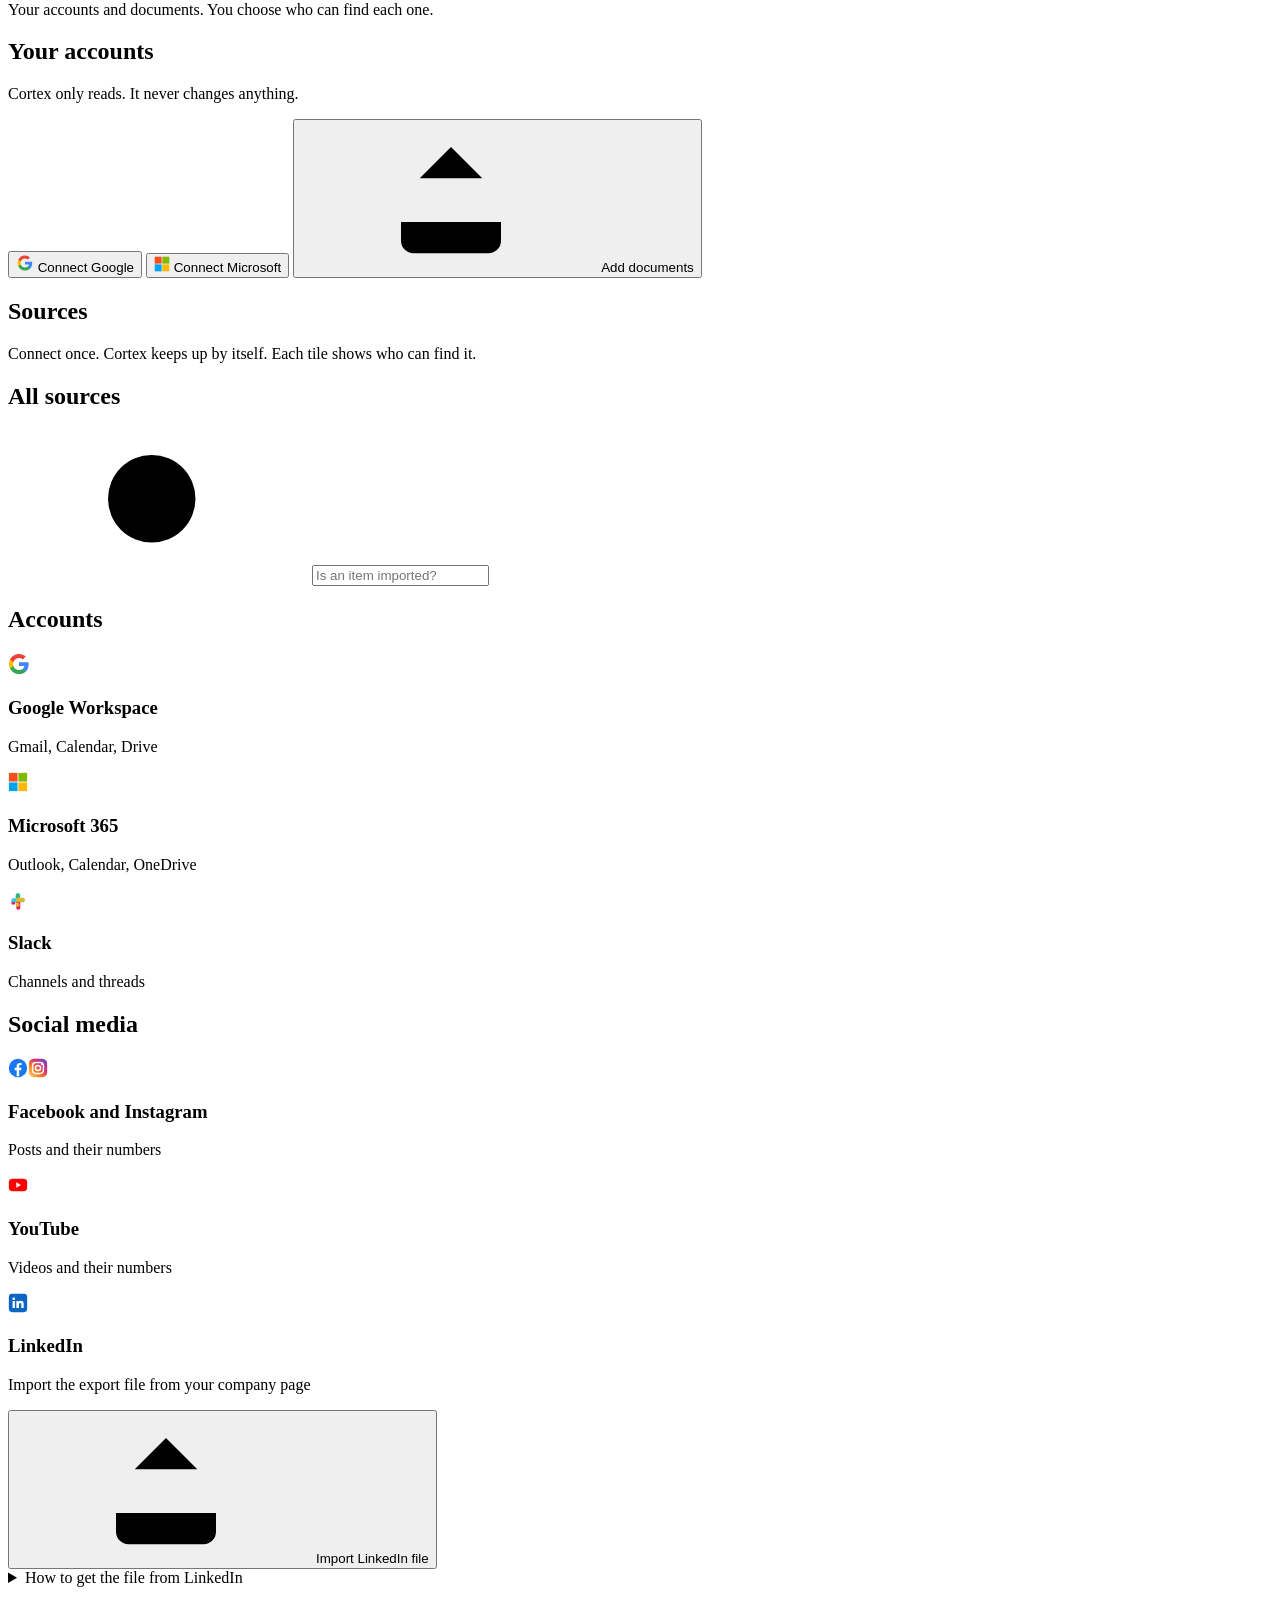
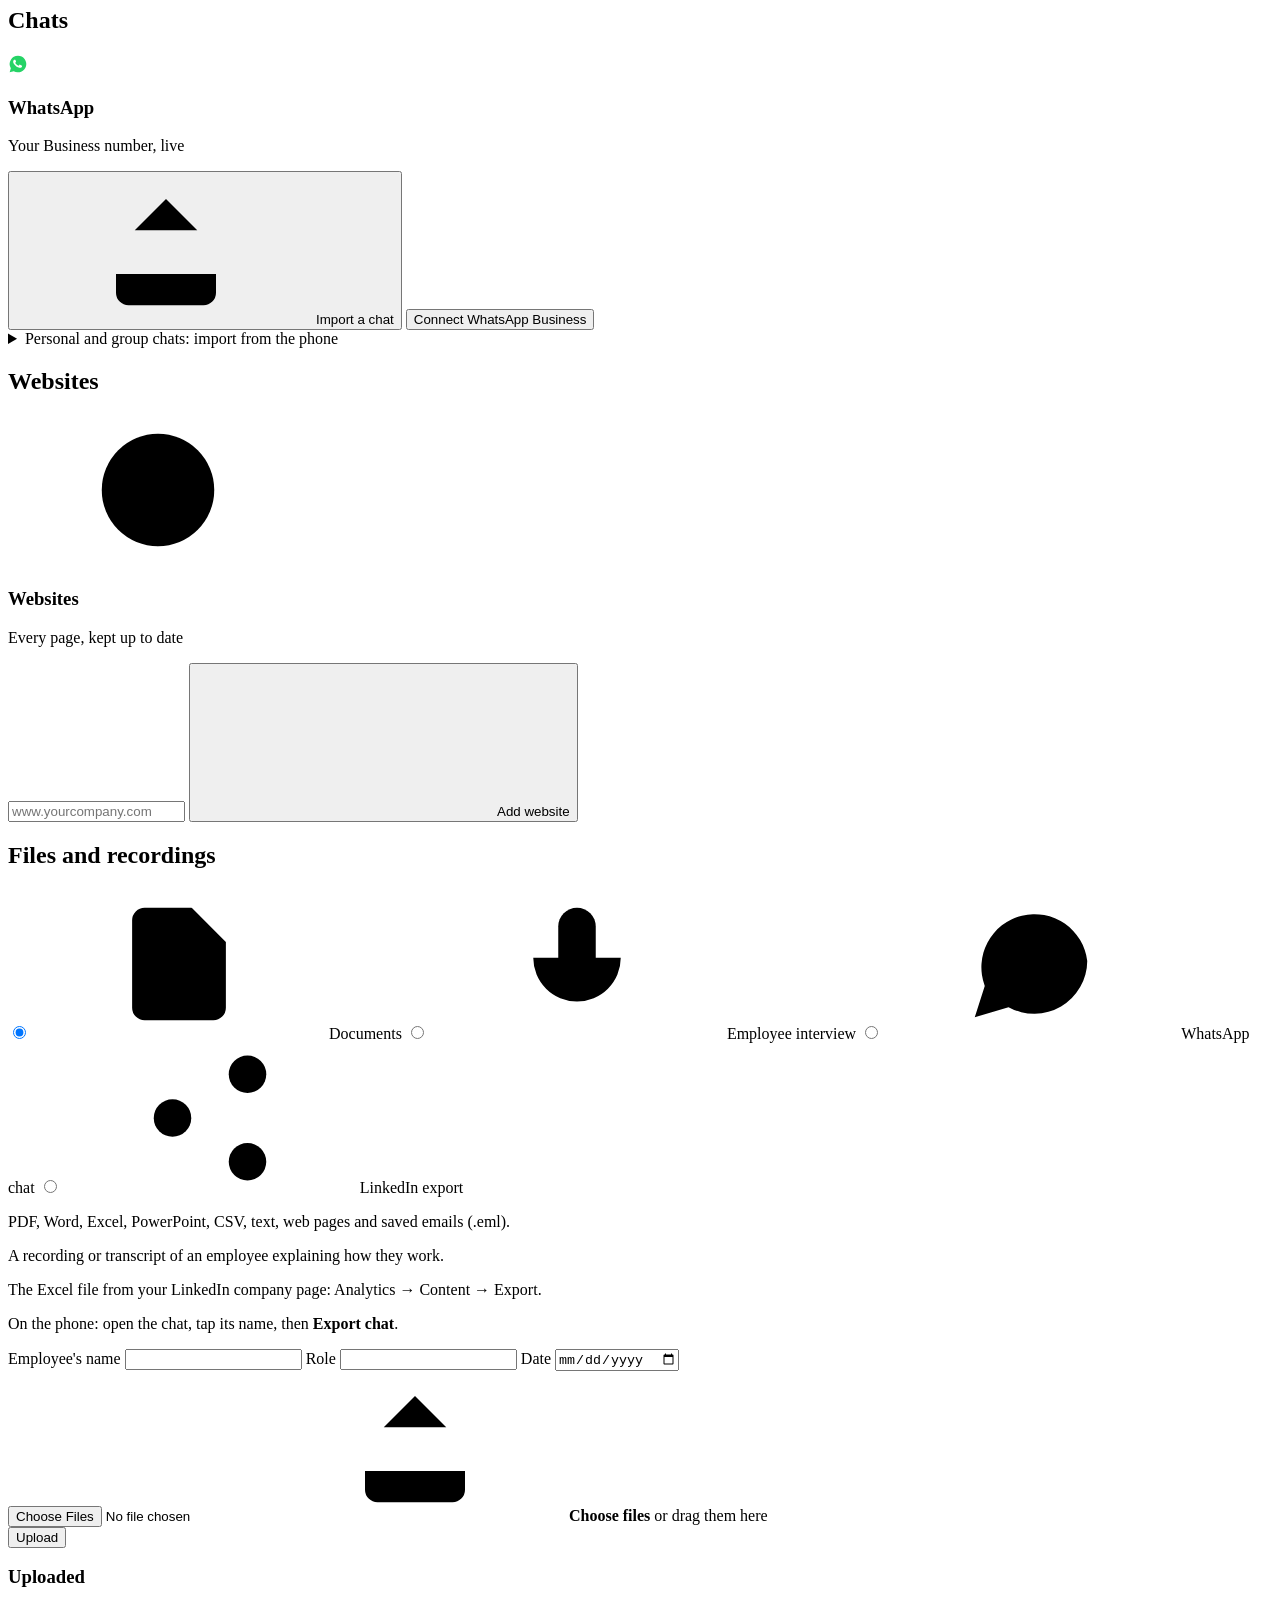
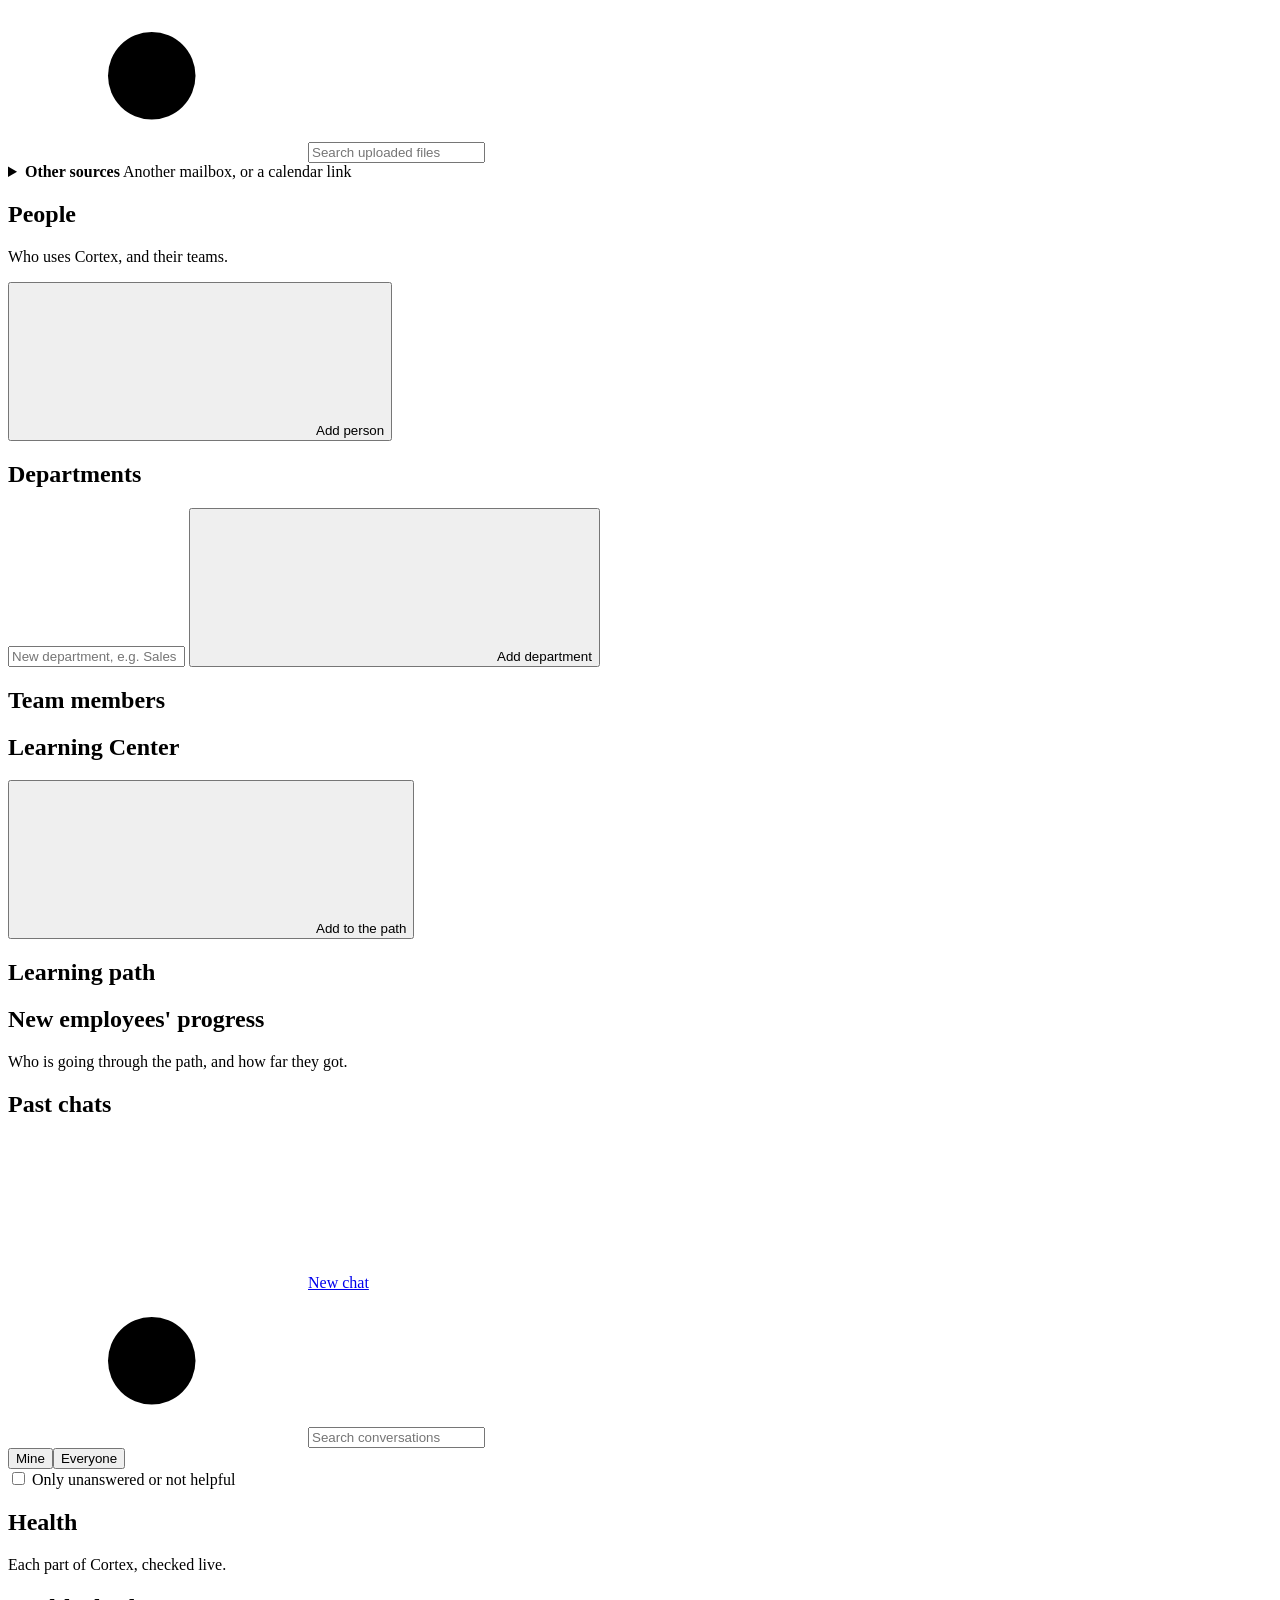
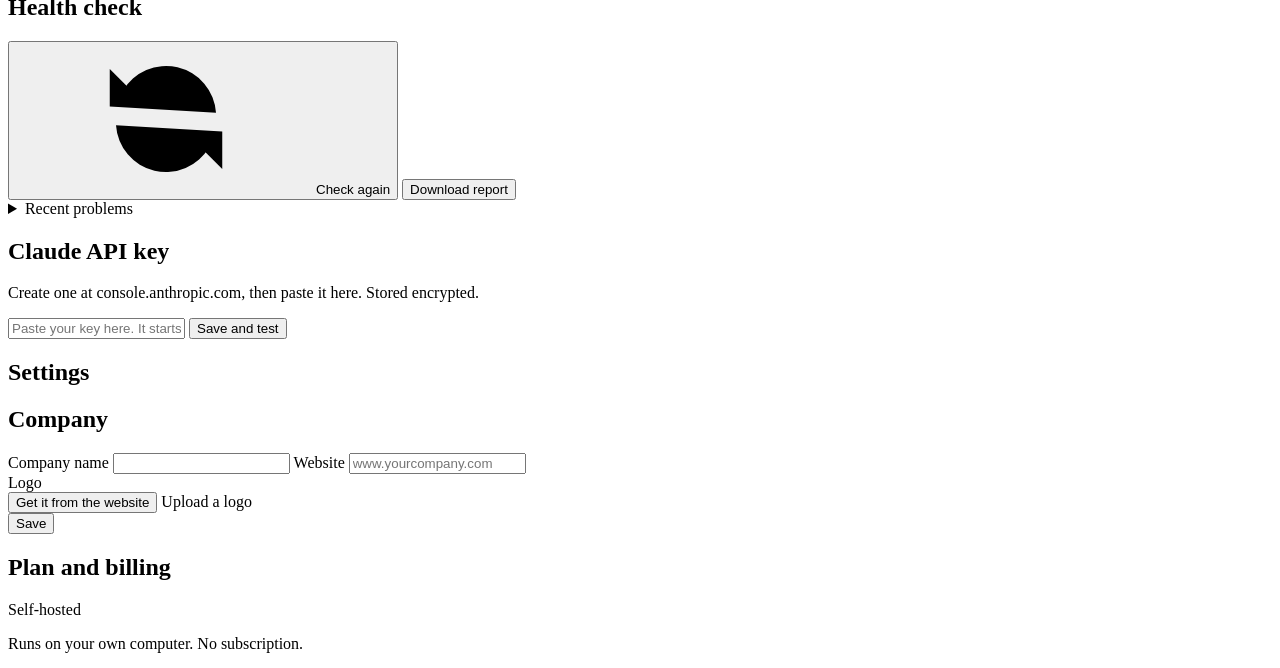
==== commit 3b80a0b7: "0.11.2: Home back first, Today renamed Tasks, no New chat in the sidebar Co-Authored-By: Claude Opus" ====
--- a/app/static/index.html
+++ b/app/static/index.html
@@ -51,6 +51,7 @@
     <symbol id="i-copy" viewBox="0 0 24 24"><rect x="8" y="8" width="12" height="12" rx="2.5"/><path d="M16 8V6a2 2 0 0 0-2-2H6a2 2 0 0 0-2 2v8a2 2 0 0 0 2 2h2"/></symbol>
     <symbol id="i-trash" viewBox="0 0 24 24"><path d="M4 7h16M10 11v6M14 11v6M6 7l1 12a2 2 0 0 0 2 2h6a2 2 0 0 0 2-2l1-12M9 7V4h6v3"/></symbol>
     <symbol id="i-share" viewBox="0 0 24 24"><circle cx="18" cy="5" r="3"/><circle cx="6" cy="12" r="3"/><circle cx="18" cy="19" r="3"/><path d="m8.6 13.5 6.8 4M15.4 6.5l-6.8 4"/></symbol>
+    <symbol id="i-tasks" viewBox="0 0 24 24"><path d="m4 6.5 1.8 1.8L9 5M4 13.5l1.8 1.8L9 12M4 20.5l1.8 1.8"/><path d="M12 7h8M12 14h8M12 21h8"/></symbol>
     <symbol id="i-send" viewBox="0 0 24 24"><path d="M4 12 20 4l-4 16-4-6.5z"/><path d="M12 13.5 20 4"/></symbol>
   </svg>
 
@@ -70,7 +71,7 @@
   <!-- ============================================================ App -->
   <section id="app-view" class="hidden">
     <aside class="sidebar">
-      <a class="brand-mark" href="#"><span class="logo-tile"></span><b>Cortex</b></a>
+      <a class="brand-mark" href="#home"><span class="logo-tile"></span><b>Cortex</b></a>
       <a class="company-block" id="company-link" target="_blank" rel="noopener" title="Open the company website">
         <img id="company-logo" class="hidden" alt="">
         <span id="company-name"></span>
@@ -87,13 +88,11 @@
     <div class="main">
       <div id="banner" class="banner hidden" role="status"></div>
 
-      <!-- ---------------------------------------------------------- Today -->
-      <main id="page-today" class="page hidden">
-        <div class="page-head"><div><h1 id="today-title">Today</h1><p class="muted" id="today-date"></p></div>
+      <!-- ---------------------------------------------------------- Tasks -->
+      <main id="page-tasks" class="page hidden">
+        <div class="page-head"><div><h1>Tasks</h1><p class="muted" id="today-date"></p></div>
           <div class="row tight"><span class="muted small" id="today-updated"></span>
             <button class="btn" type="button" id="today-refresh" title="Check again"><svg class="ic"><use href="#i-refresh"/></svg>Refresh</button></div></div>
-        <div id="today-health"></div>
-        <div id="today-setup"></div>
         <div class="today-grid">
           <div class="card"><h2>Needs your attention</h2><div id="today-alerts" class="alerts"></div></div>
           <div class="today-side">
@@ -103,10 +102,12 @@
         </div>
       </main>
 
-      <!-- ---------------------------------------------------------- Insights -->
+      <!-- ---------------------------------------------------------- Home -->
       <main id="page-home" class="page hidden">
-        <div class="page-head"><div><h1>Insights</h1></div>
+        <div class="page-head"><div><h1 id="home-title">Home</h1></div>
           <label class="period">Period <select id="home-days"><option value="7">Last 7 days</option><option value="30" selected>Last 30 days</option><option value="90">Last 90 days</option></select></label></div>
+        <div id="home-health"></div>
+        <div id="home-setup"></div>
         <div class="stat-tiles" id="home-kpis"></div>
         <div class="card"><h2>Questions per day</h2>
           <p class="muted small">Orange: no good answer.</p>
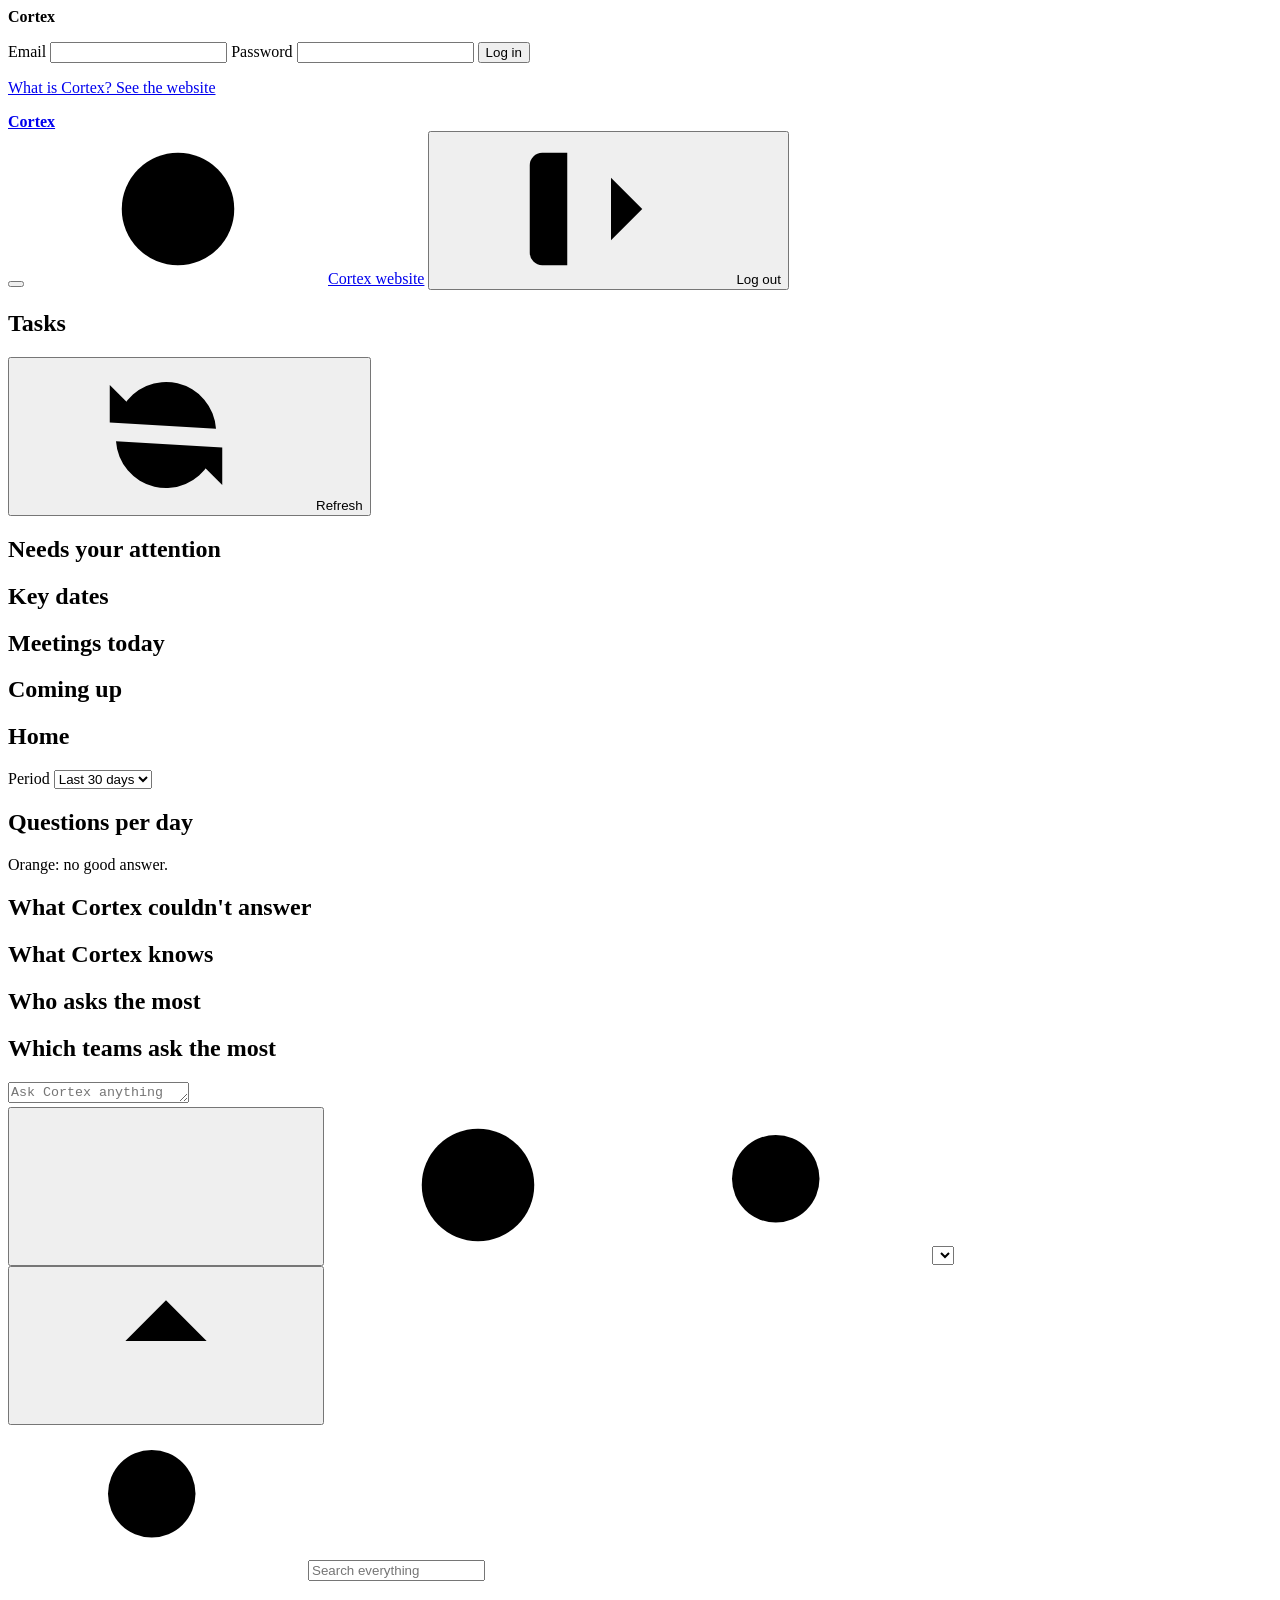
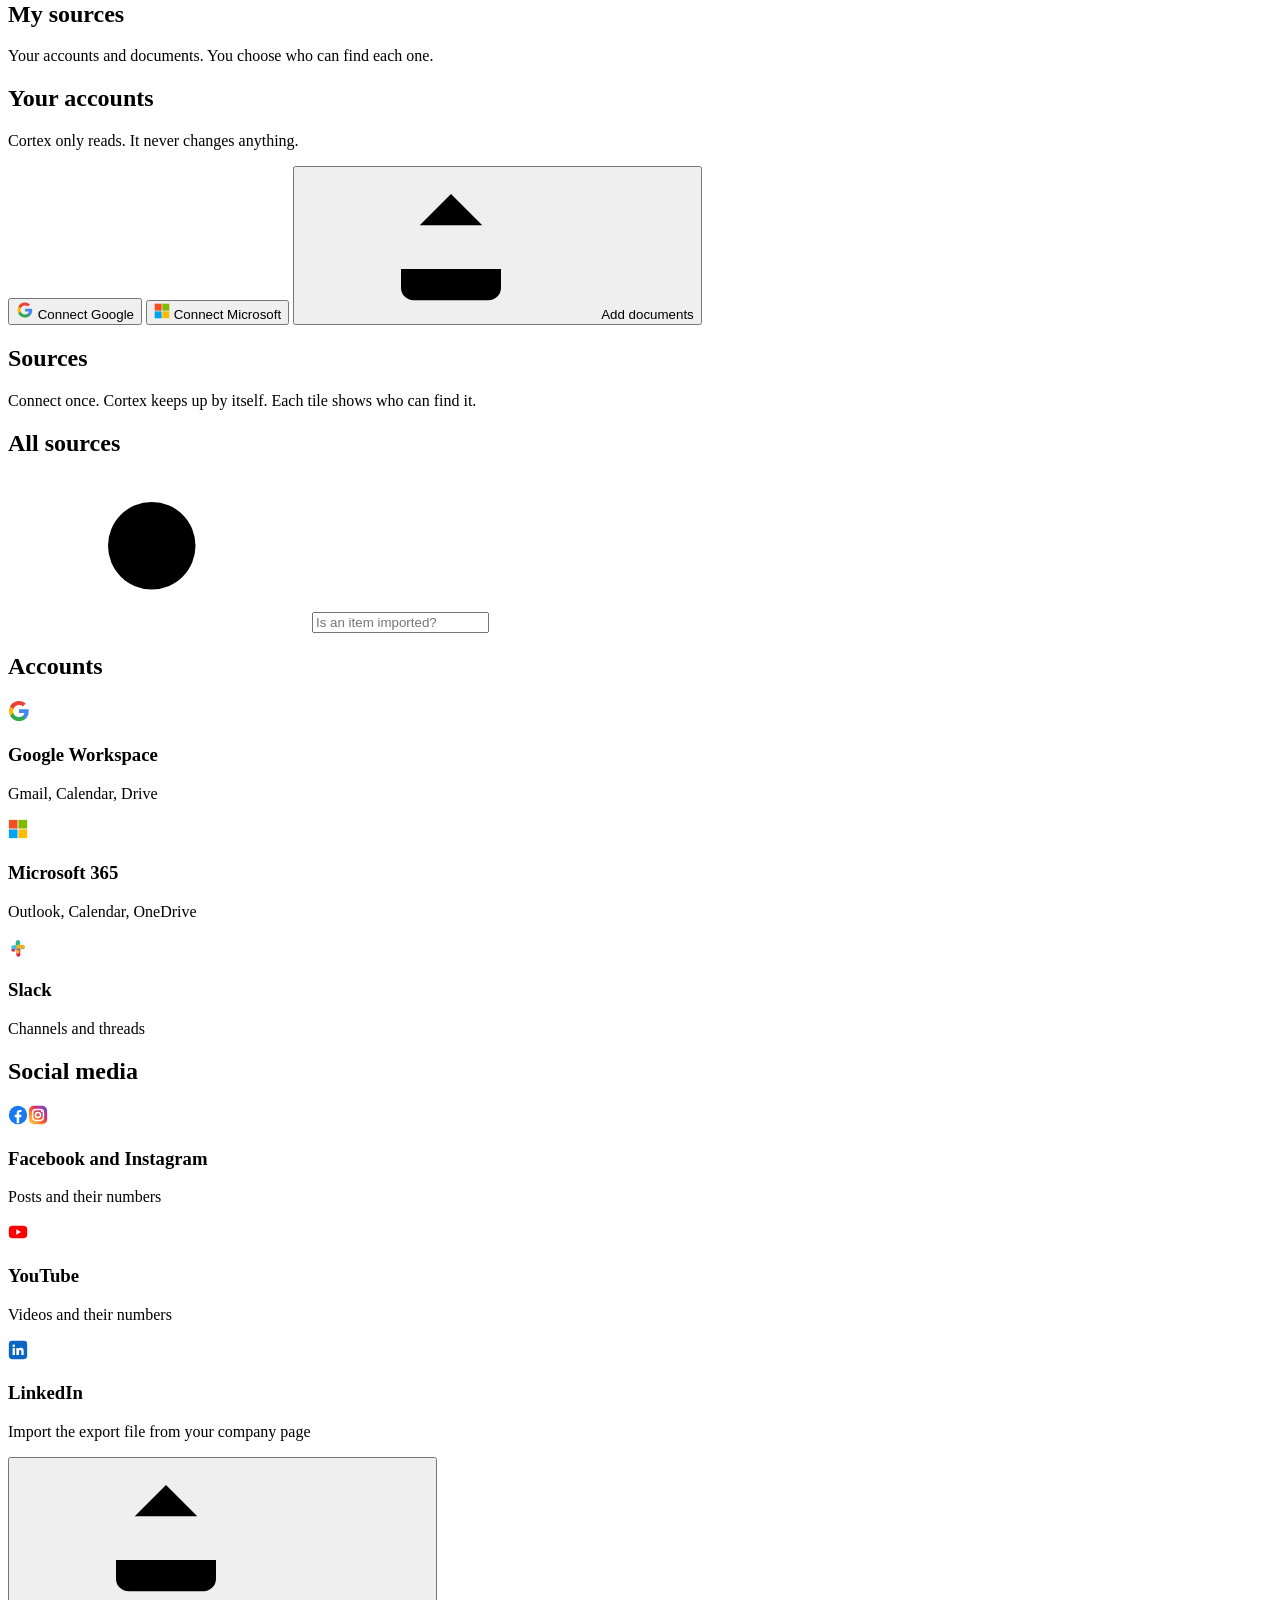
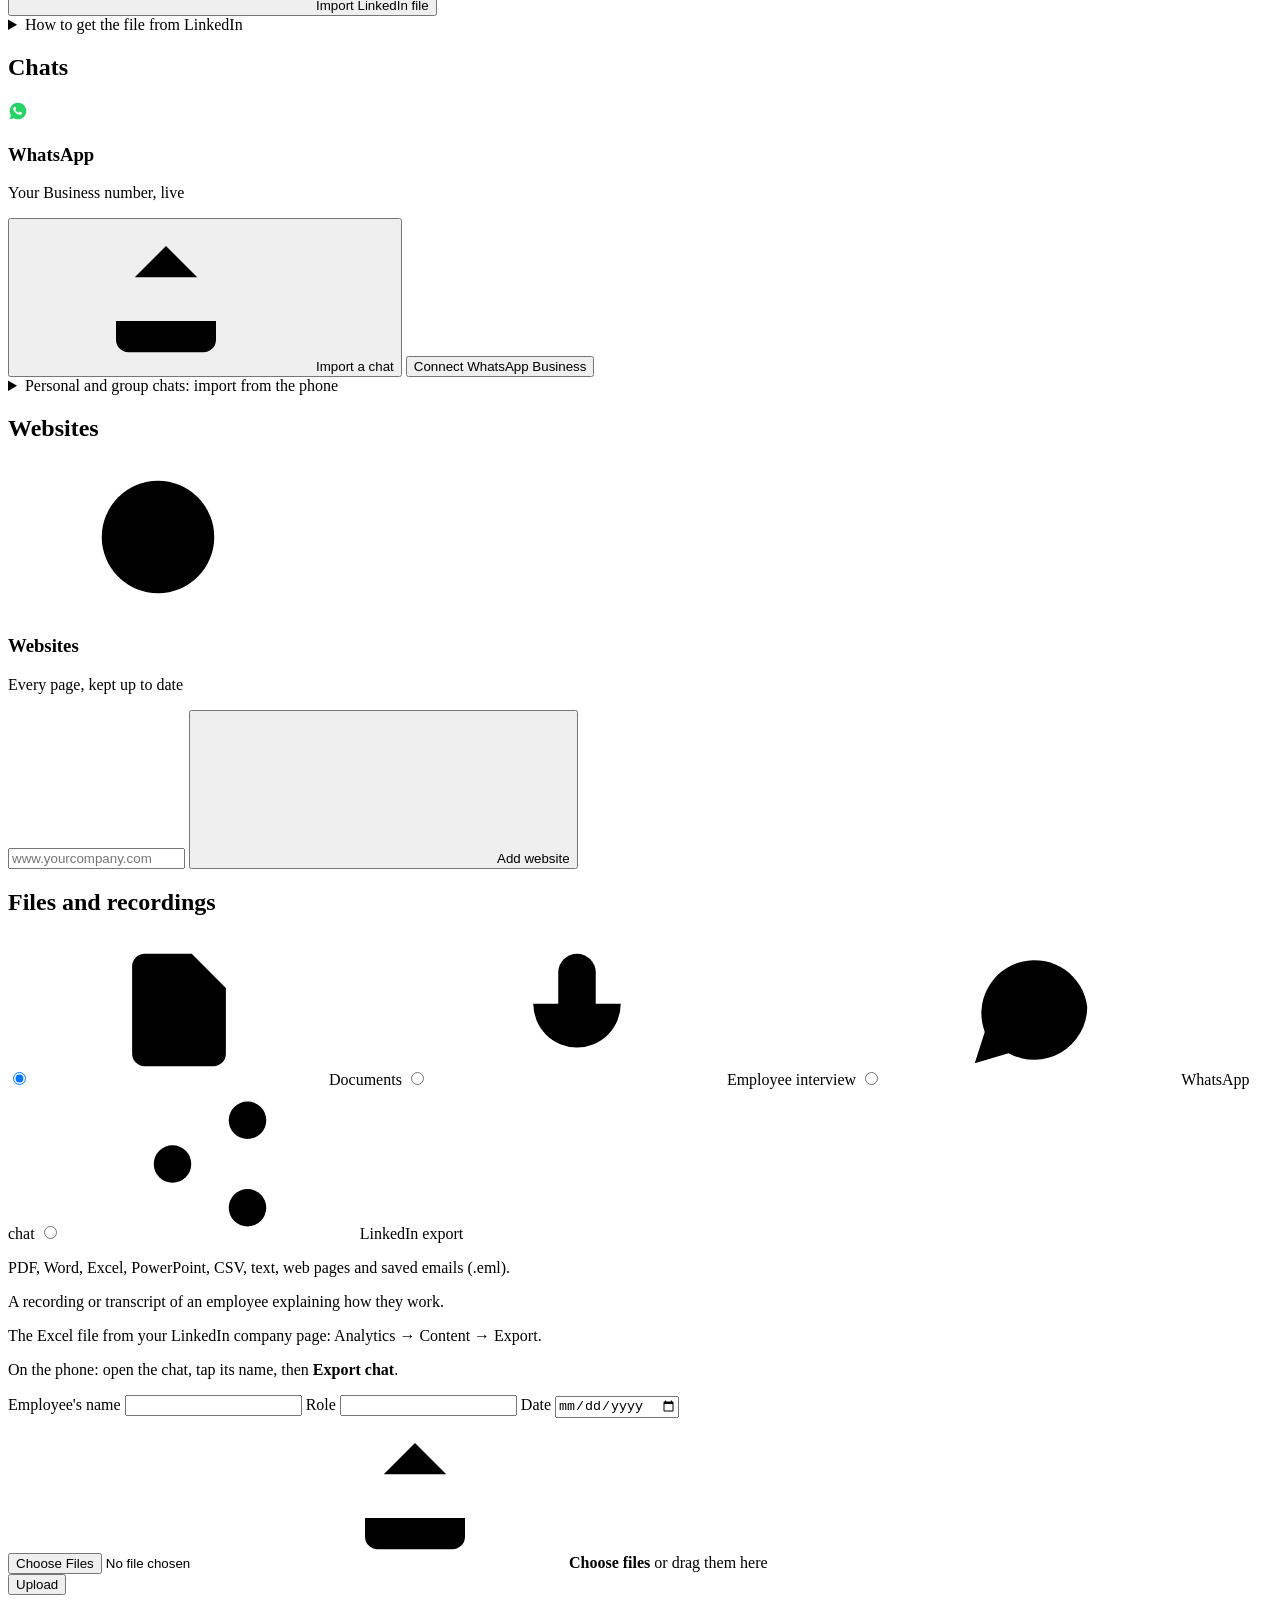
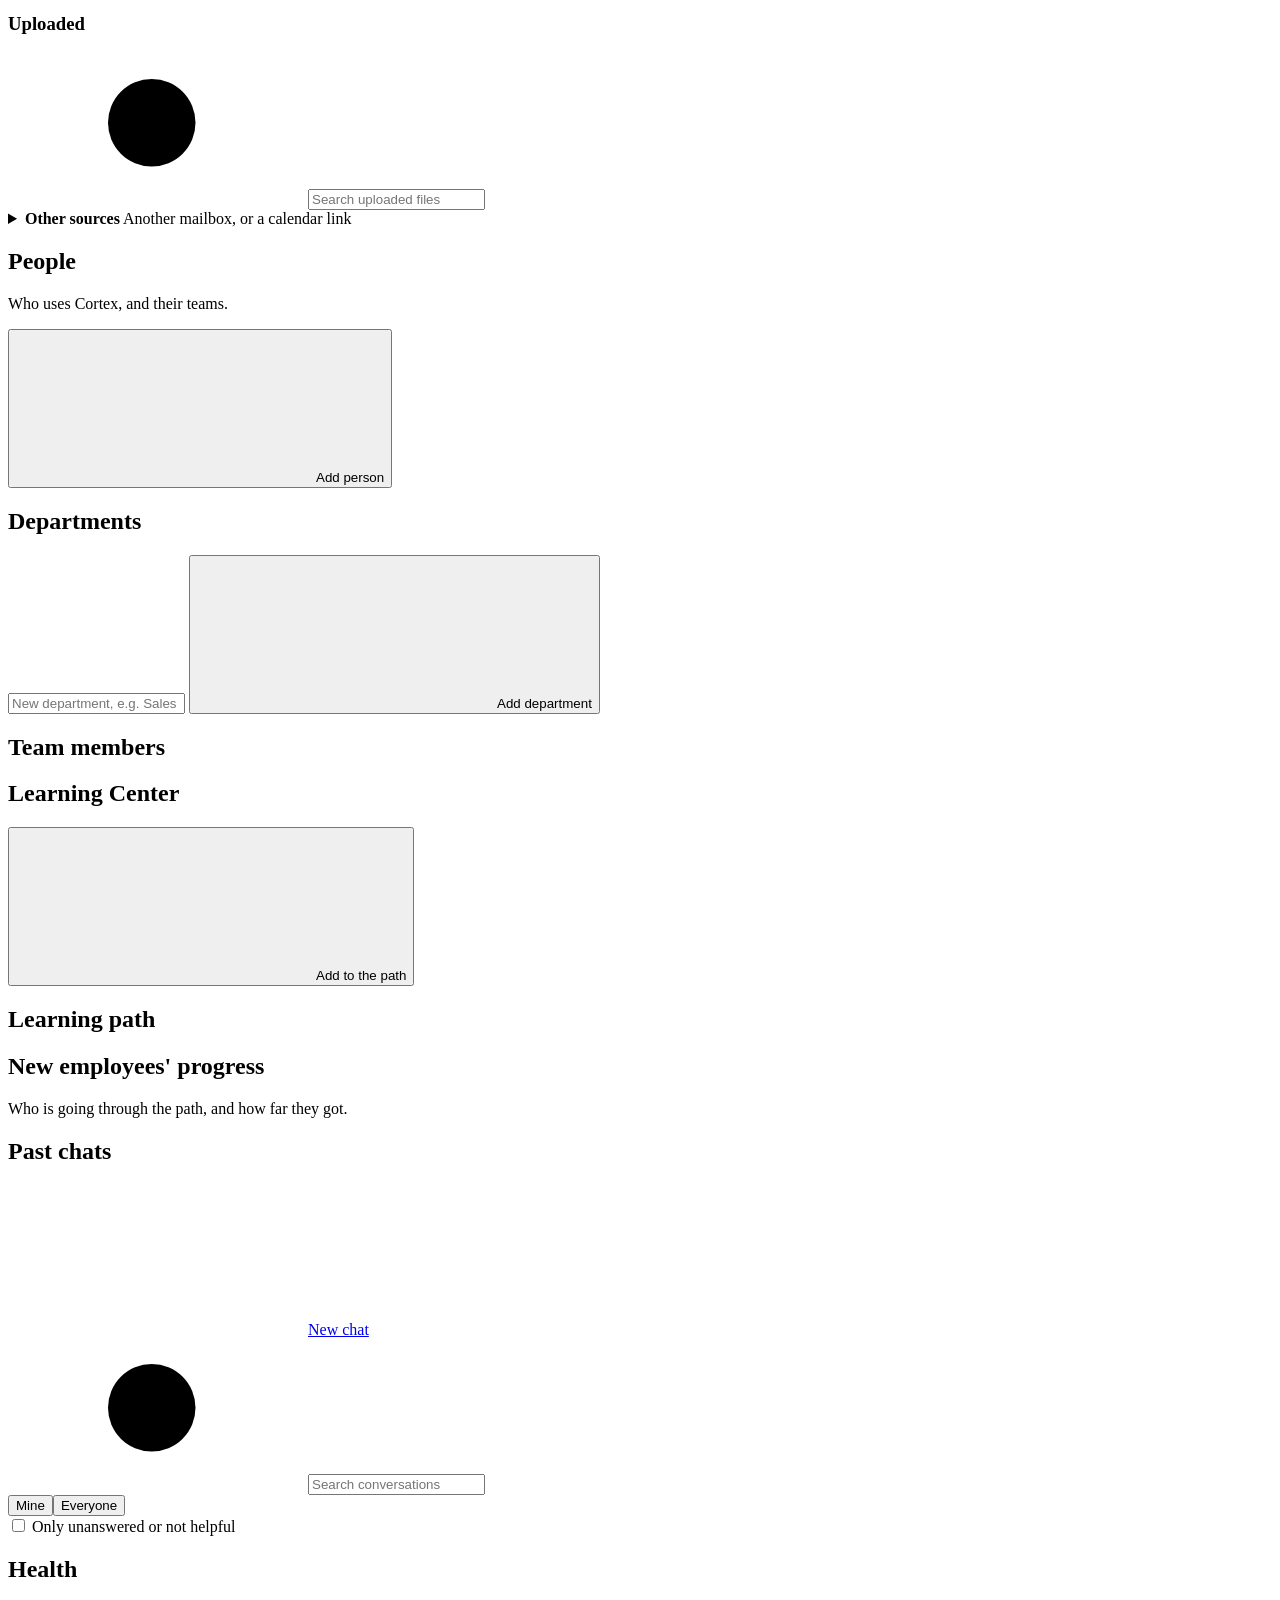
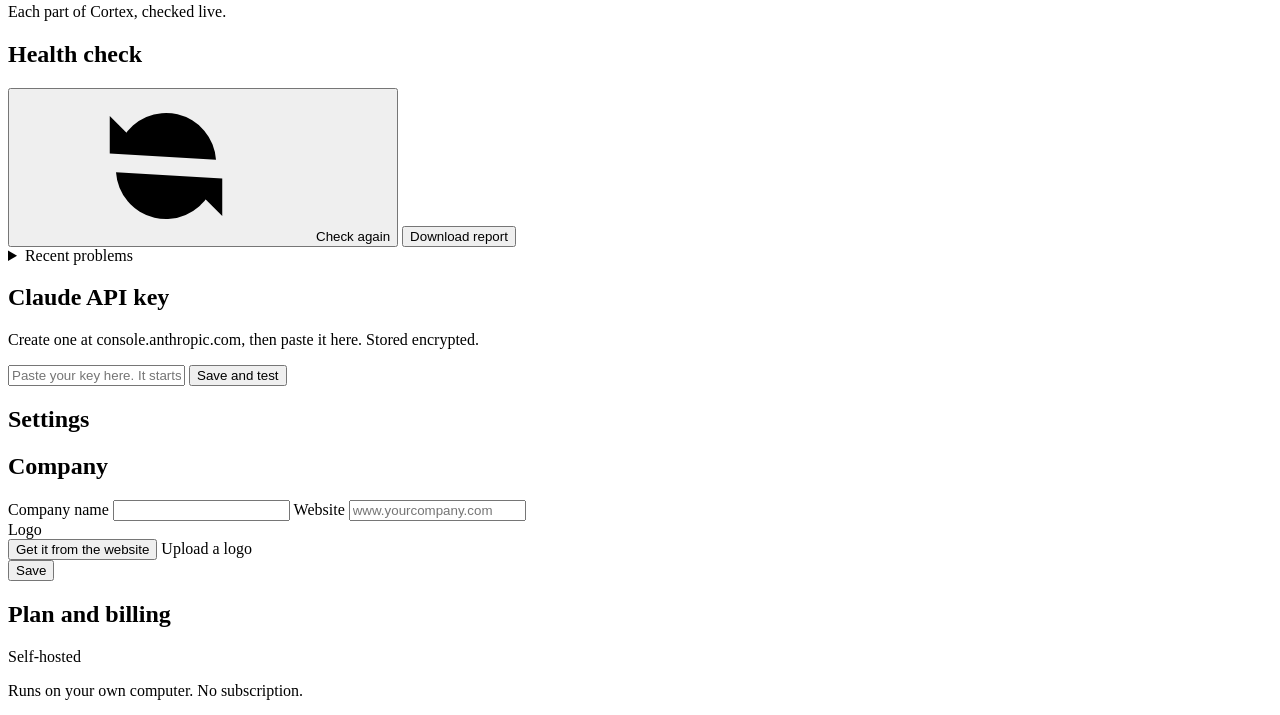
==== commit c04761f7: "0.12.0: Cortex remembers every date: renewals, contract ends, notice deadlines, payments, promises -" ====
--- a/app/static/index.html
+++ b/app/static/index.html
@@ -51,6 +51,7 @@
     <symbol id="i-copy" viewBox="0 0 24 24"><rect x="8" y="8" width="12" height="12" rx="2.5"/><path d="M16 8V6a2 2 0 0 0-2-2H6a2 2 0 0 0-2 2v8a2 2 0 0 0 2 2h2"/></symbol>
     <symbol id="i-trash" viewBox="0 0 24 24"><path d="M4 7h16M10 11v6M14 11v6M6 7l1 12a2 2 0 0 0 2 2h6a2 2 0 0 0 2-2l1-12M9 7V4h6v3"/></symbol>
     <symbol id="i-share" viewBox="0 0 24 24"><circle cx="18" cy="5" r="3"/><circle cx="6" cy="12" r="3"/><circle cx="18" cy="19" r="3"/><path d="m8.6 13.5 6.8 4M15.4 6.5l-6.8 4"/></symbol>
+    <symbol id="i-money" viewBox="0 0 24 24"><rect x="2.5" y="6" width="19" height="12" rx="2"/><circle cx="12" cy="12" r="2.5"/><path d="M6 9.5v5M18 9.5v5"/></symbol>
     <symbol id="i-tasks" viewBox="0 0 24 24"><path d="m4 6.5 1.8 1.8L9 5M4 13.5l1.8 1.8L9 12M4 20.5l1.8 1.8"/><path d="M12 7h8M12 14h8M12 21h8"/></symbol>
     <symbol id="i-send" viewBox="0 0 24 24"><path d="M4 12 20 4l-4 16-4-6.5z"/><path d="M12 13.5 20 4"/></symbol>
   </svg>
@@ -94,7 +95,10 @@
           <div class="row tight"><span class="muted small" id="today-updated"></span>
             <button class="btn" type="button" id="today-refresh" title="Check again"><svg class="ic"><use href="#i-refresh"/></svg>Refresh</button></div></div>
         <div class="today-grid">
-          <div class="card"><h2>Needs your attention</h2><div id="today-alerts" class="alerts"></div></div>
+          <div class="today-main">
+            <div class="card"><h2>Needs your attention</h2><div id="today-alerts" class="alerts"></div></div>
+            <div class="card" id="today-dates-card"><h2>Key dates</h2><div id="today-dates" class="alerts"></div></div>
+          </div>
           <div class="today-side">
             <div class="card"><h2>Meetings today</h2><div id="today-meetings"></div></div>
             <div class="card hidden" id="today-soon-card"><h2>Coming up</h2><div id="today-soon"></div></div>
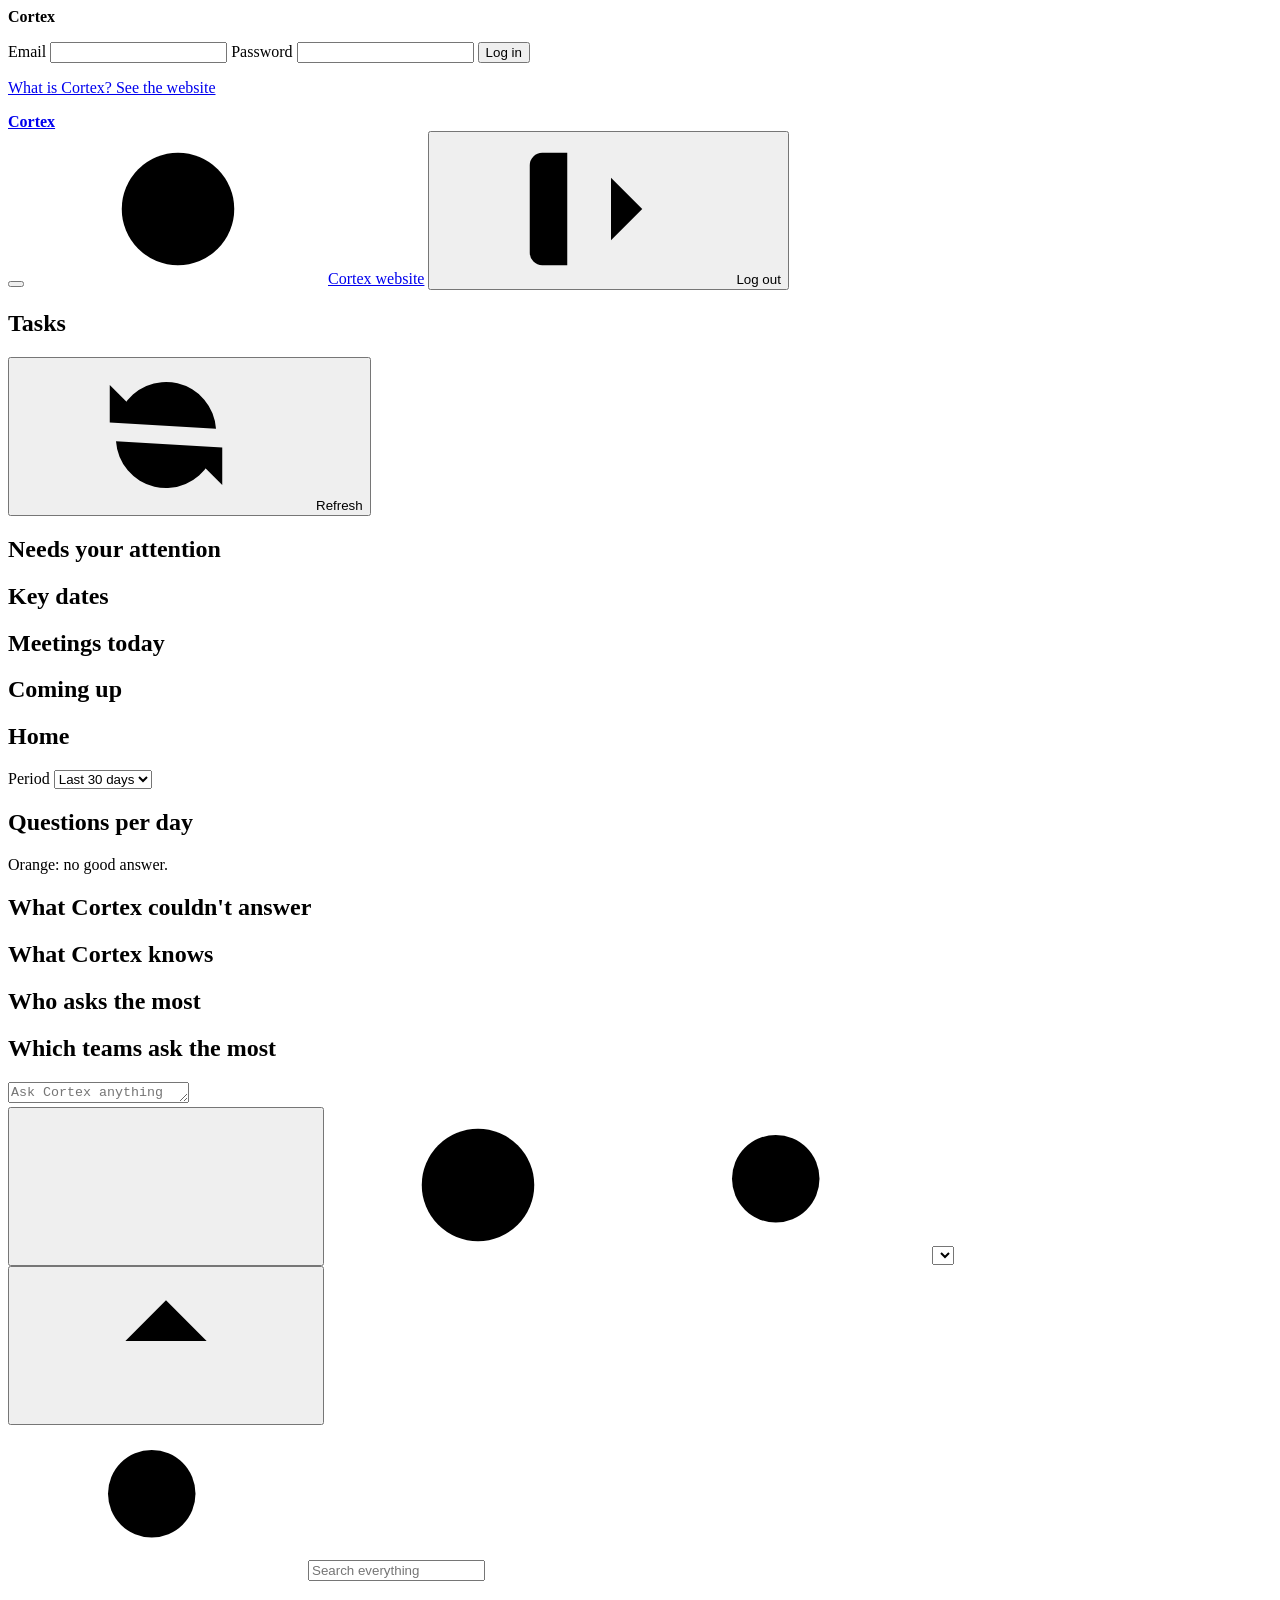
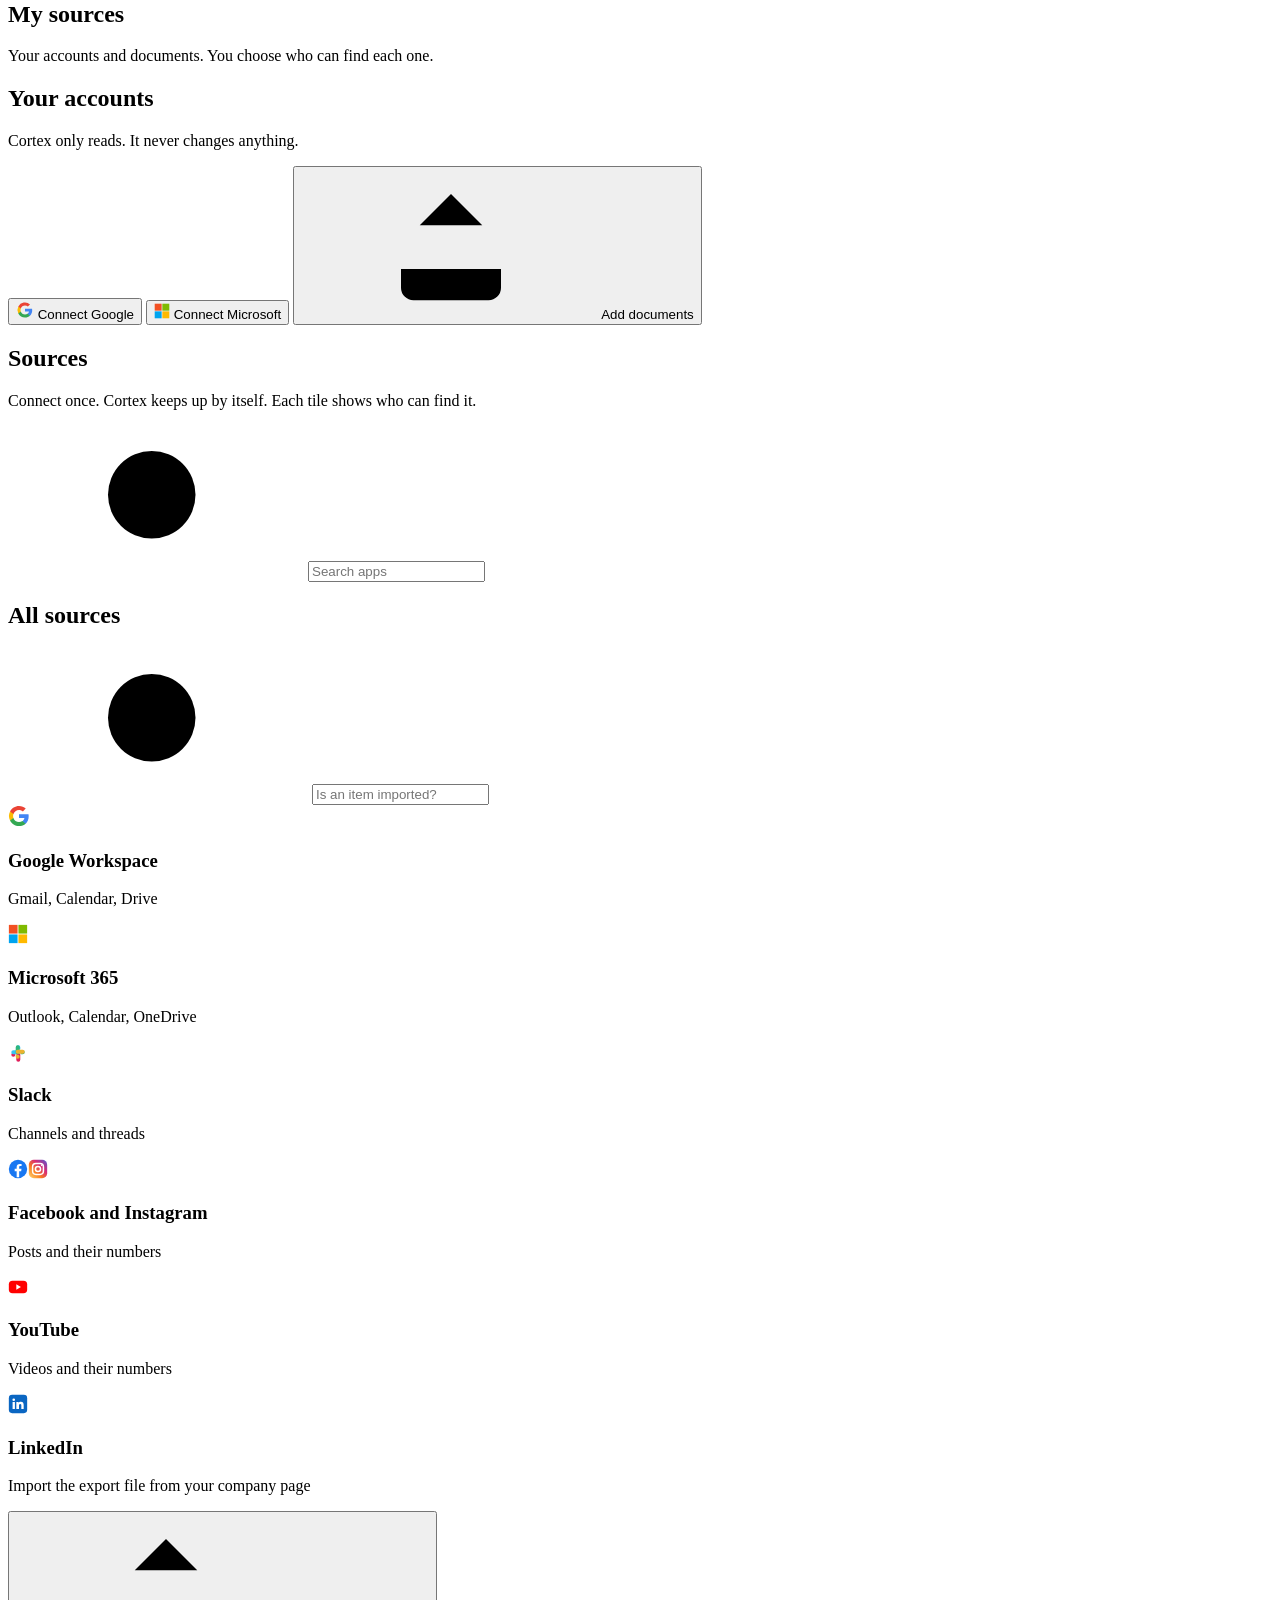
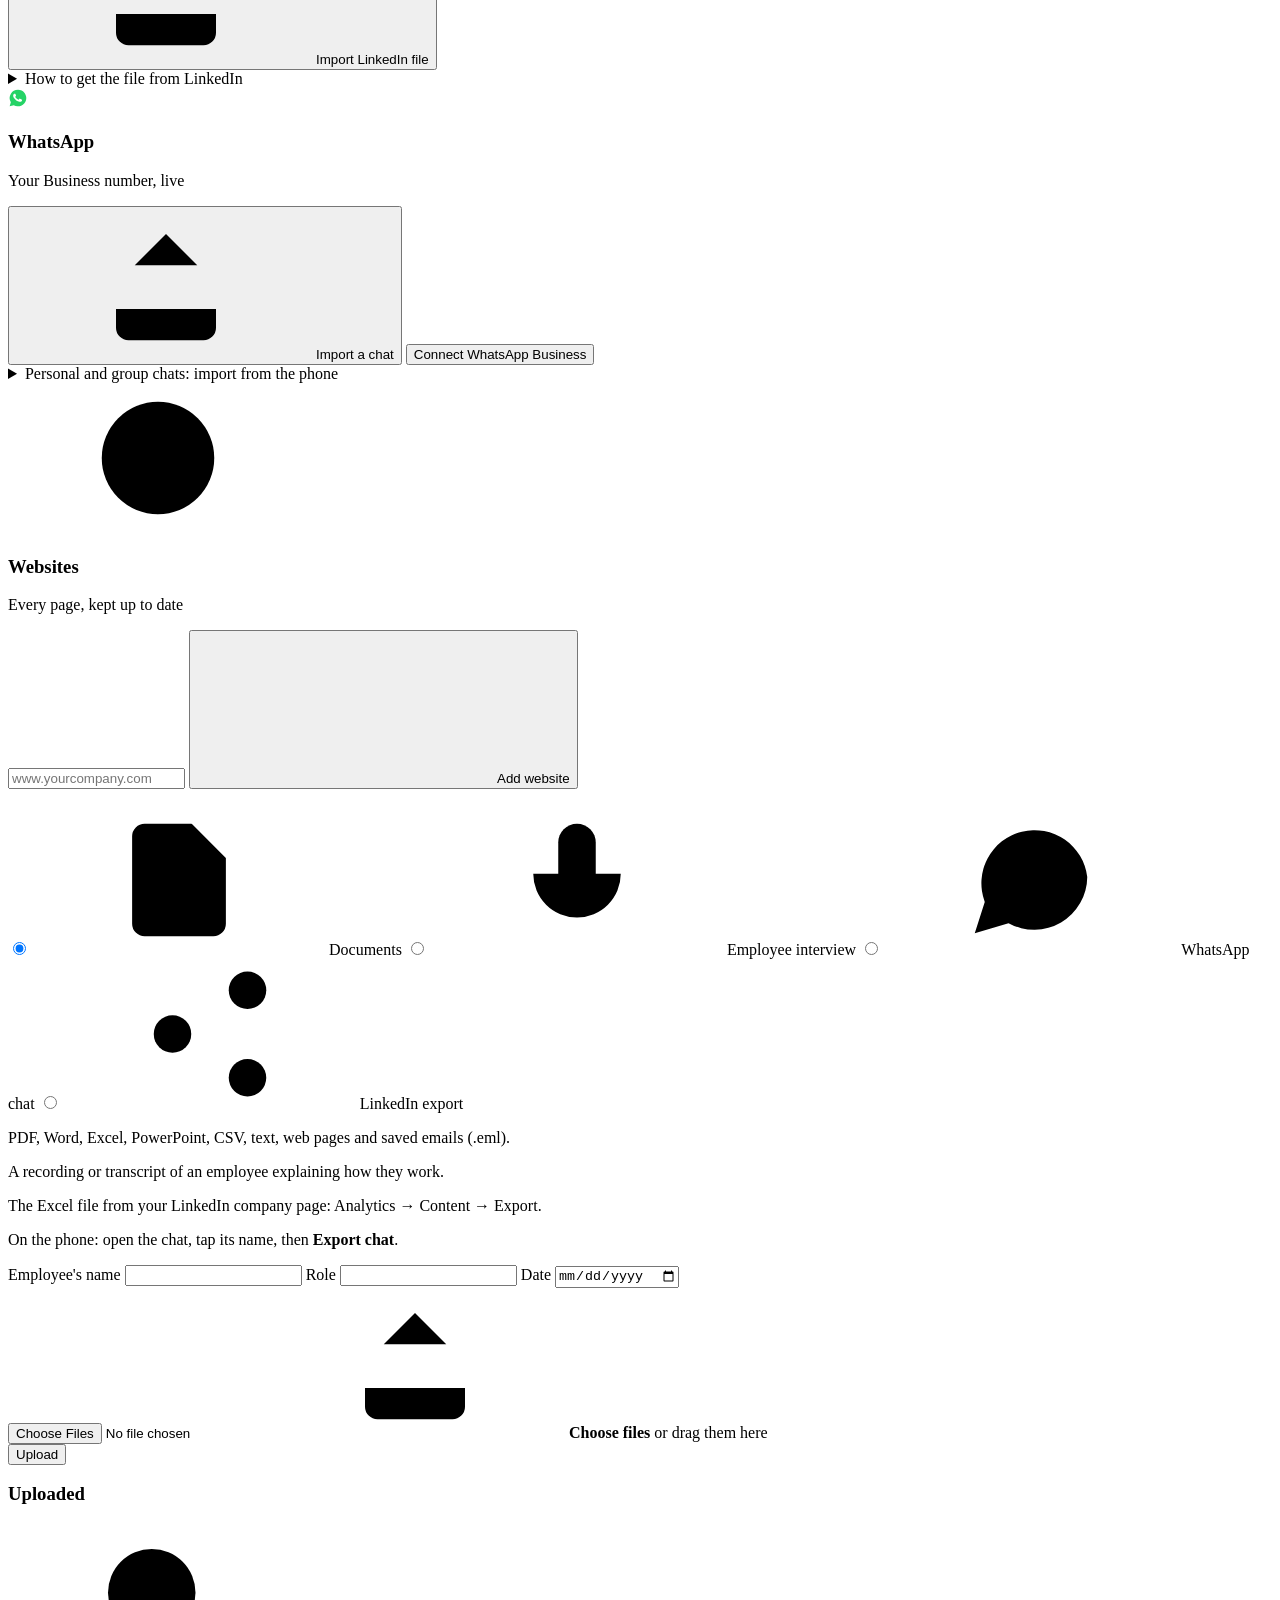
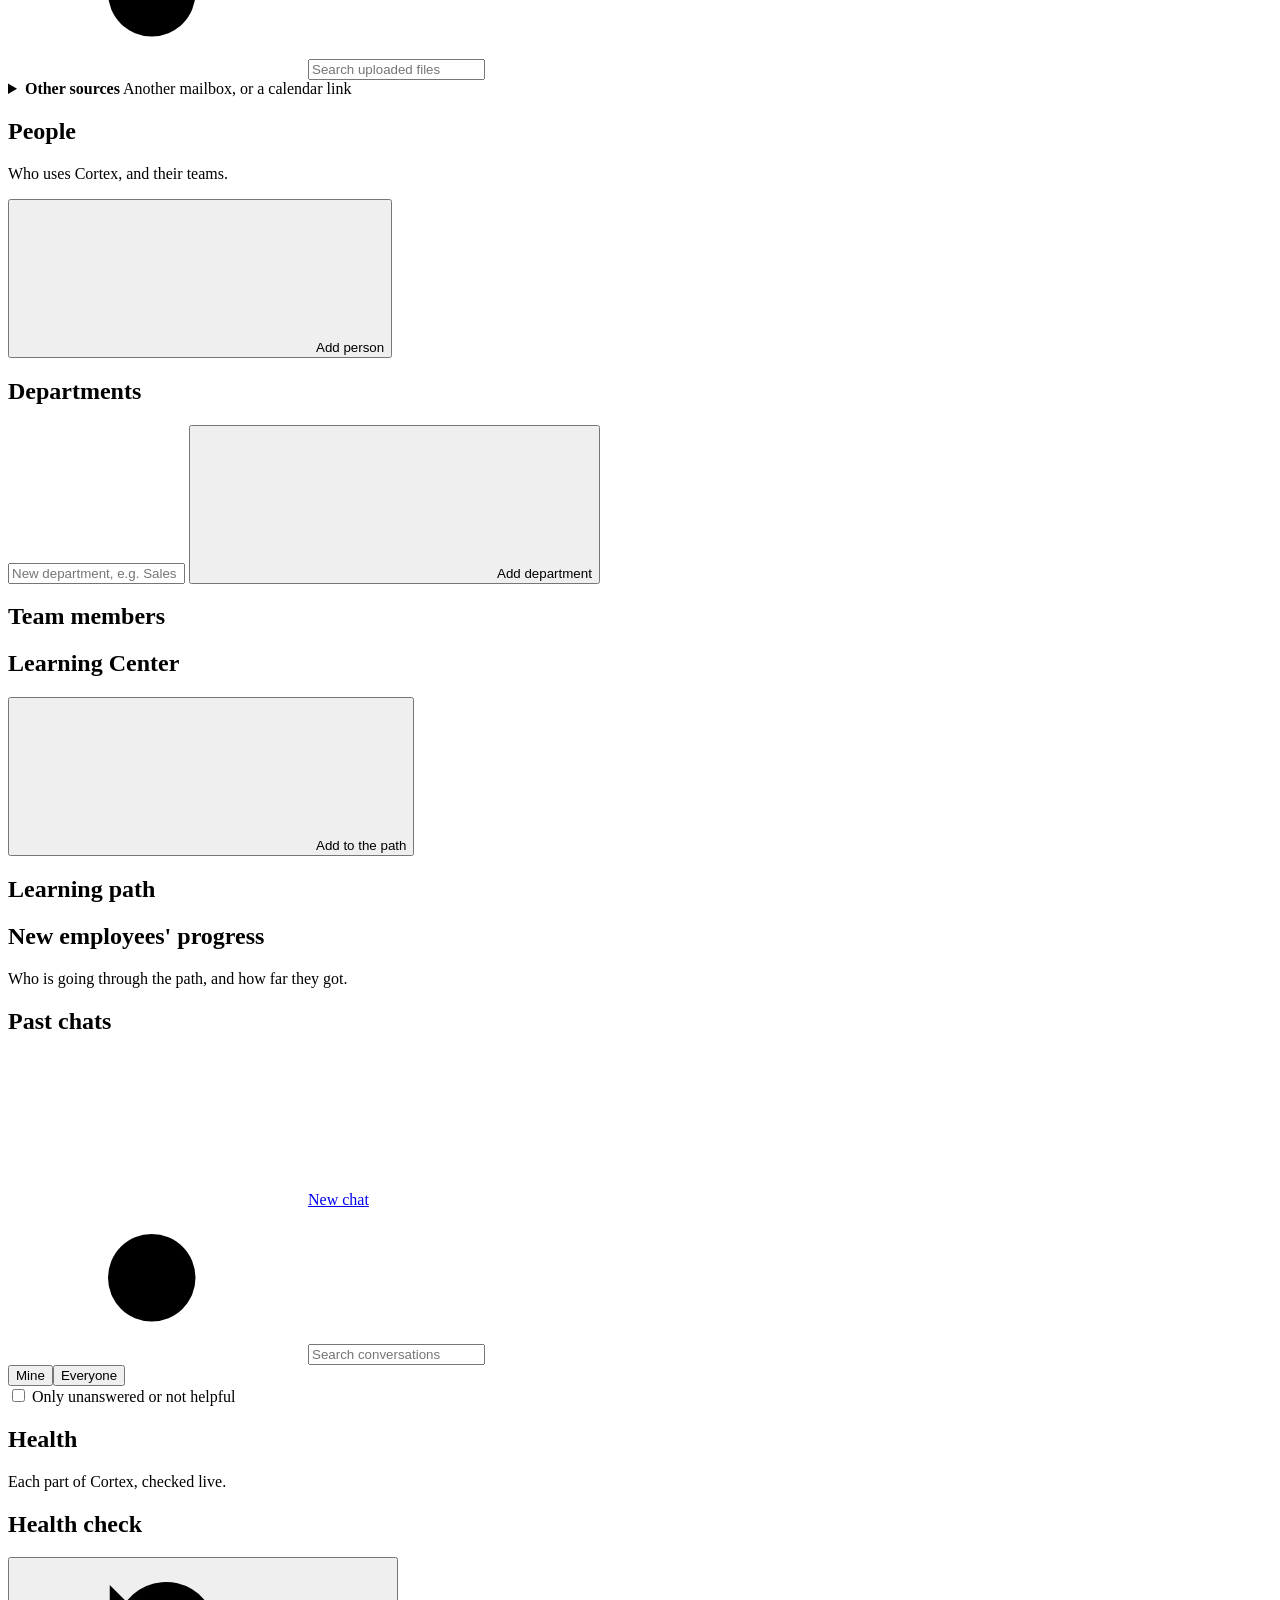
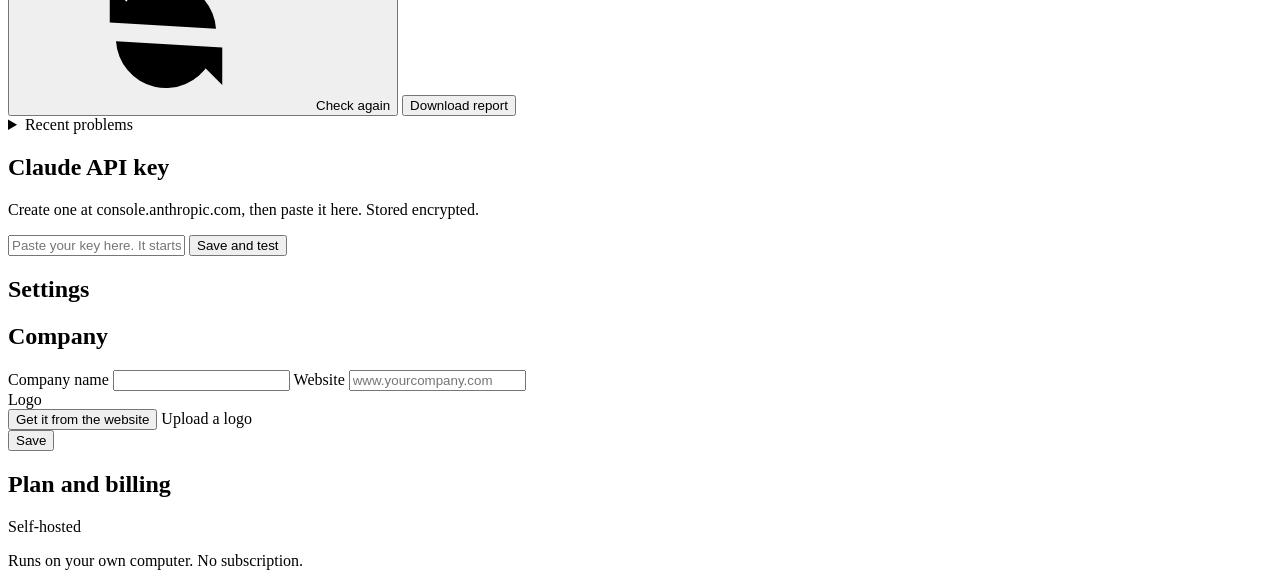
==== commit 4abfa983: "0.13.0: Sources rebuilt: every app by category on the left, the chosen app on the right - Search, ca" ====
--- a/app/static/index.html
+++ b/app/static/index.html
@@ -180,9 +180,16 @@
       </main>
 
       <!-- ---------------------------------------------------------- Sources -->
-      <main id="page-sources" class="page hidden">
+      <main id="page-sources" class="page page-conn hidden">
         <div class="page-head"><div><h1>Sources</h1>
           <p class="muted">Connect once. Cortex keeps up by itself. Each tile shows who can find it.</p></div></div>
+        <div class="conn-layout">
+          <aside class="conn-side" aria-label="Apps">
+            <div class="search-box"><svg class="ic"><use href="#i-search"/></svg><input id="conn-search" type="search" placeholder="Search apps" aria-label="Search apps"></div>
+            <nav id="conn-nav"></nav>
+          </aside>
+          <div class="conn-main" id="conn-main">
+        <div class="card hidden" id="soon-card"></div>
         <div class="card" id="overview-card">
           <div class="toolbar"><h2>All sources</h2>
             <form id="find-form" class="search-box" role="search"><svg class="ic"><use href="#i-search"/></svg>
@@ -191,7 +198,6 @@
           <div id="kb-summary"></div>
         </div>
 
-        <h2 class="section-title">Accounts</h2>
         <div class="card provider-card" data-provider="google">
           <div class="pc-head">
             <span class="brand-tile"><svg viewBox="0 0 48 48" width="22" height="22" aria-hidden="true"><path fill="#4285F4" d="M45.1 24.5c0-1.6-.1-3.1-.4-4.5H24v8.5h11.8c-.5 2.8-2.1 5.1-4.4 6.7v5.6h7.1c4.2-3.8 6.6-9.5 6.6-16.3z"/><path fill="#34A853" d="M24 46c5.9 0 10.9-2 14.5-5.3l-7.1-5.6c-2 1.3-4.5 2.1-7.4 2.1-5.7 0-10.5-3.8-12.2-9H4.5v5.7C8.1 41 15.5 46 24 46z"/><path fill="#FBBC05" d="M11.8 28.2c-.4-1.3-.7-2.7-.7-4.2s.3-2.9.7-4.2v-5.7H4.5C3 17.1 2 20.4 2 24s1 6.9 2.5 9.9l7.3-5.7z"/><path fill="#EA4335" d="M24 10.8c3.2 0 6.1 1.1 8.4 3.3l6.3-6.3C34.9 4.2 29.9 2 24 2 15.5 2 8.1 7 4.5 14.1l7.3 5.7c1.7-5.2 6.5-9 12.2-9z"/></svg></span>
@@ -221,7 +227,6 @@
           <div class="pc-accounts"></div>
         </div>
 
-        <h2 class="section-title">Social media</h2>
         <div class="card provider-card" data-provider="meta" id="meta-card">
           <div class="pc-head">
             <span class="brand-tile duo"><svg viewBox="0 0 24 24" width="20" height="20" aria-hidden="true"><circle cx="12" cy="12" r="11" fill="#1877F2"/><path fill="#fff" d="M13.4 21.9v-7.3h2.4l.4-2.9h-2.8V9.9c0-.8.3-1.4 1.4-1.4h1.5V6a19 19 0 0 0-2.2-.1c-2.2 0-3.7 1.3-3.7 3.8v2.1H8v2.9h2.4v7.3z"/></svg><svg viewBox="0 0 24 24" width="20" height="20" aria-hidden="true"><defs><linearGradient id="igg" x1="0" y1="1" x2="1" y2="0"><stop offset="0" stop-color="#FEDA75"/><stop offset=".35" stop-color="#FA7E1E"/><stop offset=".65" stop-color="#D62976"/><stop offset="1" stop-color="#4F5BD5"/></linearGradient></defs><rect x="1" y="1" width="22" height="22" rx="6" fill="url(#igg)"/><rect x="5.5" y="5.5" width="13" height="13" rx="4" fill="none" stroke="#fff" stroke-width="1.8"/><circle cx="12" cy="12" r="3.1" fill="none" stroke="#fff" stroke-width="1.8"/><circle cx="16.4" cy="7.6" r="1" fill="#fff"/></svg></span>
@@ -259,7 +264,6 @@
           </details>
         </div>
 
-        <h2 class="section-title">Chats</h2>
         <div class="card" id="whatsapp-card">
           <div class="pc-head"><span class="brand-tile"><svg viewBox="0 0 24 24" width="20" height="20" aria-hidden="true"><path fill="#25D366" d="M12 2a10 10 0 0 0-8.6 15.1L2 22l5-1.3A10 10 0 1 0 12 2z"/><path fill="#fff" d="M8.9 7.3c-.2-.5-.4-.5-.6-.5h-.5c-.2 0-.5.1-.7.3-.3.3-.9.9-.9 2.2s.9 2.6 1.1 2.7c.1.2 1.8 2.9 4.5 3.9 2.2.9 2.7.7 3.1.7.5 0 1.6-.6 1.8-1.3.2-.6.2-1.2.2-1.3-.1-.1-.3-.2-.6-.3l-1.8-.9c-.3-.1-.5-.1-.7.1-.2.3-.7.9-.8 1-.2.2-.3.2-.6.1-.3-.1-1.1-.4-2.1-1.3-.8-.7-1.3-1.5-1.5-1.8-.1-.3 0-.4.1-.6l.4-.5.3-.5v-.5z"/></svg></span>
             <div class="grow"><h3>WhatsApp</h3><p class="muted small">Your Business number, live</p></div>
@@ -277,7 +281,6 @@
           </details>
         </div>
 
-        <h2 class="section-title">Websites</h2>
         <div class="card" id="web-card">
           <div class="pc-head"><span class="icon-tile"><svg class="ic"><use href="#i-globe"/></svg></span>
             <div class="grow"><h3>Websites</h3><p class="muted small">Every page, kept up to date</p></div></div>
@@ -290,7 +293,6 @@
           <p class="error" id="web-error" role="alert"></p>
         </div>
 
-        <h2 class="section-title">Files and recordings</h2>
         <div class="card" id="files-card">
           <form id="upload-form">
             <div class="segmented" role="radiogroup" aria-label="What are you adding?">
@@ -361,6 +363,8 @@
             <p class="error" id="conn-error" role="alert"></p>
           </form>
         </details>
+          </div>
+        </div>
       </main>
 
       <!-- ---------------------------------------------------------- People -->
